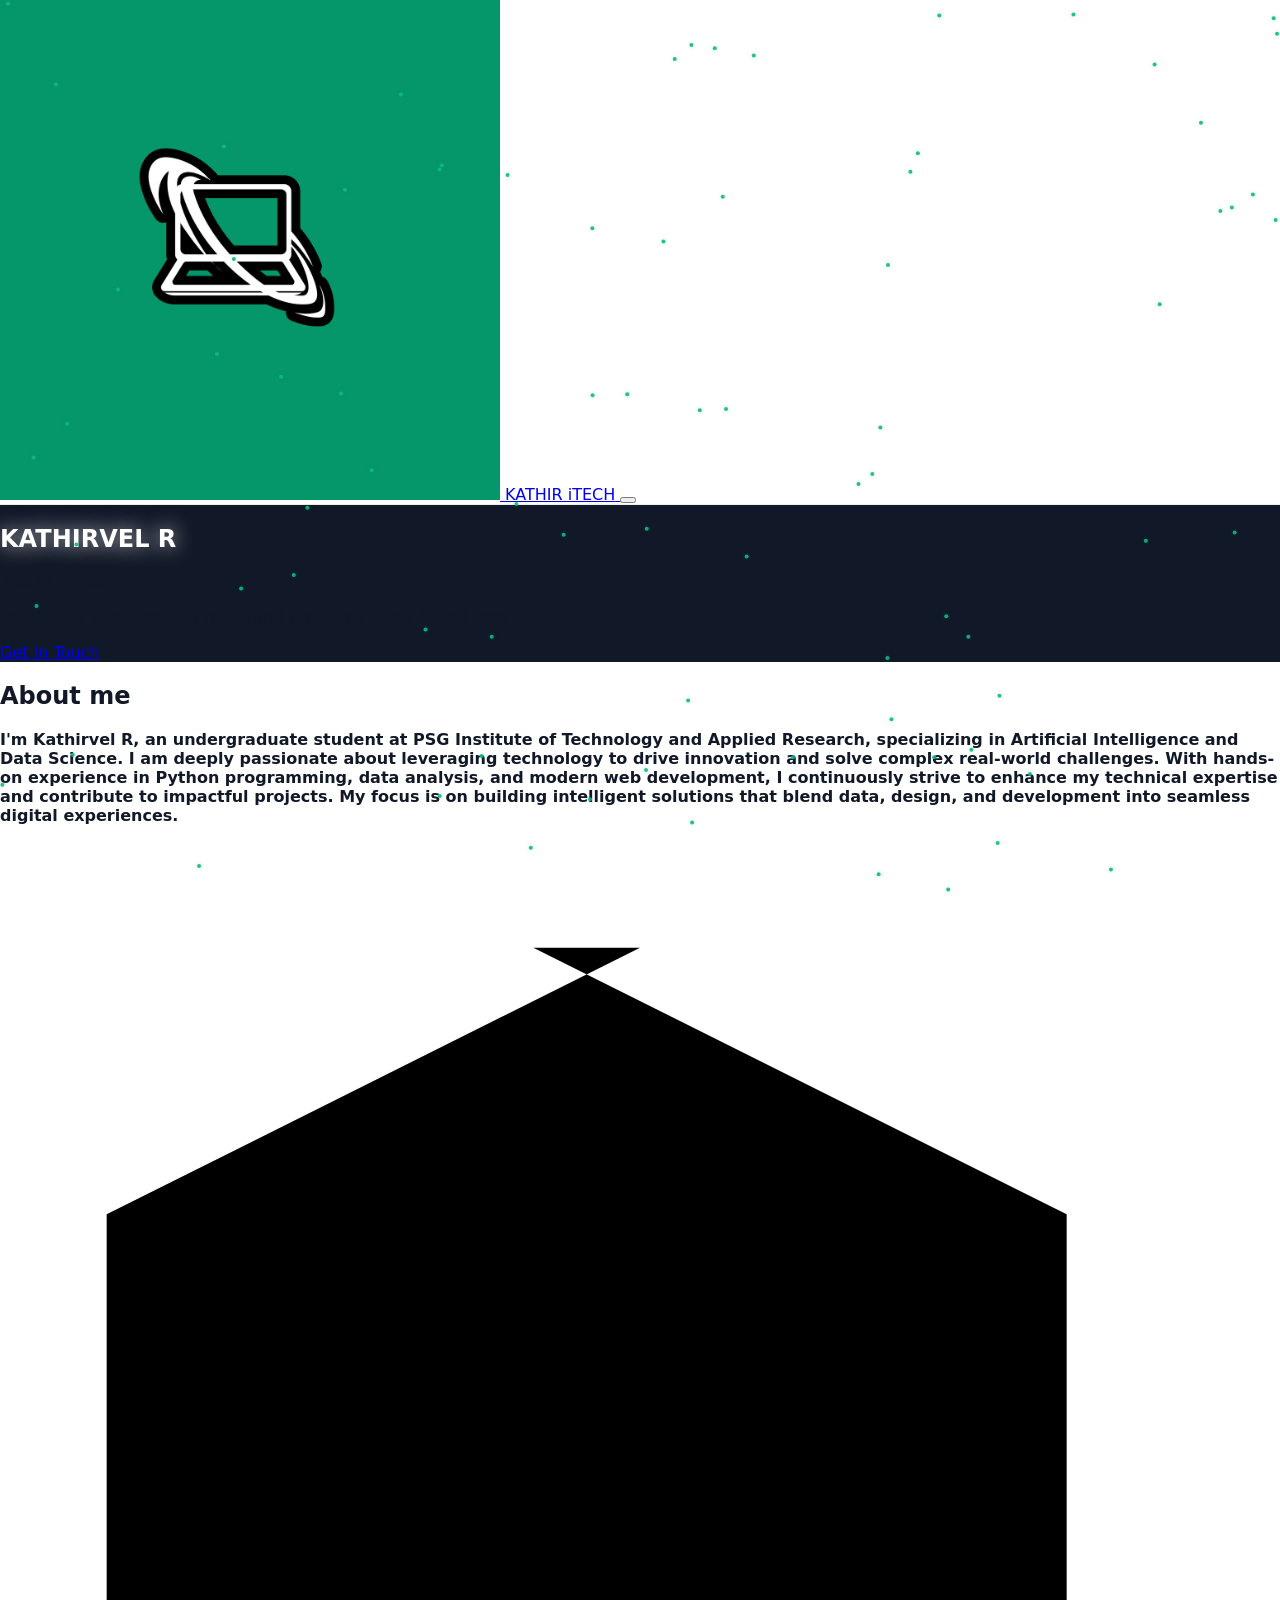
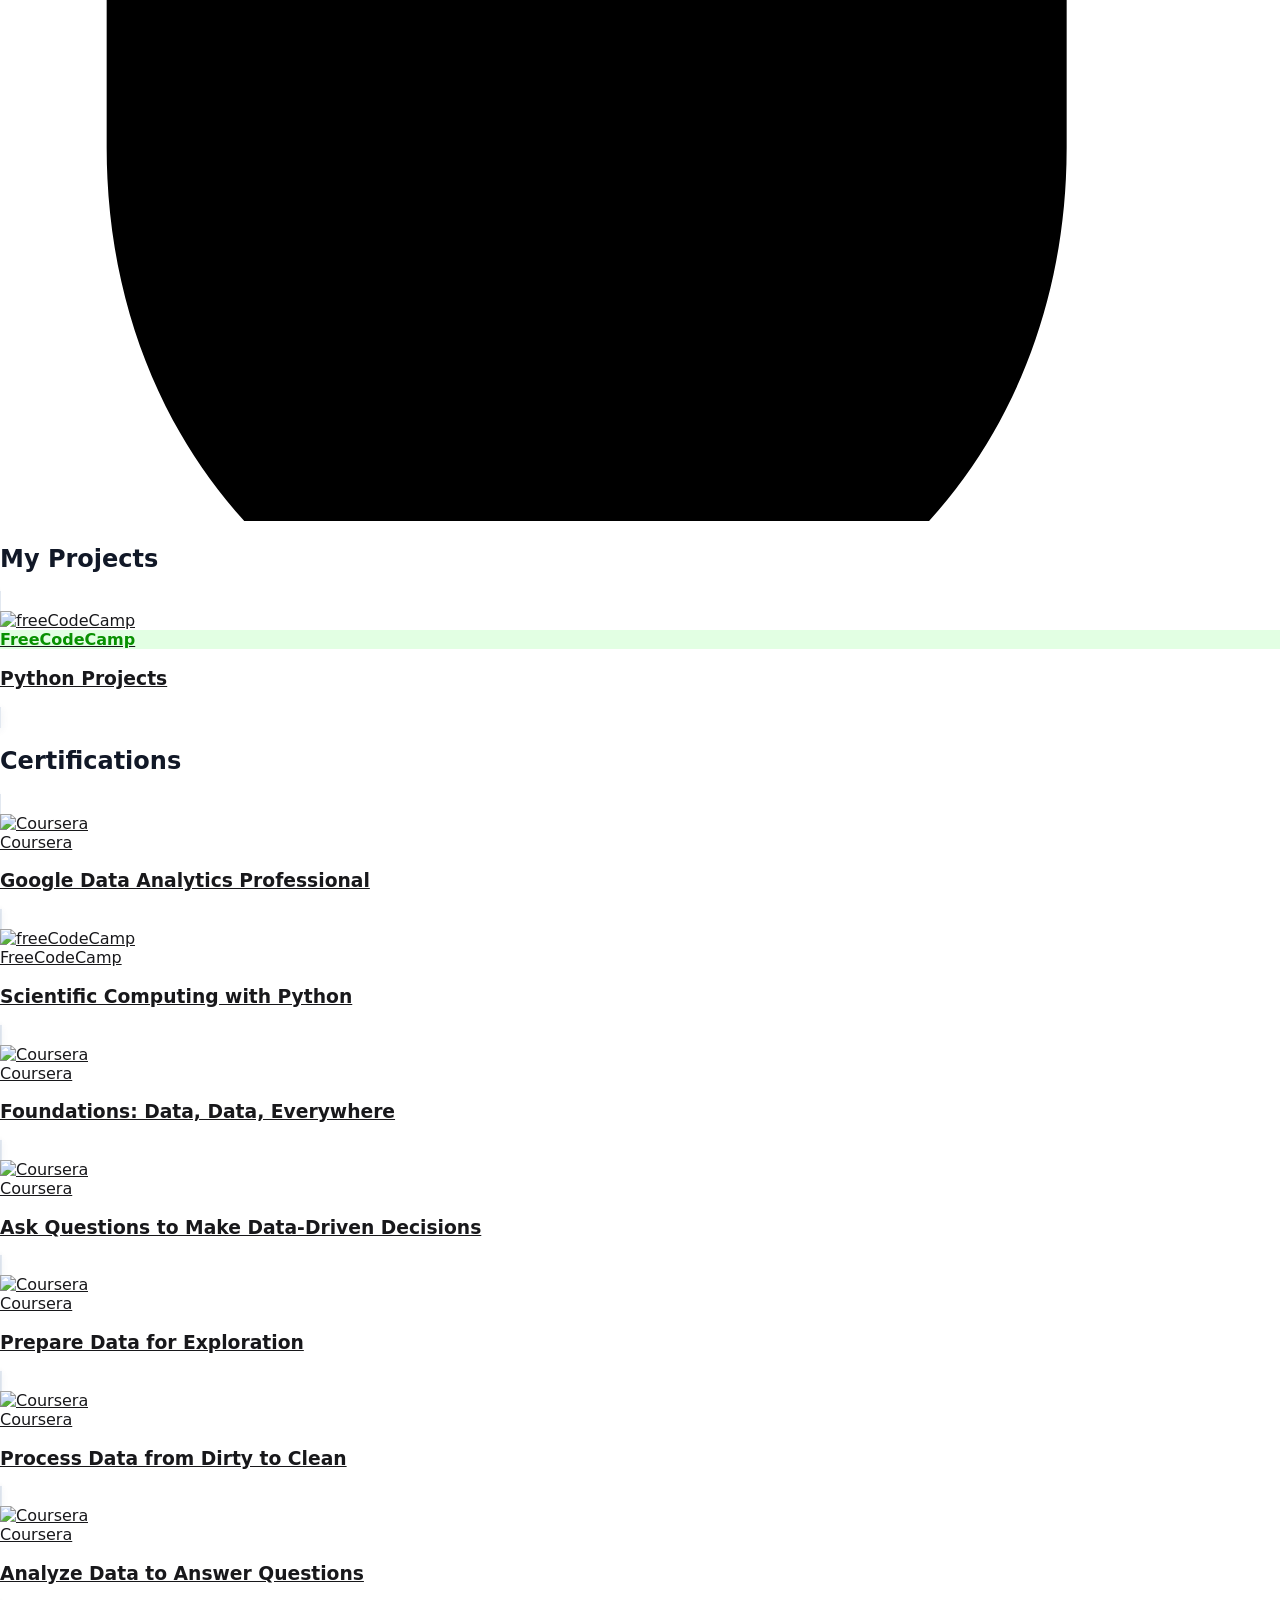
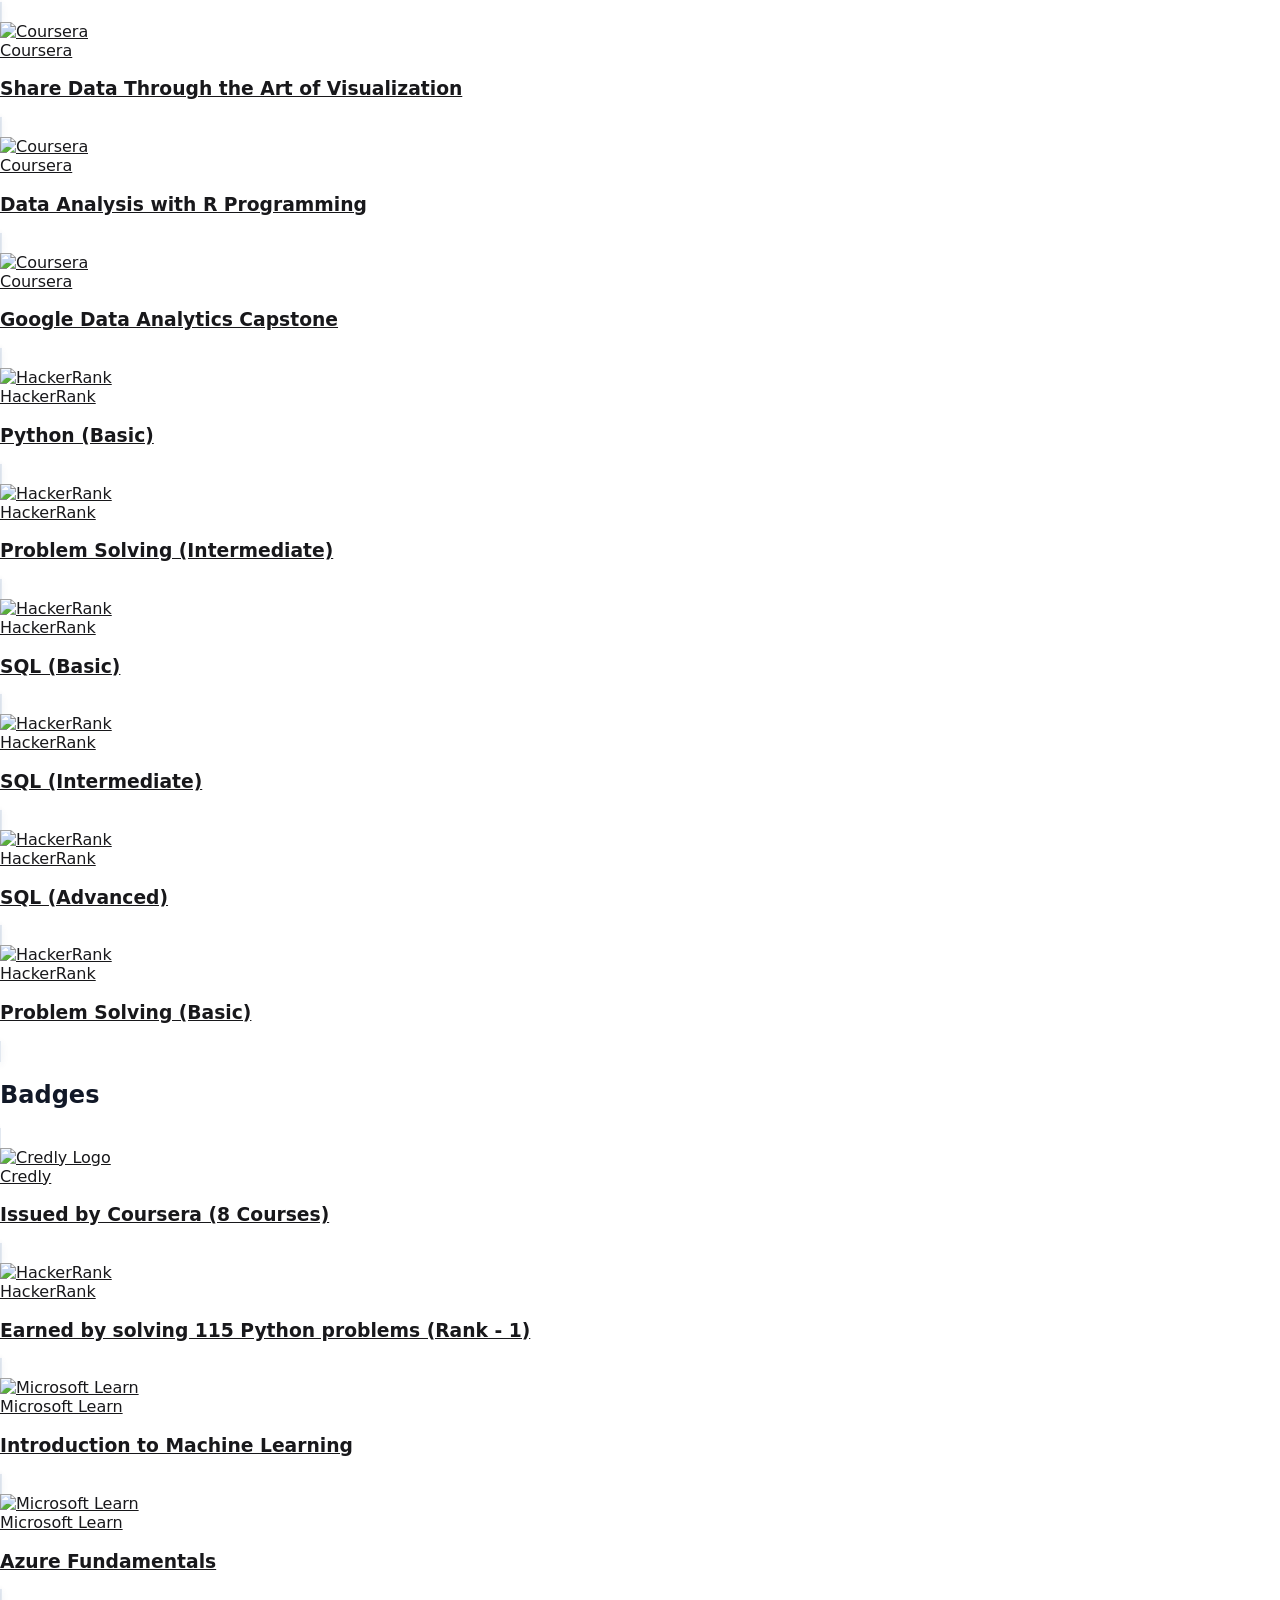
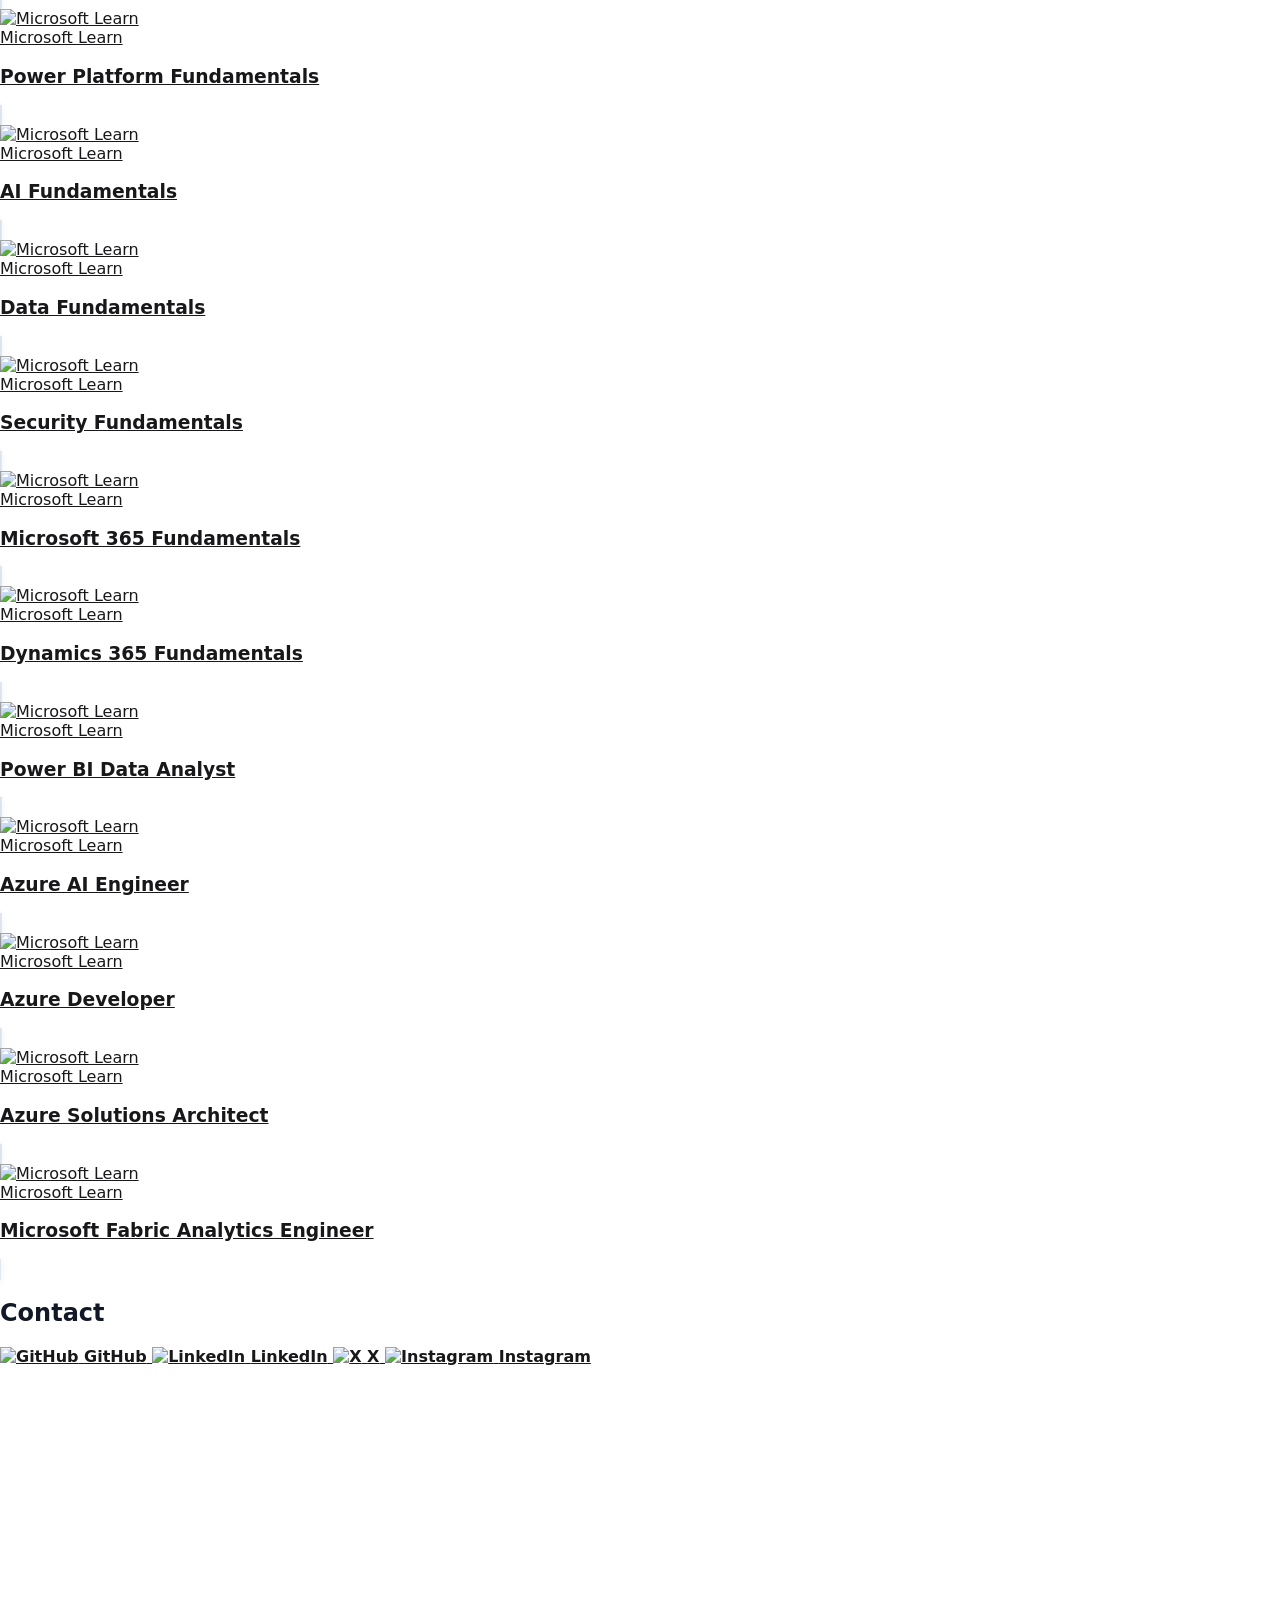
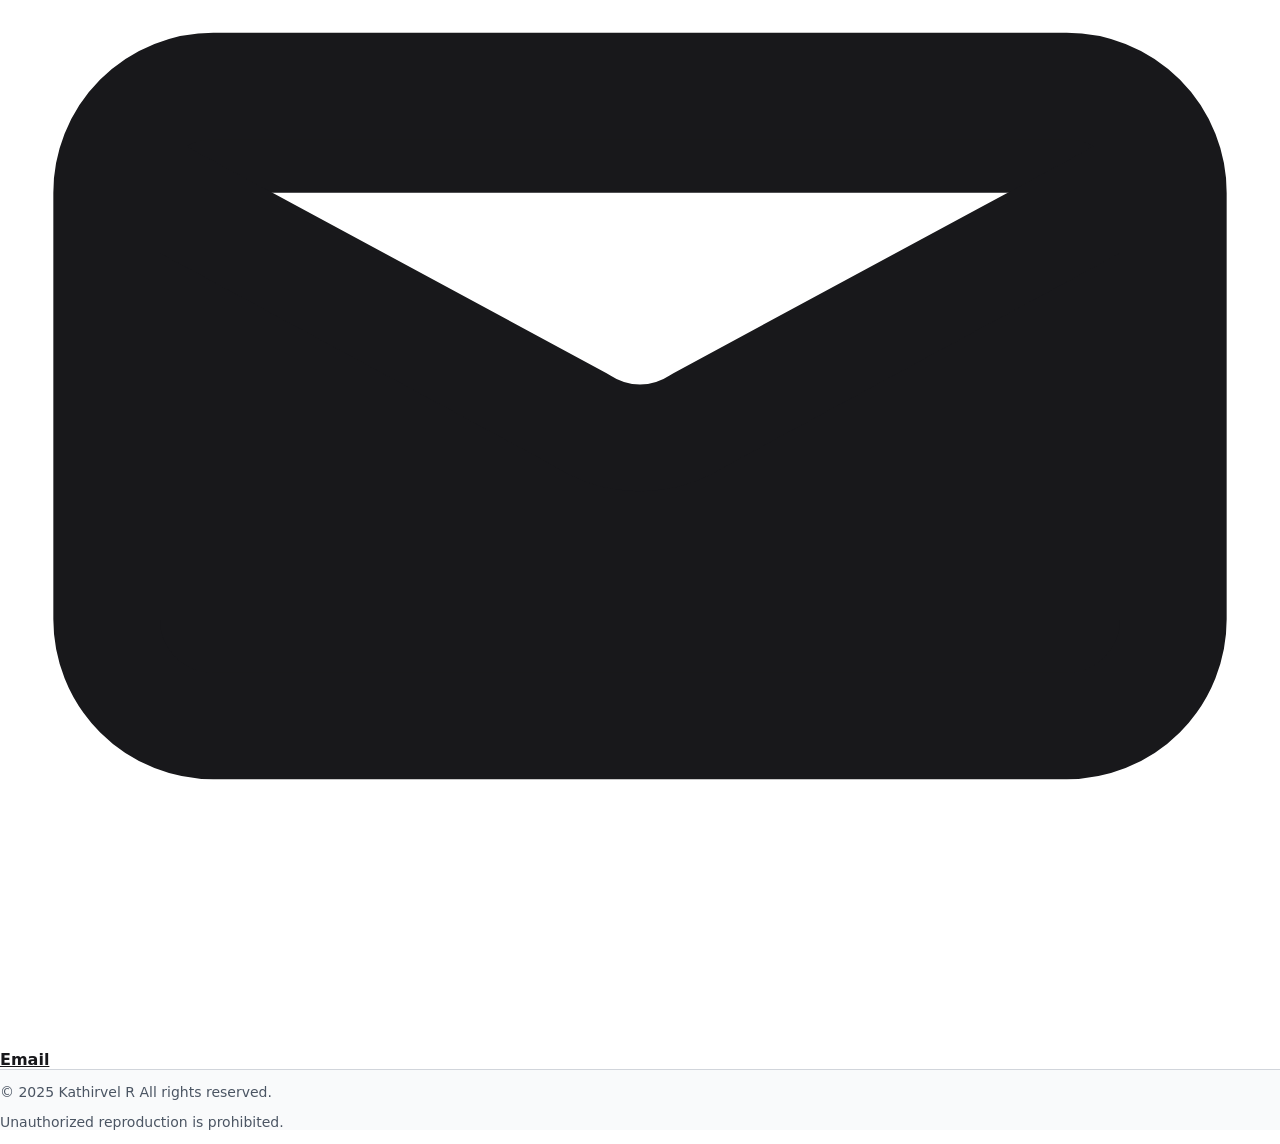
==== index.html @ cb457dfa "Update index.html" ====
<!DOCTYPE html>
<html lang="en" class="scroll-smooth">
<head>
  <meta charset="UTF-8" />
  <meta name="viewport" content="width=device-width, initial-scale=1.0" />
  <link rel="icon" type="image/x-icon" href="favicon.ico" />
  <title>Kathir-iTech-Work_Folio</title>

  <script src="https://cdn.tailwindcss.com"></script>
  <script>
    tailwind.config = {
      theme: {
        extend: {
          colors: {
            primary: '#10b981',
            'primary-hover': '#059669',
            accent: '#34d399',
          },
        },
      },
    };
  </script>

  <link rel="stylesheet" href="style.css" />

  <!-- Google tag (gtag.js) -->
  <script async src="https://www.googletagmanager.com/gtag/js?id=G-2HJN4EGQWB"></script>
  <script>
    window.dataLayer = window.dataLayer || [];
    function gtag(){dataLayer.push(arguments);}
    gtag('js', new Date());
    gtag('config', 'G-2HJN4EGQWB');
  </script>
</head>

<body class="bg-transparent text-gray-900">
  <!-- Particle Canvas Background -->
  

  <div class="particle-network"></div>
  


  <!-- Navigation -->
  <nav id="navbar" class="navbar fixed w-full top-0 z-50">
    <div class="container mx-auto px-4">
      <div class="flex items-center justify-between py-4">
        
        <!-- Brand Section -->
        <a href="#" class="flex items-center space-x-2">
          <img src="kathir.png" alt="Kathir Logo" class="h-8 w-8 rounded-full border border-emerald-400 shadow-sm" />
          <span class="text-2xl font-bold brand-glow text-gray-800">KATHIR iTECH</span>
        </a>

        <!-- Desktop Menu -->
        <ul class="hidden md:flex items-center space-x-6">
          <li><a href="#hero" class="nav-link text-gray-700 hover:text-emerald-600 font-semibold">Hero</a></li>
          <li><a href="#about-me" class="nav-link text-gray-700 hover:text-emerald-600 font-semibold">About me</a></li>
          <li><a href="#my-projects" class="nav-link text-gray-700 hover:text-emerald-600 font-semibold">My Projects</a></li>
          <li><a href="#certifications" class="nav-link text-gray-700 hover:text-emerald-600 font-semibold">Certifications</a></li>
          <li><a href="#badges" class="nav-link text-gray-700 hover:text-emerald-600 font-semibold">Badges</a></li>
          <li><a href="#contact" class="nav-link text-gray-700 hover:text-emerald-600 font-semibold">Contact</a></li>
        </ul>

        <!-- Mobile Menu Button -->
        <button class="md:hidden flex flex-col space-y-1 p-2" id="mobile-menu-btn" aria-label="Toggle menu">
          <span class="w-6 h-0.5 bg-gray-700 transition-all duration-300" id="bar1"></span>
          <span class="w-6 h-0.5 bg-gray-700 transition-all duration-300" id="bar2"></span>
          <span class="w-6 h-0.5 bg-gray-700 transition-all duration-300" id="bar3"></span>
        </button>
      </div>

      <!-- Mobile Menu -->
      <div class="md:hidden bg-gray-100 bg-opacity-90 rounded-lg mt-2 shadow-lg overflow-hidden transition-all duration-300 max-h-0" id="mobile-menu">
        <ul class="py-4 px-4 space-y-2">
          <li><a href="#hero" class="mobile-nav-link block py-2 text-gray-700 hover:text-emerald-600 font-semibold">Hero</a></li>
          <li><a href="#about-me" class="mobile-nav-link block py-2 text-gray-700 hover:text-emerald-600 font-semibold">About me</a></li>
          <li><a href="#my-projects" class="mobile-nav-link block py-2 text-gray-700 hover:text-emerald-600 font-semibold">My Projects</a></li>
          <li><a href="#certifications" class="mobile-nav-link block py-2 text-gray-700 hover:text-emerald-600 font-semibold">Certifications</a></li>
          <li><a href="#badges" class="mobile-nav-link block py-2 text-gray-700 hover:text-emerald-600 font-semibold">Badges</a></li>
          <li><a href="#contact" class="mobile-nav-link block py-2 text-gray-700 hover:text-emerald-600 font-semibold">Contact</a></li>
        </ul>
      </div>
    </div>
  </nav>

  <!-- Hero Section -->
  <section id="hero" class="hero-bg min-h-screen pt-24 flex items-center justify-center relative overflow-hidden">
    <div class="container mx-auto px-4 text-center relative z-10">
      <div class="fade-in-up">
        <h1 class="text-5xl md:text-7xl font-bold mb-7 name-glow text-white">KATHIRVEL R</h1>
        <p class="text-2xl md:text-3xl mb-8 text-emerald-400 font-medium">AI&DS Student</p>
        <p class="text-lg md:text-xl mb-12 max-w-2xl mx-auto text-gray-300 leading-relaxed">
          Passionate about solving real-world problems using AI and data.
        </p>
        <a href="#contact" class="inline-block bg-emerald-500 hover:bg-emerald-600 text-white font-semibold px-8 py-4 rounded-lg transform transition-all duration-300 hover:scale-105 hover:shadow-lg">Get In Touch</a>
      </div>
    </div>
  </section>

  <!-- About me Section -->
  <section id="about-me" class="py-20 bg-white relative z-10">
    <div class="container mx-auto px-4">
      <div class="max-w-4xl mx-auto">
        <div class="grid md:grid-cols-2 gap-12 items-center">
          <div class="fade-in-up">
            <h2 class="text-4xl font-bold text-gray-900 mb-4">About me</h2>
            <div class="w-20 h-1 bg-gray-900 mx-auto md:mx-0 mb-8"></div>
            <p class="text-gray-800">
              <strong>
                I'm <span style="font-weight: 900;">Kathirvel R</span>, an undergraduate student at <span style="font-weight: 900;">PSG Institute of Technology and Applied Research</span>, specializing in Artificial Intelligence and Data Science. I am deeply passionate about leveraging technology to drive innovation and solve complex real-world challenges. With hands-on experience in Python programming, data analysis, and modern web development, I continuously strive to enhance my technical expertise and contribute to impactful projects. My focus is on building intelligent solutions that blend data, design, and development into seamless digital experiences.
              </strong>
            </p>
          </div>
          <div class="fade-in-up">
            <div class="w-full h-64 bg-gradient-to-br from-emerald-300 to-gray-200 rounded-lg flex items-center justify-center">
              <svg class="w-32 h-32 text-gray-500 opacity-50 fill-current" viewBox="0 0 24 24">
                <path d="M12 2L2 7v10c0 5.55 3.84 9.74 9 10 5.16-.26 9-4.45 9-10V7l-10-5z" />
                <path d="M12 7L6.5 9.5V15c0 2.5 2.5 4.5 5.5 4.5s5.5-2 5.5-4.5V9.5L12 7z" />
              </svg>
            </div>
          </div>
        </div>
      </div>
    </div>
  </section>

  <!-- My Projects Section -->
  <section id="my-projects" class="py-20 bg-gray-50 relative z-10">
    <div class="container mx-auto px-4">
      <div class="text-center mb-16">
        <h2 class="text-4xl font-bold text-gray-900 mb-4">My Projects</h2>
        <div class="w-20 h-1 bg-gray-900 mx-auto rounded"></div>
      </div>
      <div class="grid grid-cols-1 sm:grid-cols-2 md:grid-cols-2 lg:grid-cols-3 gap-8 max-w-6xl mx-auto">
        <!-- FreeCodeCamp Project Card -->
        <a href="https://www.freecodecamp.org/certification/kathir-itech/scientific-computing-with-python-v7"
           target="_blank" rel="noopener noreferrer"
           class="project-card bg-white p-6 rounded-lg shadow-lg fade-in-up block hover:shadow-xl transition cursor-pointer">
          <div class="flex items-center mb-4">
            <img src="https://raw.githubusercontent.com/simple-icons/simple-icons/develop/icons/freecodecamp.svg"
                 alt="freeCodeCamp"
                 class="w-12 h-12 bg-white rounded-lg p-2 mr-4 shadow-md" />
            <div class="tool-chip px-3 py-1 rounded-full text-sm font-medium">
              FreeCodeCamp
            </div>
          </div>
          <h3 class="text-xl font-bold text-gray-900 hover:text-emerald-600 transition-colors duration-300">
            Python Projects
          </h3>
        </a>
      </div>
    </div>
  </section>

  <!-- Certifications Section -->
  <section id="certifications" class="py-20 bg-white relative z-10">
    <div class="container mx-auto px-4">
      <div class="text-center mb-16">
        <h2 class="text-4xl font-bold text-gray-900 mb-4">Certifications</h2>
        <div class="w-20 h-1 bg-gray-900 mx-auto rounded"></div>
      </div>
      <div class="grid grid-cols-1 sm:grid-cols-2 md:grid-cols-2 lg:grid-cols-3 gap-8 max-w-6xl mx-auto">
        
        <!-- Google Data Analytics Professional -->
        <a href="https://coursera.org/share/62793baec9036ec1d523f52099c073bc"
           target="_blank" rel="noopener noreferrer"
           class="certification-card p-6 rounded-lg shadow-lg fade-in-up block transition cursor-pointer animate-glow">
           <div class="flex items-center mb-4">
             <img src="https://raw.githubusercontent.com/simple-icons/simple-icons/develop/icons/coursera.svg"
                  alt="Coursera"
                  class="w-12 h-12 bg-white rounded-lg p-2 mr-4 shadow-md" />
           <div class="bg-blue-100 text-blue-800 px-3 py-1 rounded-full text-sm font-medium">
               Coursera
           </div>
          </div>
          <h3 class="text-xl font-bold text-gray-900 hover:text-blue-600 transition-colors duration-300">
             Google Data Analytics Professional
          </h3>
        </a>

        <!-- FreeCodeCamp Scientific Computing -->
        <a href="https://www.freecodecamp.org/certification/kathir-itech/scientific-computing-with-python-v7"
           target="_blank" rel="noopener noreferrer"
           class="certification-card p-6 rounded-lg shadow-lg fade-in-up block hover:shadow-xl transition cursor-pointer">
          <div class="flex items-center mb-4">
            <img src="https://raw.githubusercontent.com/simple-icons/simple-icons/develop/icons/freecodecamp.svg"
                 alt="freeCodeCamp"
                 class="w-12 h-12 bg-white rounded-lg p-2 mr-4 shadow-md" />
            <div class="bg-green-100 text-green-800 px-3 py-1 rounded-full text-sm font-medium">
              FreeCodeCamp
            </div>
          </div>
          <h3 class="text-xl font-bold text-gray-900 hover:text-emerald-600 transition-colors duration-300">
            Scientific Computing with Python
          </h3>
        </a>

        <!-- Coursera Certifications -->
        <a href="https://coursera.org/share/72e4740f45e0385ee79527f031e02804"
           target="_blank" rel="noopener noreferrer"
           class="certification-card p-6 rounded-lg shadow-lg fade-in-up block hover:shadow-xl transition cursor-pointer">
          <div class="flex items-center mb-4">
            <img src="https://raw.githubusercontent.com/simple-icons/simple-icons/develop/icons/coursera.svg"
                 alt="Coursera"
                 class="w-12 h-12 bg-white rounded-lg p-2 mr-4 shadow-md" />
            <div class="bg-blue-100 text-blue-800 px-3 py-1 rounded-full text-sm font-medium">
              Coursera
            </div>
          </div>
          <h3 class="text-xl font-bold text-gray-900 hover:text-blue-600 transition-colors duration-300">
            Foundations: Data, Data, Everywhere
          </h3>
        </a>

        <a href="https://coursera.org/share/b76423ed117c848269ac0a07c8711ea5"
           target="_blank" rel="noopener noreferrer"
           class="certification-card p-6 rounded-lg shadow-lg fade-in-up block hover:shadow-xl transition cursor-pointer">
          <div class="flex items-center mb-4">
            <img src="https://raw.githubusercontent.com/simple-icons/simple-icons/develop/icons/coursera.svg"
                 alt="Coursera"
                 class="w-12 h-12 bg-white rounded-lg p-2 mr-4 shadow-md" />
            <div class="bg-blue-100 text-blue-800 px-3 py-1 rounded-full text-sm font-medium">
              Coursera
            </div>
          </div>
          <h3 class="text-xl font-bold text-gray-900 hover:text-blue-600 transition-colors duration-300">
            Ask Questions to Make Data-Driven Decisions
          </h3>
        </a>

        <a href="https://coursera.org/share/1135500b6b90afed32c72e82792ca790"
           target="_blank" rel="noopener noreferrer"
           class="certification-card p-6 rounded-lg shadow-lg fade-in-up block hover:shadow-xl transition cursor-pointer">
          <div class="flex items-center mb-4">
            <img src="https://raw.githubusercontent.com/simple-icons/simple-icons/develop/icons/coursera.svg"
                 alt="Coursera"
                 class="w-12 h-12 bg-white rounded-lg p-2 mr-4 shadow-md" />
            <div class="bg-blue-100 text-blue-800 px-3 py-1 rounded-full text-sm font-medium">
              Coursera
            </div>
          </div>
          <h3 class="text-xl font-bold text-gray-900 hover:text-blue-600 transition-colors duration-300">
            Prepare Data for Exploration
          </h3>
        </a>

        <a href="https://coursera.org/share/4d9372cda97b8d7a73f5393b2dff89f1"
           target="_blank" rel="noopener noreferrer"
           class="certification-card p-6 rounded-lg shadow-lg fade-in-up block hover:shadow-xl transition cursor-pointer">
          <div class="flex items-center mb-4">
            <img src="https://raw.githubusercontent.com/simple-icons/simple-icons/develop/icons/coursera.svg"
                 alt="Coursera"
                 class="w-12 h-12 bg-white rounded-lg p-2 mr-4 shadow-md" />
            <div class="bg-blue-100 text-blue-800 px-3 py-1 rounded-full text-sm font-medium">
              Coursera
            </div>
          </div>
          <h3 class="text-xl font-bold text-gray-900 hover:text-blue-600 transition-colors duration-300">
            Process Data from Dirty to Clean
          </h3>
        </a>

        <a href="https://coursera.org/share/67ec5230495c852f06849e65df97ebb9"
           target="_blank" rel="noopener noreferrer"
           class="certification-card p-6 rounded-lg shadow-lg fade-in-up block hover:shadow-xl transition cursor-pointer">
          <div class="flex items-center mb-4">
            <img src="https://raw.githubusercontent.com/simple-icons/simple-icons/develop/icons/coursera.svg"
                 alt="Coursera"
                 class="w-12 h-12 bg-white rounded-lg p-2 mr-4 shadow-md" />
            <div class="bg-blue-100 text-blue-800 px-3 py-1 rounded-full text-sm font-medium">
              Coursera
            </div>
          </div>
          <h3 class="text-xl font-bold text-gray-900 hover:text-blue-600 transition-colors duration-300">
            Analyze Data to Answer Questions
          </h3>
        </a>

        <a href="https://coursera.org/share/44b25680eb4b3a33163649966c318280"
           target="_blank" rel="noopener noreferrer"
           class="certification-card p-6 rounded-lg shadow-lg fade-in-up block hover:shadow-xl transition cursor-pointer">
          <div class="flex items-center mb-4">
            <img src="https://raw.githubusercontent.com/simple-icons/simple-icons/develop/icons/coursera.svg"
                 alt="Coursera"
                 class="w-12 h-12 bg-white rounded-lg p-2 mr-4 shadow-md" />
            <div class="bg-blue-100 text-blue-800 px-3 py-1 rounded-full text-sm font-medium">
              Coursera
            </div>
          </div>
          <h3 class="text-xl font-bold text-gray-900 hover:text-blue-600 transition-colors duration-300">
            Share Data Through the Art of Visualization
          </h3>
        </a>

        <a href="https://coursera.org/share/f0ca45888203e613001f5072d8d8bcd6"
           target="_blank" rel="noopener noreferrer"
           class="certification-card p-6 rounded-lg shadow-lg fade-in-up block hover:shadow-xl transition cursor-pointer">
          <div class="flex items-center mb-4">
            <img src="https://raw.githubusercontent.com/simple-icons/simple-icons/develop/icons/coursera.svg"
                 alt="Coursera"
                 class="w-12 h-12 bg-white rounded-lg p-2 mr-4 shadow-md" />
            <div class="bg-blue-100 text-blue-800 px-3 py-1 rounded-full text-sm font-medium">
              Coursera
            </div>
          </div>
          <h3 class="text-xl font-bold text-gray-900 hover:text-blue-600 transition-colors duration-300">
            Data Analysis with R Programming
          </h3>
        </a>

        <a href="https://coursera.org/share/3c7ab38b100906be595aa65e32b6a05e"
           target="_blank" rel="noopener noreferrer"
           class="certification-card p-6 rounded-lg shadow-lg fade-in-up block hover:shadow-xl transition cursor-pointer">
          <div class="flex items-center mb-4">
            <img src="https://raw.githubusercontent.com/simple-icons/simple-icons/develop/icons/coursera.svg"
                 alt="Coursera"
                 class="w-12 h-12 bg-white rounded-lg p-2 mr-4 shadow-md" />
            <div class="bg-blue-100 text-blue-800 px-3 py-1 rounded-full text-sm font-medium">
              Coursera
            </div>
          </div>
          <h3 class="text-xl font-bold text-gray-900 hover:text-blue-600 transition-colors duration-300">
            Google Data Analytics Capstone
          </h3>
        </a>

        <!-- HackerRank Certifications -->
        <a href="https://www.hackerrank.com/certificates/iframe/9d0fe7b7e12c"
           target="_blank" rel="noopener noreferrer"
           class="certification-card p-6 rounded-lg shadow-lg fade-in-up block hover:shadow-xl transition cursor-pointer">
          <div class="flex items-center mb-4">
            <img src="https://raw.githubusercontent.com/simple-icons/simple-icons/develop/icons/hackerrank.svg"
                 alt="HackerRank"
                 class="w-12 h-12 bg-white rounded-lg p-2 mr-4 shadow-md" />
            <div class="bg-green-100 text-green-800 px-3 py-1 rounded-full text-sm font-medium">
              HackerRank
            </div>
          </div>
          <h3 class="text-xl font-bold text-gray-900 hover:text-emerald-600 transition-colors duration-300">
            Python (Basic)
          </h3>
        </a>

        <a href="https://www.hackerrank.com/certificates/iframe/f2dfa9a3e089"
           target="_blank" rel="noopener noreferrer"
           class="certification-card p-6 rounded-lg shadow-lg fade-in-up block hover:shadow-xl transition cursor-pointer">
          <div class="flex items-center mb-4">
            <img src="https://raw.githubusercontent.com/simple-icons/simple-icons/develop/icons/hackerrank.svg"
                 alt="HackerRank"
                 class="w-12 h-12 bg-white rounded-lg p-2 mr-4 shadow-md" />
            <div class="bg-green-100 text-green-800 px-3 py-1 rounded-full text-sm font-medium">
              HackerRank
            </div>
          </div>
          <h3 class="text-xl font-bold text-gray-900 hover:text-emerald-600 transition-colors duration-300">
            Problem Solving (Intermediate)
          </h3>
        </a>

        <a href="https://www.hackerrank.com/certificates/iframe/f68a7b37efd0"
           target="_blank" rel="noopener noreferrer"
           class="certification-card p-6 rounded-lg shadow-lg fade-in-up block hover:shadow-xl transition cursor-pointer">
          <div class="flex items-center mb-4">
            <img src="https://raw.githubusercontent.com/simple-icons/simple-icons/develop/icons/hackerrank.svg"
                 alt="HackerRank"
                 class="w-12 h-12 bg-white rounded-lg p-2 mr-4 shadow-md" />
            <div class="bg-green-100 text-green-800 px-3 py-1 rounded-full text-sm font-medium">
              HackerRank
            </div>
          </div>
          <h3 class="text-xl font-bold text-gray-900 hover:text-emerald-600 transition-colors duration-300">
            SQL (Basic)
          </h3>
        </a>

        <a href="https://www.hackerrank.com/certificates/iframe/69e84843a013"
           target="_blank" rel="noopener noreferrer"
           class="certification-card p-6 rounded-lg shadow-lg fade-in-up block hover:shadow-xl transition cursor-pointer">
          <div class="flex items-center mb-4">
            <img src="https://raw.githubusercontent.com/simple-icons/simple-icons/develop/icons/hackerrank.svg"
                 alt="HackerRank"
                 class="w-12 h-12 bg-white rounded-lg p-2 mr-4 shadow-md" />
            <div class="bg-green-100 text-green-800 px-3 py-1 rounded-full text-sm font-medium">
              HackerRank
            </div>
          </div>
          <h3 class="text-xl font-bold text-gray-900 hover:text-emerald-600 transition-colors duration-300">
            SQL (Intermediate)
          </h3>
        </a>

        <a href="https://www.hackerrank.com/certificates/iframe/6c90302c9925"
           target="_blank" rel="noopener noreferrer"
           class="certification-card p-6 rounded-lg shadow-lg fade-in-up block hover:shadow-xl transition cursor-pointer">
          <div class="flex items-center mb-4">
            <img src="https://raw.githubusercontent.com/simple-icons/simple-icons/develop/icons/hackerrank.svg"
                 alt="HackerRank"
                 class="w-12 h-12 bg-white rounded-lg p-2 mr-4 shadow-md" />
            <div class="bg-green-100 text-green-800 px-3 py-1 rounded-full text-sm font-medium">
              HackerRank
            </div>
          </div>
          <h3 class="text-xl font-bold text-gray-900 hover:text-emerald-600 transition-colors duration-300">
            SQL (Advanced)
          </h3>
        </a>

        <a href="https://www.hackerrank.com/certificates/iframe/6d3131446368"
           target="_blank" rel="noopener noreferrer"
           class="certification-card p-6 rounded-lg shadow-lg fade-in-up block hover:shadow-xl transition cursor-pointer">
          <div class="flex items-center mb-4">
            <img src="https://raw.githubusercontent.com/simple-icons/simple-icons/develop/icons/hackerrank.svg"
                 alt="HackerRank"
                 class="w-12 h-12 bg-white rounded-lg p-2 mr-4 shadow-md" />
            <div class="bg-green-100 text-green-800 px-3 py-1 rounded-full text-sm font-medium">
              HackerRank
            </div>
          </div>
          <h3 class="text-xl font-bold text-gray-900 hover:text-emerald-600 transition-colors duration-300">
            Problem Solving (Basic) 
          </h3>
        </a>
      </div>
    </div>
  </section>

  <!-- Badges Section -->
  <section id="badges" class="py-20 bg-gray-50 relative z-10">
    <div class="container mx-auto px-4">
      <div class="text-center mb-16">
        <h2 class="text-4xl font-bold text-gray-900 mb-4">Badges</h2>
        <div class="w-20 h-1 bg-gray-900 mx-auto rounded"></div>
      </div>
      <div class="grid grid-cols-1 sm:grid-cols-2 md:grid-cols-2 lg:grid-cols-3 gap-8 max-w-6xl mx-auto">

        <!-- Credly Badge -->
        <a href="https://www.credly.com/badges/d3e6959e-ee31-49dc-852a-45e0195808be/public_url"
           target="_blank" rel="noopener noreferrer"
           class="certification-card p-6 rounded-lg shadow-lg fade-in-up block hover:shadow-xl transition cursor-pointer">
          <div class="flex items-center mb-4">
            <img src="https://logo.svgcdn.com/s/credly-dark.png"
                 alt="Credly Logo"
                 class="w-12 h-12 bg-white rounded-lg p-2 mr-4 shadow-md" />
            <div class="bg-blue-100 text-blue-800 px-3 py-1 rounded-full text-sm font-medium">
              Credly
            </div>
          </div>
          <h3 class="text-xl font-bold text-gray-900 hover:text-blue-600 transition-colors duration-300">
            Issued by Coursera (8 Courses)
          </h3>
        </a>

        <!-- HackerRank Badge -->
        <a href="https://www.hackerrank.com/kathir_3447"
           target="_blank" rel="noopener noreferrer"
           class="certification-card p-6 rounded-lg shadow-lg fade-in-up block hover:shadow-xl transition cursor-pointer">
          <div class="flex items-center mb-4">
            <img src="https://raw.githubusercontent.com/simple-icons/simple-icons/develop/icons/hackerrank.svg"
                 alt="HackerRank"
                 class="w-12 h-12 bg-white rounded-lg p-2 mr-4 shadow-md" />
            <div class="bg-green-100 text-green-800 px-3 py-1 rounded-full text-sm font-medium">
              HackerRank
            </div>
          </div>
          <h3 class="text-xl font-bold text-gray-900 hover:text-emerald-600 transition-colors duration-300">
            Earned by solving 115 Python problems (Rank - 1)
          </h3>
        </a>

        <!-- Microsoft Learn Badges -->
        <a href="https://learn.microsoft.com/api/achievements/share/en-us/KathiriTECH-5831/9YDALZCU?sharingId=433A338E14839965"
           target="_blank" rel="noopener noreferrer"
           class="certification-card p-6 rounded-lg shadow-lg fade-in-up block hover:shadow-xl transition cursor-pointer">
          <div class="flex items-center mb-4">
            <img src="https://img.icons8.com/ios-filled/100/000000/microsoft.png"
                 alt="Microsoft Learn"
                 class="w-12 h-12 bg-white rounded-lg p-2 mr-4 shadow-md" />
            <div class="bg-blue-100 text-blue-800 px-3 py-1 rounded-full text-sm font-medium">
              Microsoft Learn
            </div>
          </div>
          <h3 class="text-xl font-bold text-gray-900 hover:text-blue-600 transition-colors duration-300">
            Introduction to Machine Learning
          </h3>
        </a>

        <a href="https://learn.microsoft.com/api/achievements/share/en-us/KathiriTECH-5831/VJNGCUPM?sharingId=433A338E14839965"
           target="_blank" rel="noopener noreferrer"
           class="certification-card p-6 rounded-lg shadow-lg fade-in-up block hover:shadow-xl transition cursor-pointer">
          <div class="flex items-center mb-4">
            <img src="https://img.icons8.com/ios-filled/100/000000/microsoft.png"
                 alt="Microsoft Learn"
                 class="w-12 h-12 bg-white rounded-lg p-2 mr-4 shadow-md" />
            <div class="bg-blue-100 text-blue-800 px-3 py-1 rounded-full text-sm font-medium">
              Microsoft Learn
            </div>
          </div>
          <h3 class="text-xl font-bold text-gray-900 hover:text-blue-600 transition-colors duration-300">
            Azure Fundamentals
          </h3>
        </a>

        <a href="https://learn.microsoft.com/api/achievements/share/en-us/KathiriTECH-5831/VJNG9XTM?sharingId=433A338E14839965"
           target="_blank" rel="noopener noreferrer"
           class="certification-card p-6 rounded-lg shadow-lg fade-in-up block hover:shadow-xl transition cursor-pointer">
          <div class="flex items-center mb-4">
            <img src="https://img.icons8.com/ios-filled/100/000000/microsoft.png"
                 alt="Microsoft Learn"
                 class="w-12 h-12 bg-white rounded-lg p-2 mr-4 shadow-md" />
            <div class="bg-blue-100 text-blue-800 px-3 py-1 rounded-full text-sm font-medium">
              Microsoft Learn
            </div>
          </div>
          <h3 class="text-xl font-bold text-gray-900 hover:text-blue-600 transition-colors duration-300">
            Power Platform Fundamentals
          </h3>
        </a>

        <a href="https://learn.microsoft.com/api/achievements/share/en-us/KathiriTECH-5831/FM6KSV7X?sharingId=433A338E14839965"
           target="_blank" rel="noopener noreferrer"
           class="certification-card p-6 rounded-lg shadow-lg fade-in-up block hover:shadow-xl transition cursor-pointer">
          <div class="flex items-center mb-4">
            <img src="https://img.icons8.com/ios-filled/100/000000/microsoft.png"
                 alt="Microsoft Learn"
                 class="w-12 h-12 bg-white rounded-lg p-2 mr-4 shadow-md" />
            <div class="bg-blue-100 text-blue-800 px-3 py-1 rounded-full text-sm font-medium">
              Microsoft Learn
            </div>
          </div>
          <h3 class="text-xl font-bold text-gray-900 hover:text-blue-600 transition-colors duration-300">
            AI Fundamentals
          </h3>
        </a>

        <a href="https://learn.microsoft.com/api/achievements/share/en-us/KathiriTECH-5831/URJVKKP3?sharingId=433A338E14839965"
           target="_blank" rel="noopener noreferrer"
           class="certification-card p-6 rounded-lg shadow-lg fade-in-up block hover:shadow-xl transition cursor-pointer">
          <div class="flex items-center mb-4">
            <img src="https://img.icons8.com/ios-filled/100/000000/microsoft.png"
                 alt="Microsoft Learn"
                 class="w-12 h-12 bg-white rounded-lg p-2 mr-4 shadow-md" />
            <div class="bg-blue-100 text-blue-800 px-3 py-1 rounded-full text-sm font-medium">
              Microsoft Learn
            </div>
          </div>
          <h3 class="text-xl font-bold text-gray-900 hover:text-blue-600 transition-colors duration-300">
            Data Fundamentals
          </h3>
        </a>

        <a href="https://learn.microsoft.com/api/achievements/share/en-us/KathiriTECH-5831/3ATQEL3H?sharingId=433A338E14839965"
           target="_blank" rel="noopener noreferrer"
           class="certification-card p-6 rounded-lg shadow-lg fade-in-up block hover:shadow-xl transition cursor-pointer">
          <div class="flex items-center mb-4">
            <img src="https://img.icons8.com/ios-filled/100/000000/microsoft.png"
                 alt="Microsoft Learn"
                 class="w-12 h-12 bg-white rounded-lg p-2 mr-4 shadow-md" />
            <div class="bg-blue-100 text-blue-800 px-3 py-1 rounded-full text-sm font-medium">
              Microsoft Learn
            </div>
          </div>
          <h3 class="text-xl font-bold text-gray-900 hover:text-blue-600 transition-colors duration-300">
            Security Fundamentals
          </h3>
        </a>

        <a href="https://learn.microsoft.com/api/achievements/share/en-us/KathiriTECH-5831/YE9LD39R?sharingId=433A338E14839965"
           target="_blank" rel="noopener noreferrer"
           class="certification-card p-6 rounded-lg shadow-lg fade-in-up block hover:shadow-xl transition cursor-pointer">
          <div class="flex items-center mb-4">
            <img src="https://img.icons8.com/ios-filled/100/000000/microsoft.png"
                 alt="Microsoft Learn"
                 class="w-12 h-12 bg-white rounded-lg p-2 mr-4 shadow-md" />
            <div class="bg-blue-100 text-blue-800 px-3 py-1 rounded-full text-sm font-medium">
              Microsoft Learn
            </div>
          </div>
          <h3 class="text-xl font-bold text-gray-900 hover:text-blue-600 transition-colors duration-300">
            Microsoft 365 Fundamentals
          </h3>
        </a>

        <a href="https://learn.microsoft.com/api/achievements/share/en-us/KathiriTECH-5831/7KHC566Z?sharingId=433A338E14839965"
           target="_blank" rel="noopener noreferrer"
           class="certification-card p-6 rounded-lg shadow-lg fade-in-up block hover:shadow-xl transition cursor-pointer">
          <div class="flex items-center mb-4">
            <img src="https://img.icons8.com/ios-filled/100/000000/microsoft.png"
                 alt="Microsoft Learn"
                 class="w-12 h-12 bg-white rounded-lg p-2 mr-4 shadow-md" />
            <div class="bg-blue-100 text-blue-800 px-3 py-1 rounded-full text-sm font-medium">
              Microsoft Learn
            </div>
          </div>
          <h3 class="text-xl font-bold text-gray-900 hover:text-blue-600 transition-colors duration-300">
            Dynamics 365 Fundamentals
          </h3>
        </a>

        <a href="https://learn.microsoft.com/api/achievements/share/en-us/KathiriTECH-5831/URJ4QXV3?sharingId=433A338E14839965"
           target="_blank" rel="noopener noreferrer"
           class="certification-card p-6 rounded-lg shadow-lg fade-in-up block hover:shadow-xl transition cursor-pointer">
          <div class="flex items-center mb-4">
            <img src="https://img.icons8.com/ios-filled/100/000000/microsoft.png"
                 alt="Microsoft Learn"
                 class="w-12 h-12 bg-white rounded-lg p-2 mr-4 shadow-md" />
            <div class="bg-blue-100 text-blue-800 px-3 py-1 rounded-full text-sm font-medium">
              Microsoft Learn
            </div>
          </div>
          <h3 class="text-xl font-bold text-gray-900 hover:text-blue-600 transition-colors duration-300">
            Power BI Data Analyst
          </h3>
        </a>

        <a href="https://learn.microsoft.com/api/achievements/share/en-us/KathiriTECH-5831/9YDPMK5U?sharingId=433A338E14839965"
           target="_blank" rel="noopener noreferrer"
           class="certification-card p-6 rounded-lg shadow-lg fade-in-up block hover:shadow-xl transition cursor-pointer">
          <div class="flex items-center mb-4">
            <img src="https://img.icons8.com/ios-filled/100/000000/microsoft.png"
                 alt="Microsoft Learn"
                 class="w-12 h-12 bg-white rounded-lg p-2 mr-4 shadow-md" />
            <div class="bg-blue-100 text-blue-800 px-3 py-1 rounded-full text-sm font-medium">
              Microsoft Learn
            </div>
          </div>
          <h3 class="text-xl font-bold text-gray-900 hover:text-blue-600 transition-colors duration-300">
            Azure AI Engineer
          </h3>
        </a>

        <a href="https://learn.microsoft.com/api/achievements/share/en-us/KathiriTECH-5831/3ATK4YQH?sharingId=433A338E14839965"
           target="_blank" rel="noopener noreferrer"
           class="certification-card p-6 rounded-lg shadow-lg fade-in-up block hover:shadow-xl transition cursor-pointer">
          <div class="flex items-center mb-4">
            <img src="https://img.icons8.com/ios-filled/100/000000/microsoft.png"
                 alt="Microsoft Learn"
                 class="w-12 h-12 bg-white rounded-lg p-2 mr-4 shadow-md" />
            <div class="bg-blue-100 text-blue-800 px-3 py-1 rounded-full text-sm font-medium">
              Microsoft Learn
            </div>
          </div>
          <h3 class="text-xl font-bold text-gray-900 hover:text-blue-600 transition-colors duration-300">
            Azure Developer
          </h3>
        </a>

        <a href="https://learn.microsoft.com/api/achievements/share/en-us/KathiriTECH-5831/URJ4PD93?sharingId=433A338E14839965"
           target="_blank" rel="noopener noreferrer"
           class="certification-card p-6 rounded-lg shadow-lg fade-in-up block hover:shadow-xl transition cursor-pointer">
          <div class="flex items-center mb-4">
            <img src="https://img.icons8.com/ios-filled/100/000000/microsoft.png"
                 alt="Microsoft Learn"
                 class="w-12 h-12 bg-white rounded-lg p-2 mr-4 shadow-md" />
            <div class="bg-blue-100 text-blue-800 px-3 py-1 rounded-full text-sm font-medium">
              Microsoft Learn
            </div>
          </div>
          <h3 class="text-xl font-bold text-gray-900 hover:text-blue-600 transition-colors duration-300">
            Azure Solutions Architect
          </h3>
        </a>

        <a href="https://learn.microsoft.com/api/achievements/share/en-us/KathiriTECH-5831/K67XAGVB?sharingId=433A338E14839965"
           target="_blank" rel="noopener noreferrer"
           class="certification-card p-6 rounded-lg shadow-lg fade-in-up block hover:shadow-xl transition cursor-pointer">
          <div class="flex items-center mb-4">
            <img src="https://img.icons8.com/ios-filled/100/000000/microsoft.png"
                 alt="Microsoft Learn"
                 class="w-12 h-12 bg-white rounded-lg p-2 mr-4 shadow-md" />
            <div class="bg-blue-100 text-blue-800 px-3 py-1 rounded-full text-sm font-medium">
              Microsoft Learn
            </div>
          </div>
          <h3 class="text-xl font-bold text-gray-900 hover:text-blue-600 transition-colors duration-300">
            Microsoft Fabric Analytics Engineer
          </h3>
        </a>
      </div>
    </div>
  </section>

  <!-- Contact Section -->
  <section id="contact" class="py-20 bg-white relative z-10">
    <div class="container mx-auto px-4">
      <div class="text-center mb-16">
        <h2 class="text-4xl font-bold text-gray-900 mb-4">Contact</h2>
        <div class="w-20 h-1 bg-gray-900 mx-auto rounded"></div>
      </div>
      <div class="max-w-2xl mx-auto flex flex-wrap justify-center gap-8">
        
        <!-- GitHub -->
        <a href="https://github.com/kathir-iTech" target="_blank" rel="noopener noreferrer"
           class="contact-btn flex items-center space-x-3 group transition hover:text-emerald-600">
          <img src="https://img.icons8.com/ios-glyphs/30/000000/github.png" alt="GitHub" class="w-8 h-8" />
          <span class="text-lg font-semibold text-gray-900 group-hover:text-emerald-600">GitHub</span>
        </a>

        <!-- LinkedIn -->
        <a href="https://www.linkedin.com/in/kathir-itech-in?utm_source=share&utm_campaign=share_via&utm_content=profile&utm_medium=android_app" target="_blank" rel="noopener noreferrer"
           class="contact-btn flex items-center space-x-3 group transition hover:text-emerald-600">
          <img src="https://img.icons8.com/ios-filled/50/000000/linkedin.png" alt="LinkedIn" class="w-8 h-8" />
          <span class="text-lg font-semibold text-gray-900 group-hover:text-emerald-600">LinkedIn</span>
        </a>

        <!-- X (Twitter) -->
        <a href="https://x.com/Kathir_3447" target="_blank" rel="noopener noreferrer"
           class="contact-btn flex items-center space-x-3 group transition hover:text-emerald-600">
          <img src="https://img.icons8.com/ios-filled/50/000000/twitterx--v2.png" alt="X" class="w-8 h-8" />
          <span class="text-lg font-semibold text-gray-900 group-hover:text-emerald-600">X</span>
        </a>

        <!-- Instagram -->
        <a href="https://www.instagram.com/kat_hir.7?igsh=cndyYzhnYWNpaHo5" target="_blank" rel="noopener noreferrer"
           class="contact-btn flex items-center space-x-3 group transition hover:text-emerald-600">
          <img src="https://img.icons8.com/ios-filled/50/000000/instagram-new.png" alt="Instagram" class="w-8 h-8" />
          <span class="text-lg font-semibold text-gray-900 group-hover:text-emerald-600">Instagram</span>
        </a>

        <!-- Email -->
        <a href="mailto:kathir.3447@gmail.com" target="_blank" rel="noopener noreferrer"
           class="contact-btn flex items-center space-x-3 group transition hover:text-emerald-600">
          <svg class="w-8 h-8 text-gray-900" fill="none" stroke="currentColor" viewBox="0 0 24 24">
            <path stroke-linecap="round" stroke-linejoin="round" stroke-width="2"
                  d="M3 8l7.89 4.26a2 2 0 002.22 0L21 8M4 6h16a2 2 0 012 2v8a2 2 0 01-2 2H4a2 2 0 01-2-2V8a2 2 0 012-2z" />
          </svg>
          <span class="text-lg font-semibold text-gray-900 group-hover:text-emerald-600">Email</span>
        </a>
      </div>
    </div>
  </section>

  <!-- Footer -->
  <footer class="py-6 border-t border-gray-300 relative z-10">
    <div class="container mx-auto px-4 text-center">
      <p class="text-sm sm:text-base font-medium text-gray-600">&copy; 2025 <span class="text-emerald-600 font-semibold">Kathirvel R</span> All rights reserved.</p>
      <p class="text-gray-400 italic">Unauthorized reproduction is prohibited.</p>
    </div>
  </footer>

 
  <!-- Main JavaScript -->
  <script src="app.js"></script>
  <script src="particle-network.js"></script>
</body>
</html>
---- style.css ----
/* ----------------------------------- 
 Base Styles and Typography
------------------------------------- */

body {
 background: #ffffff; /* Keep white for rest of the site */
 color: #111827; /* Dark text */
 font-family: system-ui, -apple-system, BlinkMacSystemFont, "Segoe UI",
 Roboto, "Helvetica Neue", Arial, sans-serif;
 margin: 0;
 overflow-x: hidden;
}

.particle-network {
  position: fixed;
  top: 0;
  left: 0;
  width: 100vw;
  height: 100vh;
  pointer-events: none;
  z-index: 1;
  background-color: transparent;
}


.hero-bg {
 background-color: #111827; /* Dark background for hero section */
 position: relative;
 overflow: hidden;
}

/* ----------------------------------- 
 Particle Canvas Background (#swarm)
------------------------------------- */

#swarm {
 position: fixed;
 top: 0;
 left: 0;
 width: 100vw;
 height: 100vh;
 pointer-events: none; /* Mouse clicks pass through */
 z-index: -1; /* Behind all other content */
 background-color: transparent;
}

/* ----------------------------------- 
 Navigation Bar
------------------------------------- */

.navbar,
.navbar.scrolled {
 background: #fff !important;
 border-bottom: 1px solid rgba(100, 100, 100, 0.12);
 box-shadow: 0 2px 8px 0 rgba(120, 130, 140, 0.07);
 transition: background 0.3s, box-shadow 0.3s;
 z-index: 99;
}

.nav-link,
.mobile-nav-link {
 font-weight: 700;
 color: #1e293b;
 transition: color 0.3s;
}

.nav-link:hover,
.mobile-nav-link:hover,
.nav-link.active {
 color: #10b981;
}

/* Mobile menu styles */
#mobile-menu {
  max-height: 0;
  transition: max-height 0.3s ease;
  overflow: hidden;
}

#mobile-menu.active {
  max-height: 400px;
}

/* Mobile menu button animation */
#mobile-menu-btn.active #bar1 {
  transform: rotate(-45deg) translate(-5px, 6px);
}

#mobile-menu-btn.active #bar2 {
  opacity: 0;
}

#mobile-menu-btn.active #bar3 {
  transform: rotate(45deg) translate(-5px, -6px);
}

/* ----------------------------------- 
 Text and Glow Effects
------------------------------------- */

.name-glow {
 color: #ffffff;
 text-shadow: 0 0 20px rgba(255, 255, 255, 0.8);
}

@keyframes glow {
 0% {
 box-shadow: 0 0 10px rgba(59, 130, 246, 0.6), 0 0 20px rgba(59, 130, 246, 0.4);
 }
 50% {
 box-shadow: 0 0 20px rgba(59, 130, 246, 0.8), 0 0 40px rgba(59, 130, 246, 0.6);
 }
 100% {
 box-shadow: 0 0 10px rgba(59, 130, 246, 0.6), 0 0 20px rgba(59, 130, 246, 0.4);
 }
}

.animate-glow {
 animation: glow 2s ease-in-out infinite;
}

/* ----------------------------------- 
 Cards (Certifications, Projects)
------------------------------------- */

.certification-card,
.project-card {
 background: #ffffff;
 color: #18181b;
 box-shadow: 0 2px 8px 0 rgba(40, 60, 100, 0.08);
 border: 1px solid #e2e8f0;
 transition: transform 0.3s ease, box-shadow 0.3s ease;
}

.certification-card:hover,
.project-card:hover {
 transform: translateY(-8px);
 box-shadow: 0 10px 25px rgba(0, 0, 0, 0.15);
}

/* Emphasis on FreeCodeCamp label */
.project-card .tool-chip {
 background: #e2ffe3;
 color: #089101;
 font-weight: 700;
}

/* ----------------------------------- 
 Animations for Fade-in
------------------------------------- */

.fade-in-up {
 opacity: 0;
 transform: translateY(30px);
 transition: opacity 0.6s ease, transform 0.6s ease;
}

.fade-in-up.visible {
 opacity: 1;
 transform: translateY(0);
}

/* ----------------------------------- 
 Contact Section and Buttons
------------------------------------- */

.contact-btn,
.contact-info,
.contact-btn svg,
.contact-info a {
 color: #18181b !important;
 fill: #18181b !important;
 font-weight: 700;
}

/* ----------------------------------- 
 Footer
------------------------------------- */

footer {
 background-color: #f9fafb;
 color: #4b5563;
 border-top: 1px solid #d1d5db;
 font-size: 0.875rem;
}

/* ----------------------------------- 
 Floating Chat Button and Chat Window
------------------------------------- */

#chat-toggle {
 position: fixed;
 bottom: 20px;
 right: 20px;
 background: #4f46e5;
 color: white;
 font-size: 24px;
 padding: 15px;
 border-radius: 50%;
 cursor: pointer;
 box-shadow: 0px 4px 10px rgba(0, 0, 0, 0.3);
 z-index: 1000;
}

#chat-window {
 position: fixed;
 bottom: 80px;
 right: 20px;
 width: 300px;
 max-height: 400px;
 background: white;
 border-radius: 10px;
 box-shadow: 0px 4px 20px rgba(0, 0, 0, 0.3);
 display: flex;
 flex-direction: column;
 overflow: hidden;
 z-index: 1000;
}

.hidden {
 display: none;
}

#chat-header {
 background: #4f46e5;
 color: white;
 padding: 10px;
 font-weight: bold;
 display: flex;
 justify-content: space-between;
}

#chat-body {
 flex: 1;
 padding: 10px;
 overflow-y: auto;
 font-size: 14px;
}

/* Chat Messages */

.message {
 margin: 5px 0;
 padding: 8px;
 border-radius: 6px;
}

.user-message {
 background: #e5e7eb;
 align-self: flex-end;
}

.bot-message {
 background: #dbeafe;
 align-self: flex-start;
}

#chat-input-container {
 display: flex;
 border-top: 1px solid #ddd;
}

#chat-input {
 flex: 1;
 padding: 8px;
 border: none;
 outline: none;
}

#send-btn {
 background: #4f46e5;
 color: white;
 border: none;
 padding: 10px;
 cursor: pointer;
}

/* Smooth scrolling */
html {
  scroll-behavior: smooth;
}

/* Loading state */
body:not(.loaded) {
  overflow: hidden;
}

/* Responsive fixes */
@media (max-width: 768px) {
  .text-5xl {
    font-size: 2.5rem;
  }
  
  .md\:text-7xl {
    font-size: 3rem;
  }
}
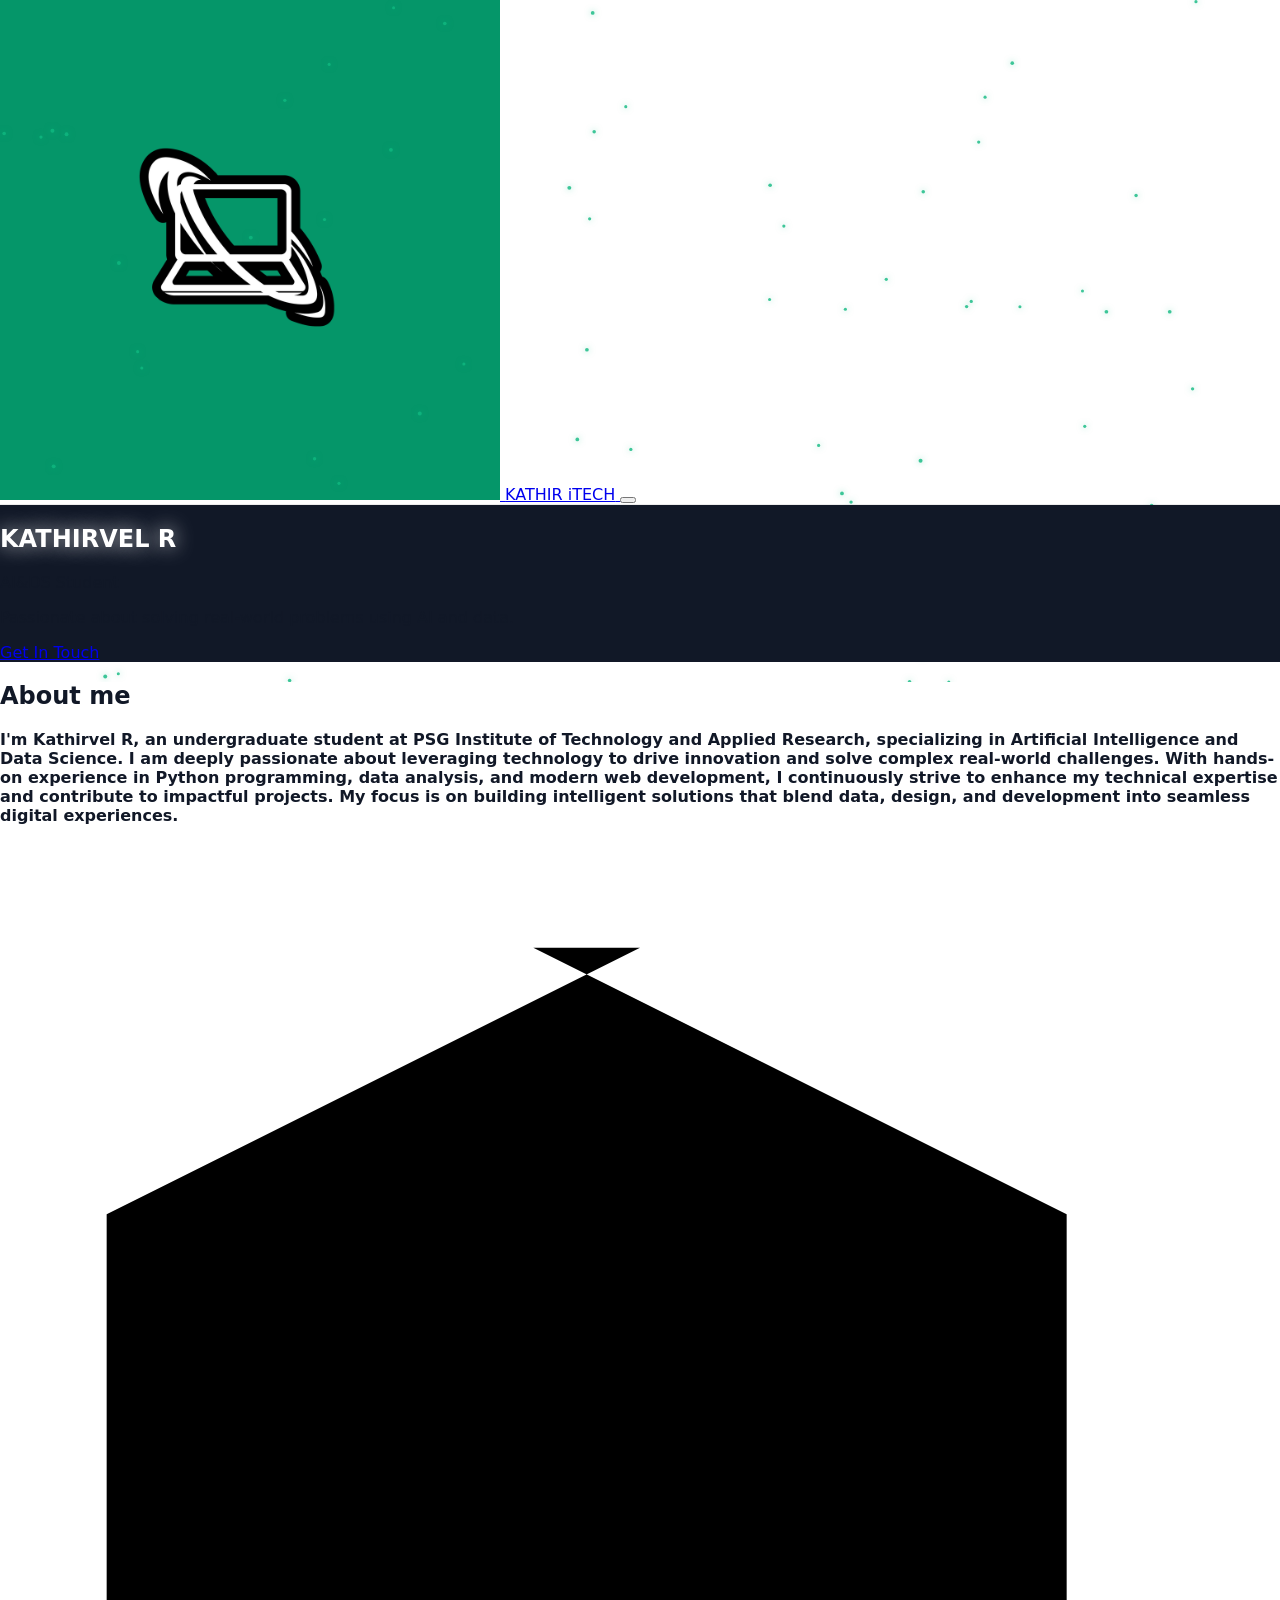
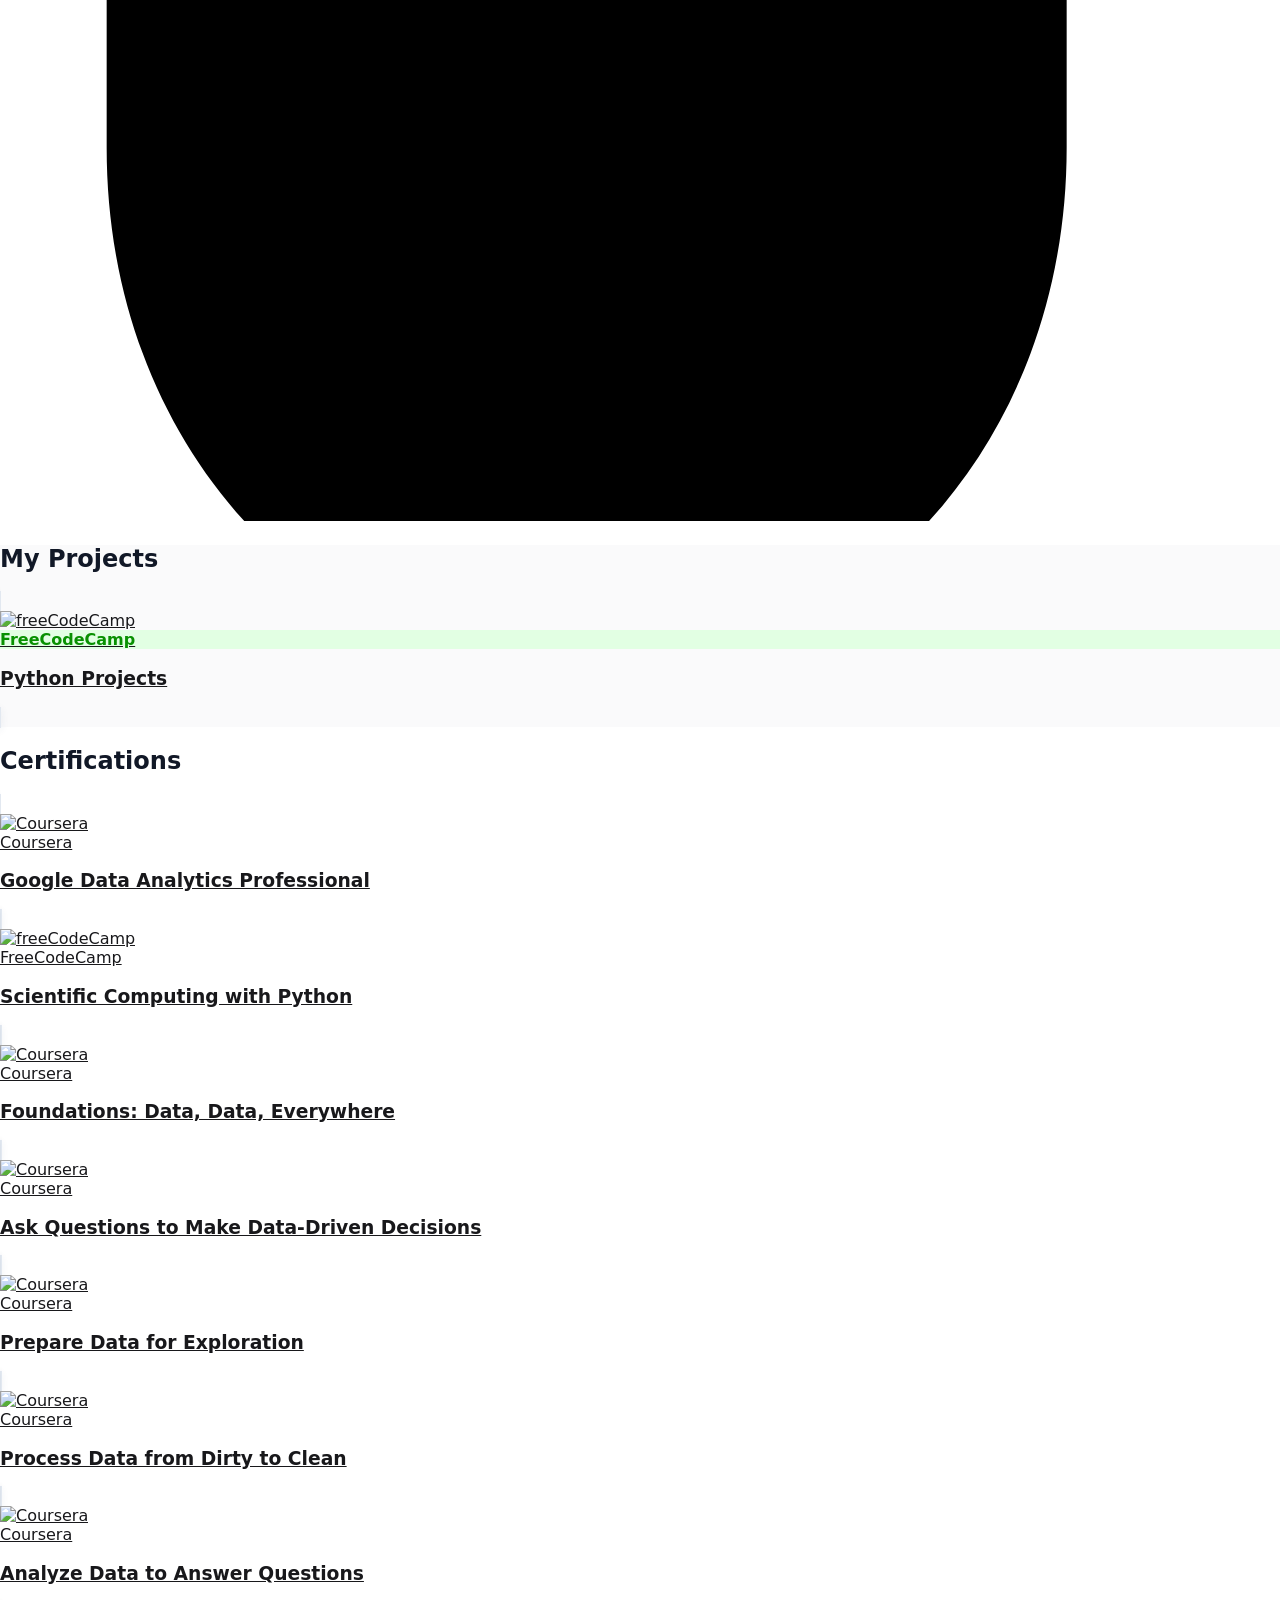
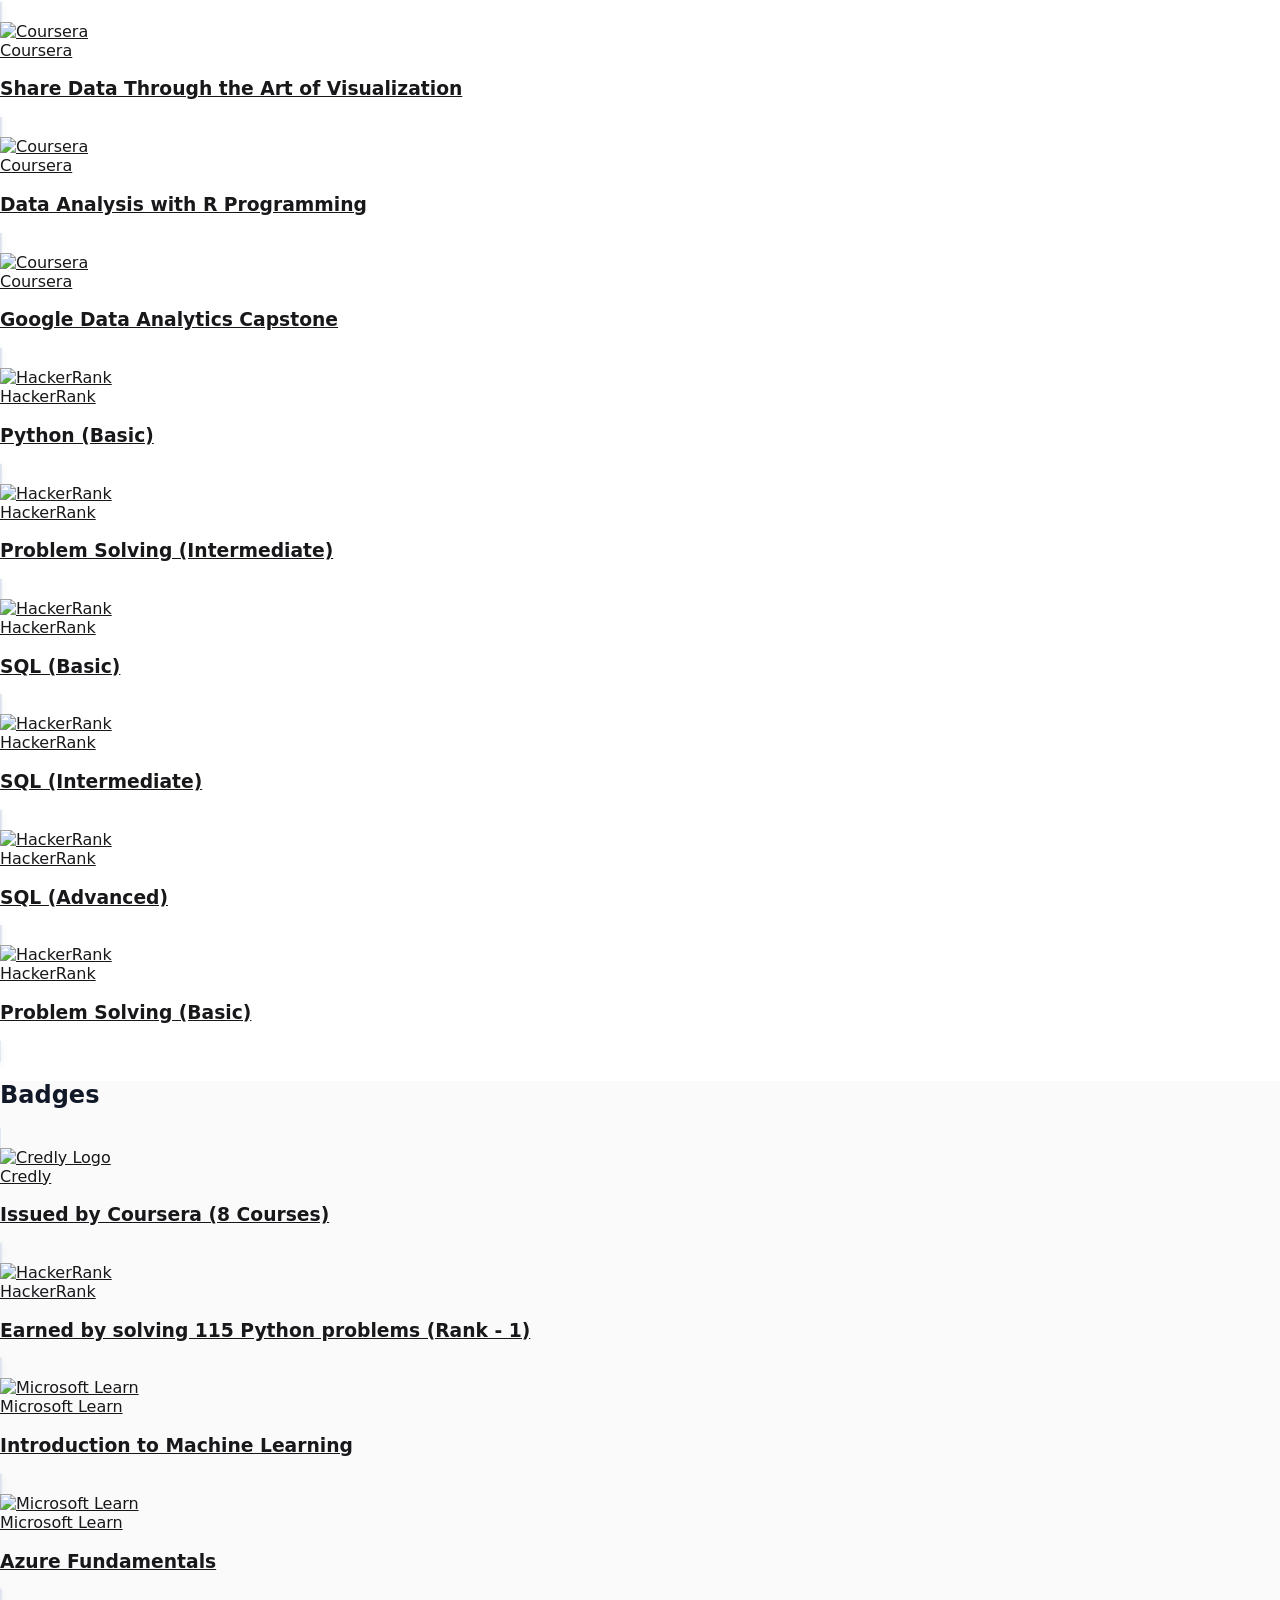
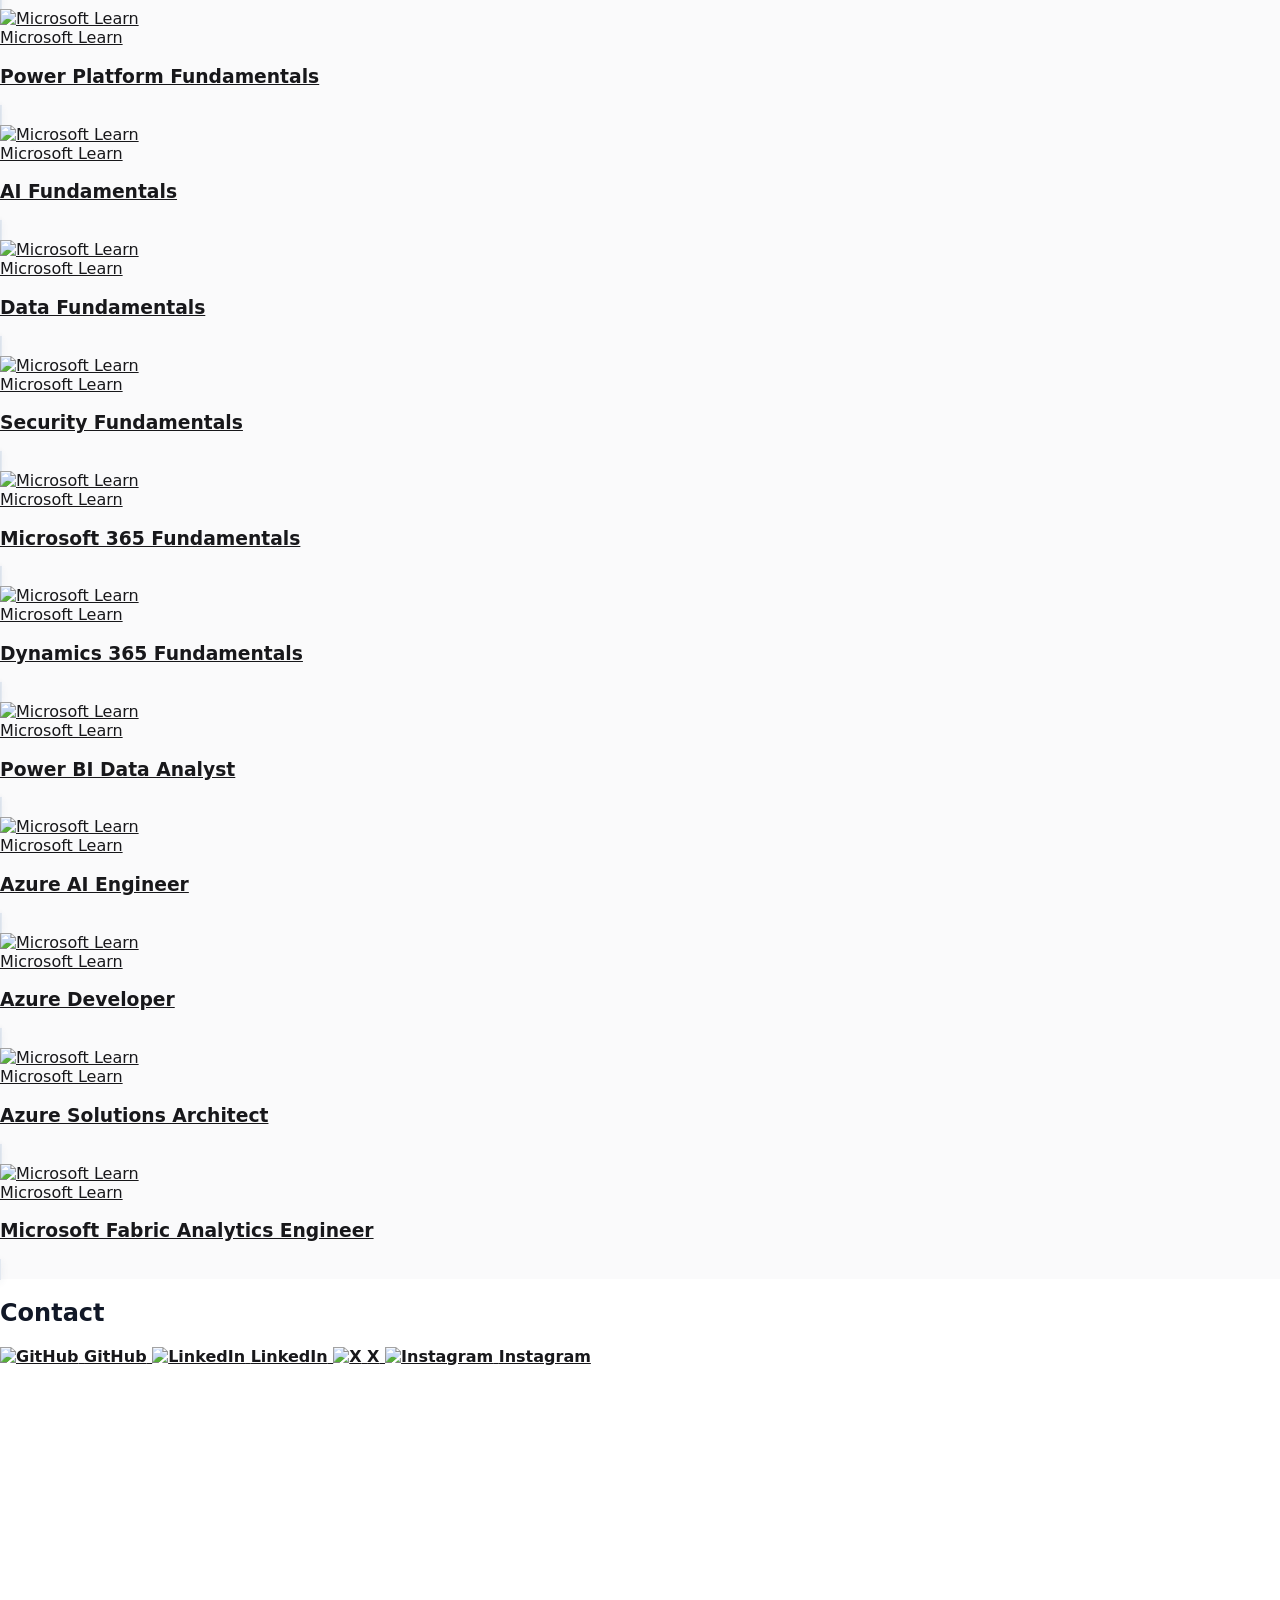
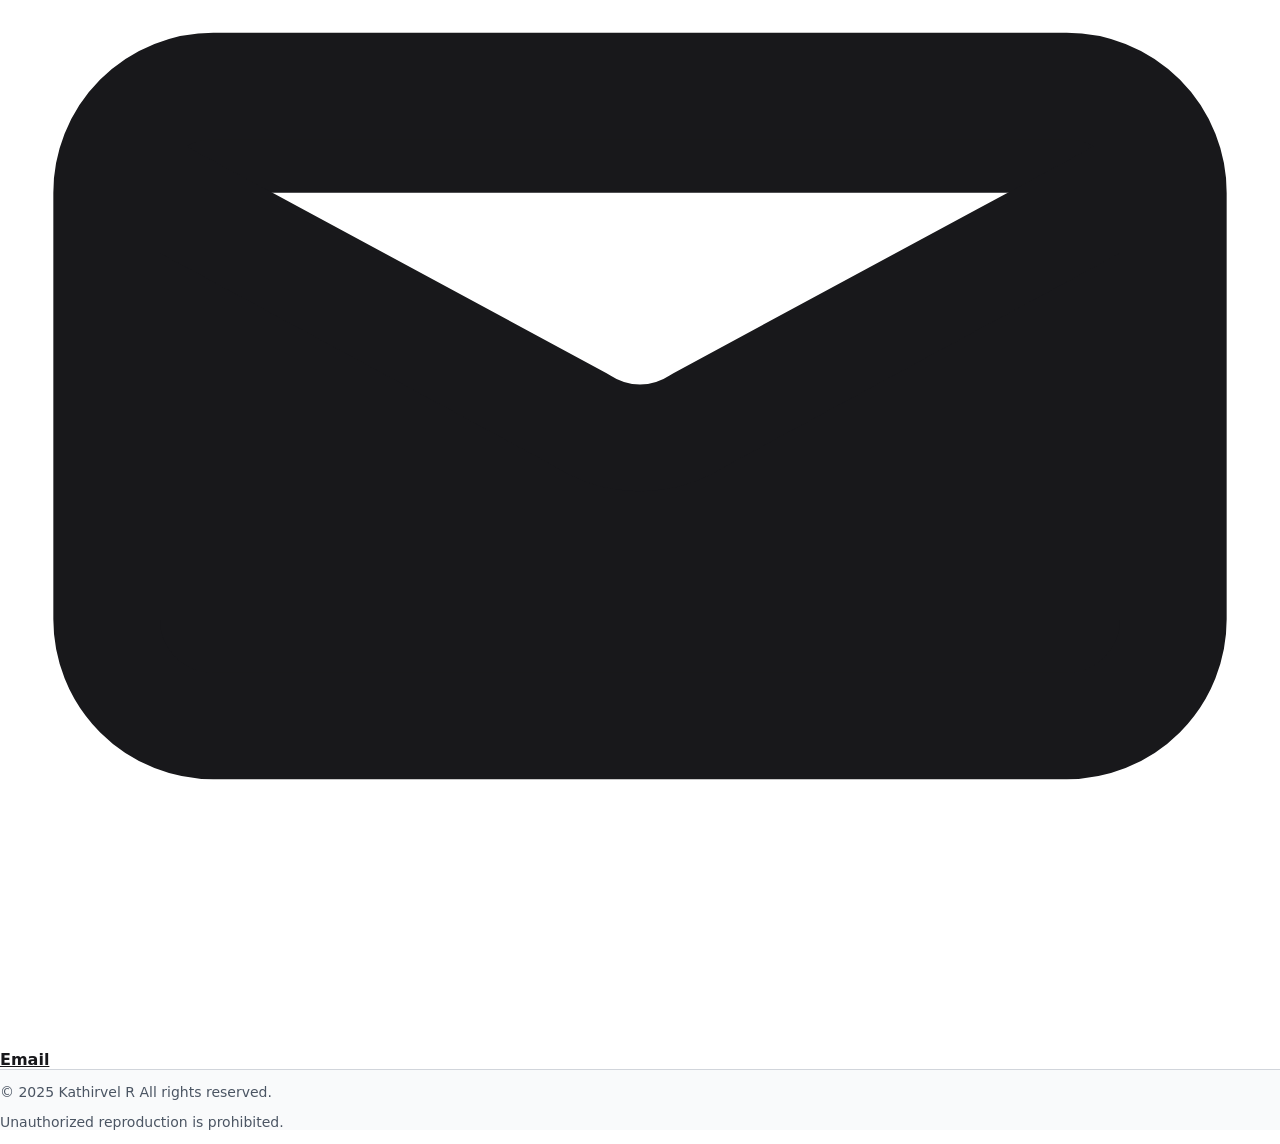
==== commit 5c3f9a89: "Update index.html" ====
--- a/index.html
+++ b/index.html
@@ -31,15 +31,65 @@
     gtag('js', new Date());
     gtag('config', 'G-2HJN4EGQWB');
   </script>
+
+  <style>
+    /* Particle network background styles */
+    .particle-network {
+      position: fixed;
+      top: 0;
+      left: 0;
+      width: 100vw;
+      height: 100vh;
+      pointer-events: none;
+      z-index: 1;
+      background-color: transparent;
+    }
+    
+    /* Make sections transparent to show particles behind */
+    #my-projects {
+      background: rgba(249, 250, 251, 0.85) !important;
+      backdrop-filter: blur(5px);
+    }
+    
+    #certifications {
+      background: rgba(255, 255, 255, 0.85) !important;
+      backdrop-filter: blur(5px);
+    }
+    
+    #badges {
+      background: rgba(249, 250, 251, 0.85) !important;
+      backdrop-filter: blur(5px);
+    }
+    
+    /* Keep solid background for About Me and Contact sections */
+    #about-me {
+      background: rgba(255, 255, 255, 1) !important;
+      position: relative;
+      z-index: 10;
+    }
+    
+    #contact {
+      background: rgba(255, 255, 255, 1) !important;
+      position: relative;
+      z-index: 10;
+    }
+    
+    /* Ensure section positioning */
+    section {
+      position: relative;
+      z-index: 5;
+    }
+    
+    /* Navigation z-index */
+    nav {
+      z-index: 50;
+    }
+  </style>
 </head>
 
 <body class="bg-transparent text-gray-900">
   <!-- Particle Canvas Background -->
-  
-
-  <div class="particle-network"></div>
-  
-
+  <div class="particle-network" id="particle-network"></div>
 
   <!-- Navigation -->
   <nav id="navbar" class="navbar fixed w-full top-0 z-50">
@@ -126,7 +176,7 @@
   </section>
 
   <!-- My Projects Section -->
-  <section id="my-projects" class="py-20 bg-gray-50 relative z-10">
+  <section id="my-projects" class="py-20 relative z-10">
     <div class="container mx-auto px-4">
       <div class="text-center mb-16">
         <h2 class="text-4xl font-bold text-gray-900 mb-4">My Projects</h2>
@@ -154,7 +204,7 @@
   </section>
 
   <!-- Certifications Section -->
-  <section id="certifications" class="py-20 bg-white relative z-10">
+  <section id="certifications" class="py-20 relative z-10">
     <div class="container mx-auto px-4">
       <div class="text-center mb-16">
         <h2 class="text-4xl font-bold text-gray-900 mb-4">Certifications</h2>
@@ -426,7 +476,7 @@
   </section>
 
   <!-- Badges Section -->
-  <section id="badges" class="py-20 bg-gray-50 relative z-10">
+  <section id="badges" class="py-20 relative z-10">
     <div class="container mx-auto px-4">
       <div class="text-center mb-16">
         <h2 class="text-4xl font-bold text-gray-900 mb-4">Badges</h2>
@@ -738,10 +788,188 @@
     </div>
   </footer>
 
- 
+  <!-- Interactive Particle Background Script -->
+  <script>
+    (() => {
+      const container = document.getElementById('particle-network');
+      const canvas = document.createElement('canvas');
+      container.appendChild(canvas);
+      const ctx = canvas.getContext('2d');
+
+      let width, height;
+      const dpr = window.devicePixelRatio || 1;
+      const maxParticles = window.innerWidth < 600 ? 60 : 90;
+      const repulsionRadius = window.innerWidth < 600 ? 120 : 150;
+      const repulsionForce = 0.25;
+      const baseSpeed = 0.3;
+
+      let particles = [];
+      let pointer = { x: null, y: null, active: false };
+
+      function resize() {
+        width = window.innerWidth;
+        height = window.innerHeight;
+        canvas.width = width * dpr;
+        canvas.height = height * dpr;
+        canvas.style.width = width + 'px';
+        canvas.style.height = height + 'px';
+        ctx.setTransform(1, 0, 0, 1, 0, 0);
+        ctx.scale(dpr, dpr);
+      }
+
+      function initParticles() {
+        particles = [];
+        for (let i = 0; i < maxParticles; i++) {
+          particles.push({
+            x: Math.random() * width,
+            y: Math.random() * height,
+            vx: (Math.random() - 0.5) * baseSpeed,
+            vy: (Math.random() - 0.5) * baseSpeed,
+            baseVx: (Math.random() - 0.5) * baseSpeed,
+            baseVy: (Math.random() - 0.5) * baseSpeed,
+            radius: 1.5 + Math.random() * 0.5,
+          });
+        }
+      }
+
+      function updateParticles() {
+        particles.forEach(p => {
+          p.x += p.vx;
+          p.y += p.vy;
+
+          // Bounce off edges
+          if (p.x <= p.radius) {
+            p.x = p.radius;
+            p.vx = Math.abs(p.vx);
+            p.baseVx = Math.abs(p.baseVx);
+          }
+          if (p.x >= width - p.radius) {
+            p.x = width - p.radius;
+            p.vx = -Math.abs(p.vx);
+            p.baseVx = -Math.abs(p.baseVx);
+          }
+          if (p.y <= p.radius) {
+            p.y = p.radius;
+            p.vy = Math.abs(p.vy);
+            p.baseVy = Math.abs(p.baseVy);
+          }
+          if (p.y >= height - p.radius) {
+            p.y = height - p.radius;
+            p.vy = -Math.abs(p.vy);
+            p.baseVy = -Math.abs(p.baseVy);
+          }
+
+          // Attraction/repulsion from pointer
+          if (pointer.active && pointer.x !== null && pointer.y !== null) {
+            const dx = p.x - pointer.x;
+            const dy = p.y - pointer.y;
+            const distToPointer = Math.sqrt(dx * dx + dy * dy);
+
+            if (distToPointer < repulsionRadius && distToPointer > 0) {
+              const force = repulsionForce * (1 - distToPointer / repulsionRadius);
+              p.vx += (dx / distToPointer) * force;
+              p.vy += (dy / distToPointer) * force;
+              p.vx *= 0.9;
+              p.vy *= 0.9;
+            } else {
+              p.vx += (p.baseVx - p.vx) * 0.02;
+              p.vy += (p.baseVy - p.vy) * 0.02;
+            }
+          } else {
+            p.vx += (p.baseVx - p.vx) * 0.01;
+            p.vy += (p.baseVy - p.vy) * 0.01;
+          }
+
+          // Ensure minimum movement
+          const speed = Math.sqrt(p.vx * p.vx + p.vy * p.vy);
+          if (speed < 0.05) {
+            p.vx = p.baseVx;
+            p.vy = p.baseVy;
+          }
+        });
+      }
+
+      function draw() {
+        ctx.clearRect(0, 0, width, height);
+        particles.forEach(p => {
+          // Enhanced glow effect for attraction
+          let glowIntensity = 0.8;
+          if (pointer.active && pointer.x !== null && pointer.y !== null) {
+            const dx = p.x - pointer.x;
+            const dy = p.y - pointer.y;
+            const distToPointer = Math.sqrt(dx * dx + dy * dy);
+            if (distToPointer < repulsionRadius) {
+              glowIntensity = 1.2 + (1 - distToPointer / repulsionRadius) * 0.5;
+            }
+          }
+
+          ctx.beginPath();
+          ctx.fillStyle = `rgba(16,185,129,${glowIntensity})`;
+          ctx.shadowColor = `rgba(16,185,129,${glowIntensity * 0.8})`;
+          ctx.shadowBlur = 8 * glowIntensity;
+          ctx.arc(p.x, p.y, p.radius, 0, Math.PI * 2);
+          ctx.fill();
+          ctx.shadowBlur = 0;
+        });
+      }
+
+      // Mouse and touch event handlers
+      document.addEventListener('mousemove', e => {
+        pointer.x = e.clientX;
+        pointer.y = e.clientY;
+        pointer.active = true;
+      });
+
+      document.addEventListener('mouseleave', () => {
+        pointer.active = false;
+        pointer.x = null;
+        pointer.y = null;
+      });
+
+      document.addEventListener('touchstart', e => {
+        if (e.touches.length === 1) {
+          pointer.x = e.touches[0].clientX;
+          pointer.y = e.touches.clientY;
+          pointer.active = true;
+        }
+      }, { passive: true });
+
+      document.addEventListener('touchmove', e => {
+        if (e.touches.length === 1) {
+          pointer.x = e.touches.clientX;
+          pointer.y = e.touches.clientY;
+          pointer.active = true;
+        }
+      }, { passive: true });
+
+      document.addEventListener('touchend', () => {
+        pointer.active = false;
+        pointer.x = null;
+        pointer.y = null;
+      });
+
+      window.addEventListener('resize', () => {
+        resize();
+        initParticles();
+      });
+
+      function animate() {
+        updateParticles();
+        draw();
+        requestAnimationFrame(animate);
+      }
+
+      function start() {
+        resize();
+        initParticles();
+        animate();
+      }
+
+      start();
+    })();
+  </script>
+
   <!-- Main JavaScript -->
   <script src="app.js"></script>
-  <script src="particle-network.js"></script>
 </body>
 </html>
-
--- a/style.css
+++ b/style.css
@@ -17,10 +17,11 @@
   left: 0;
   width: 100vw;
   height: 100vh;
-  pointer-events: none;
-  z-index: 1;
+  pointer-events: none; /* lets clicks pass through */
+  z-index: 1; /* behind your main page content */
   background-color: transparent;
 }
+
 
 
 .hero-bg {
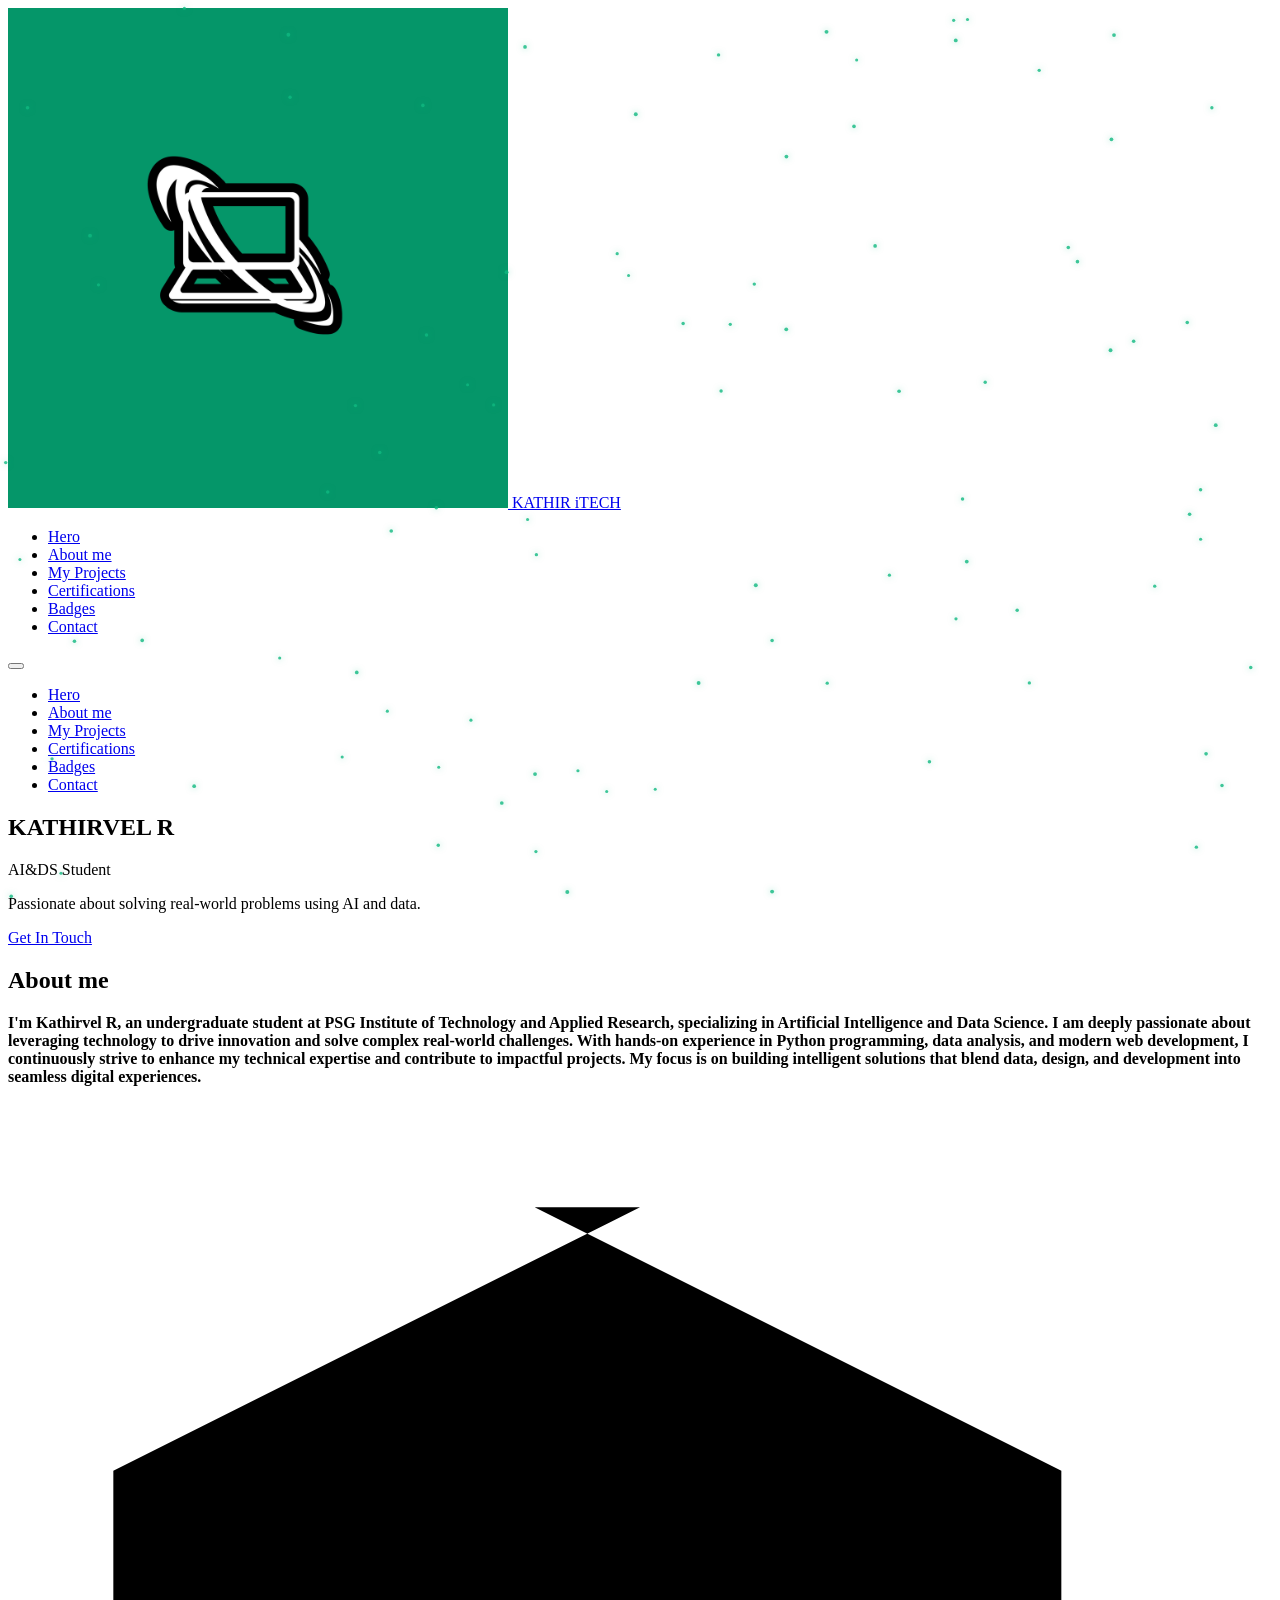
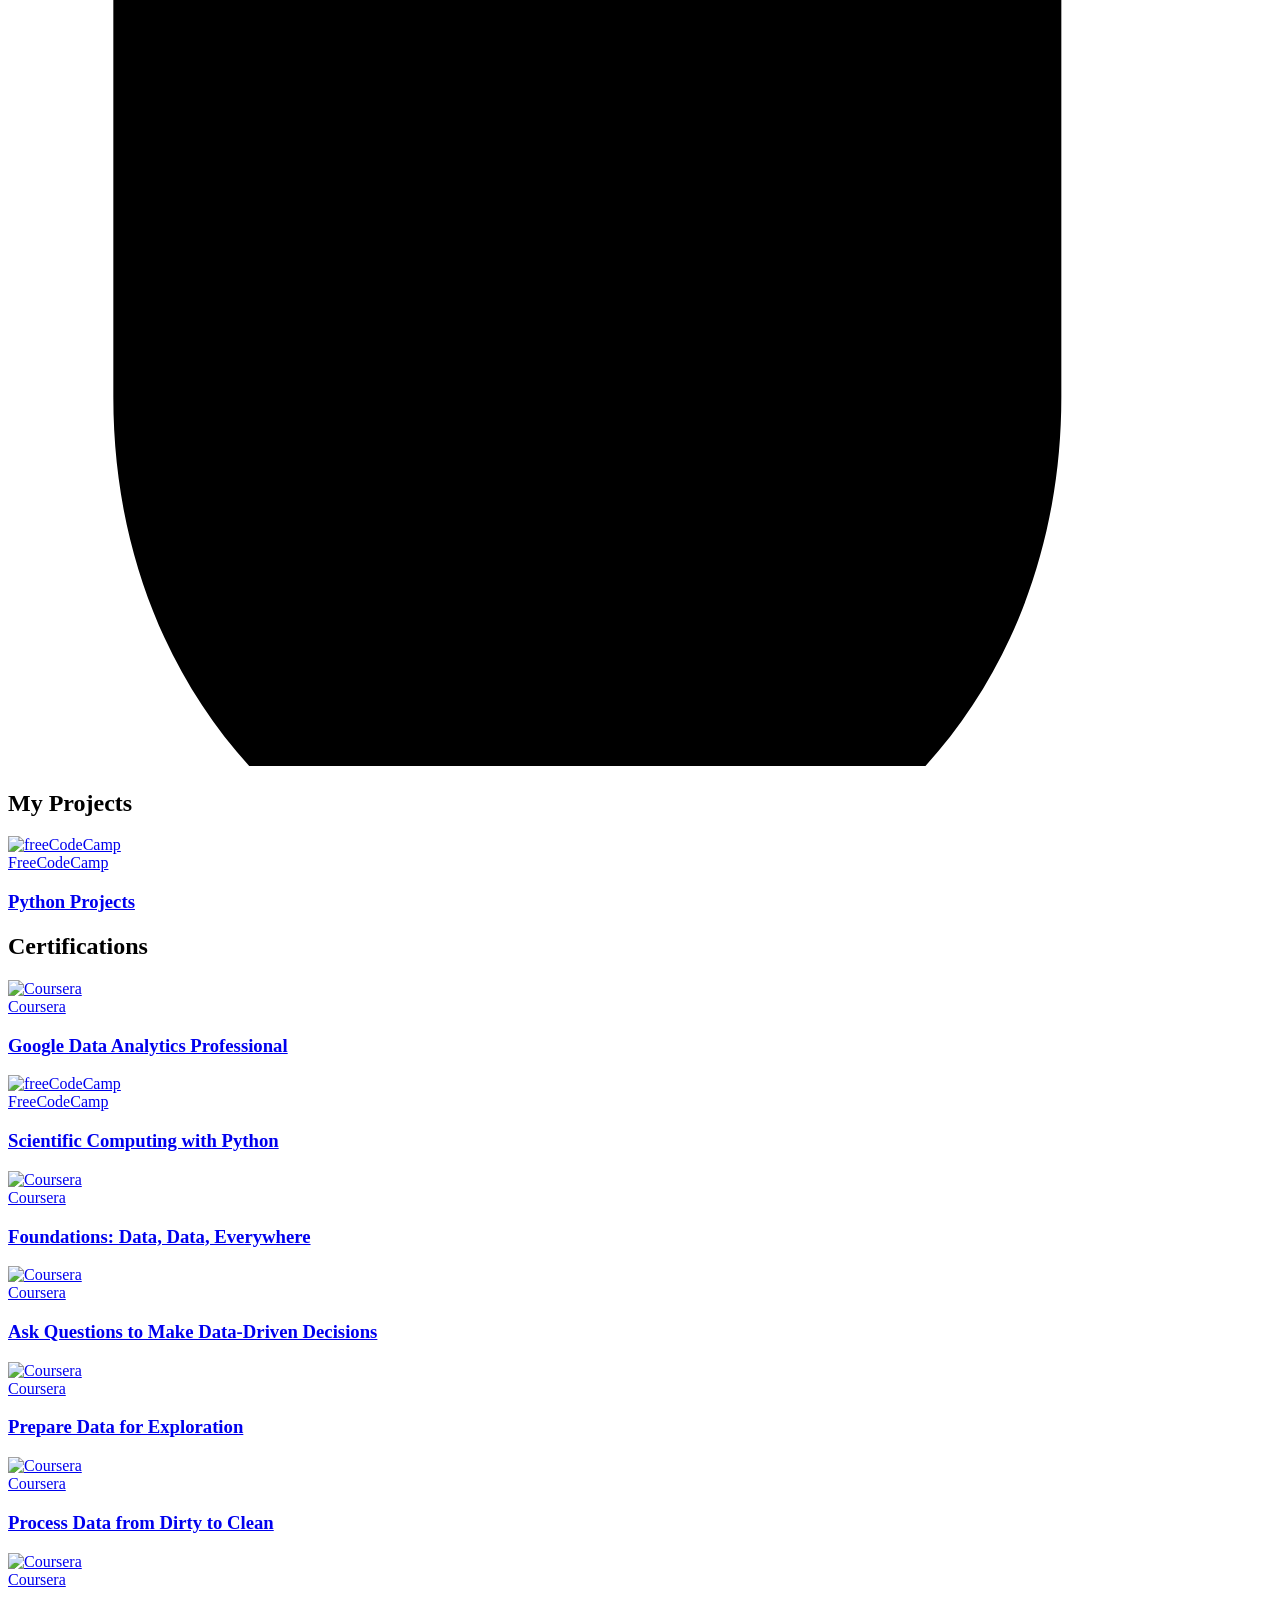
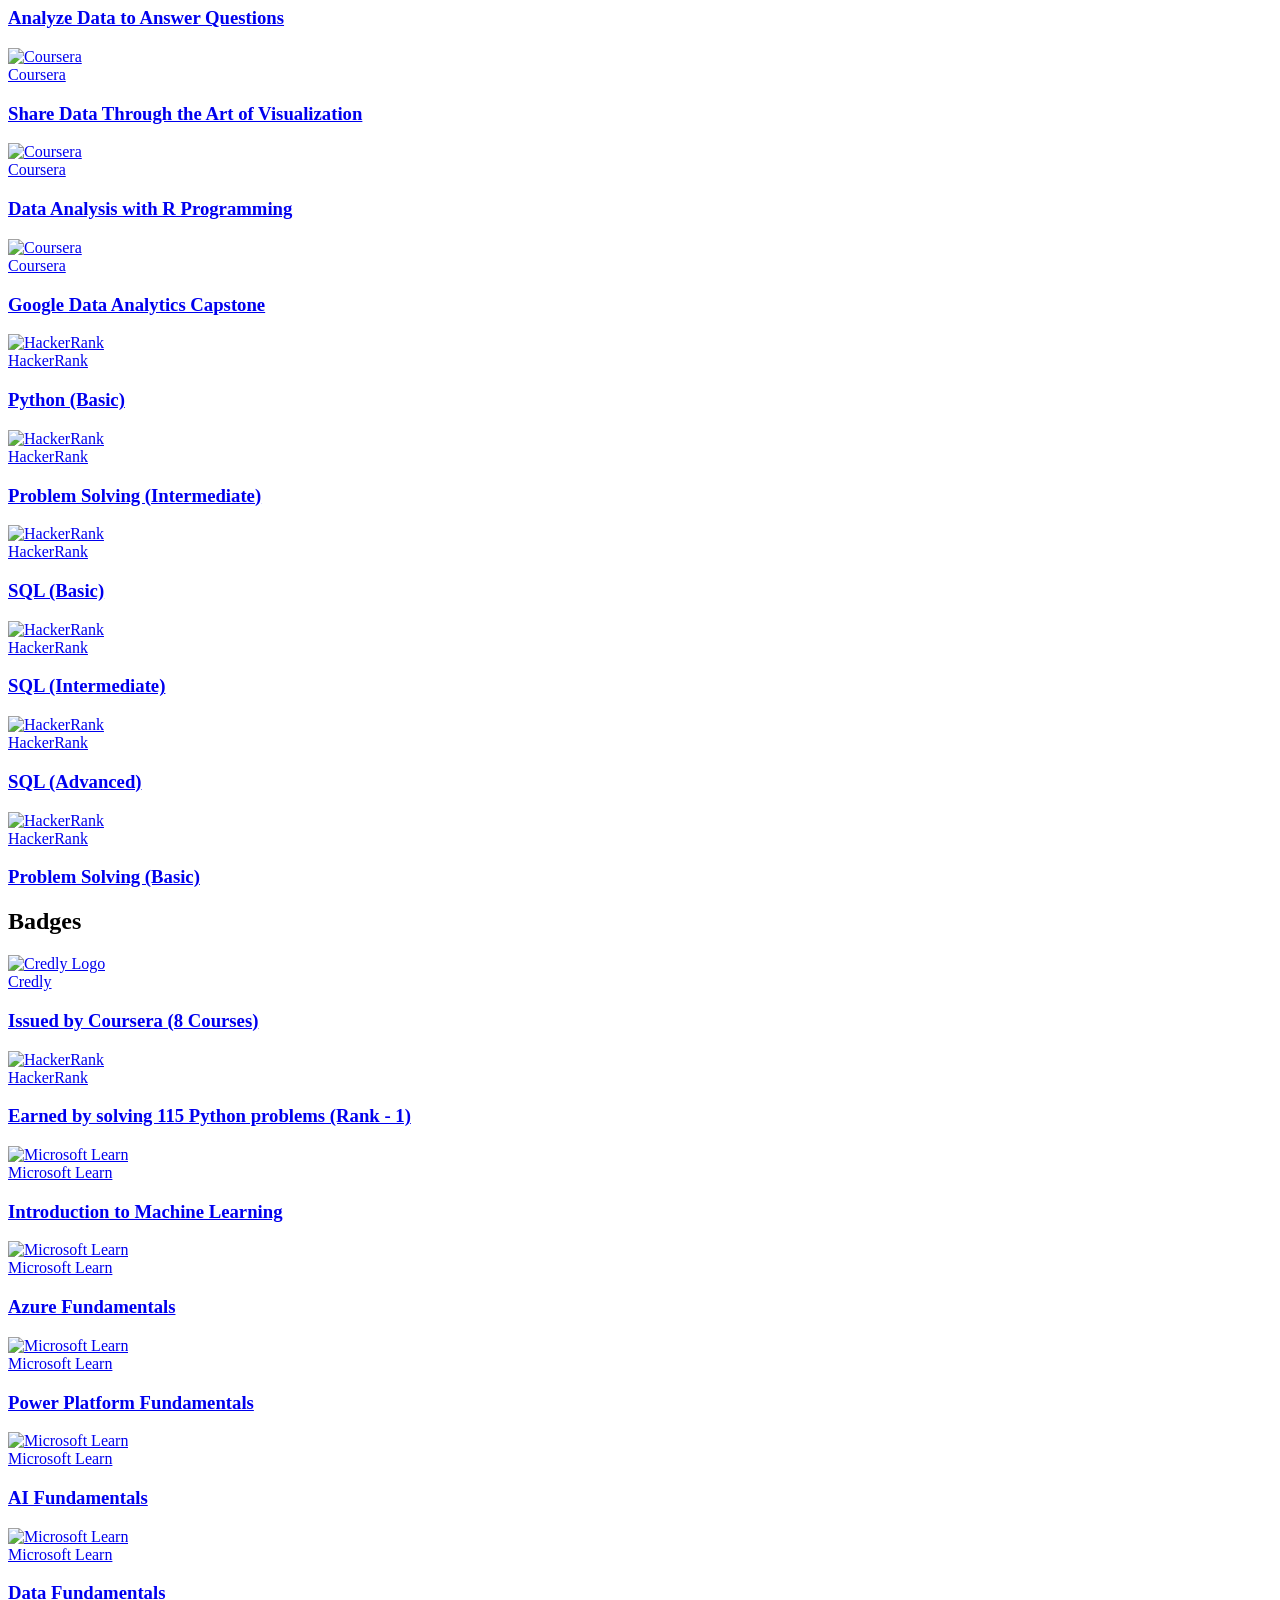
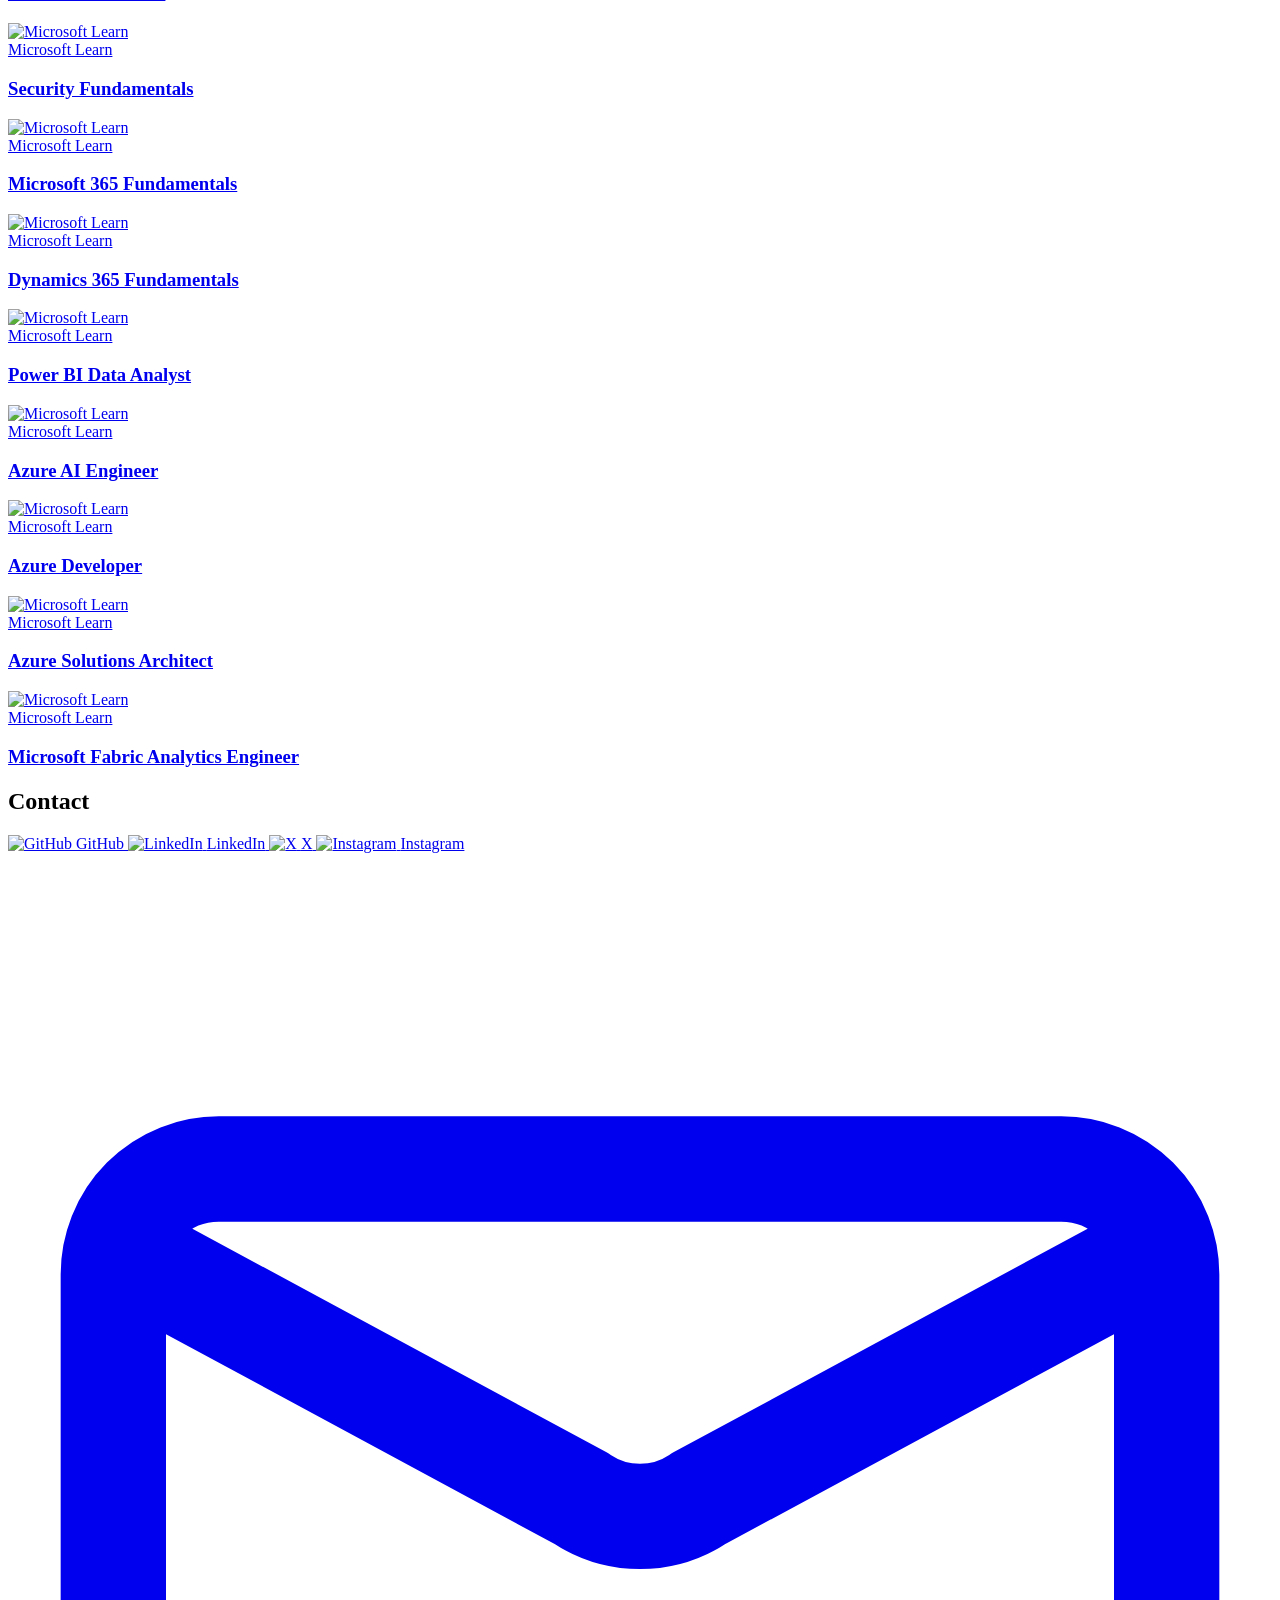
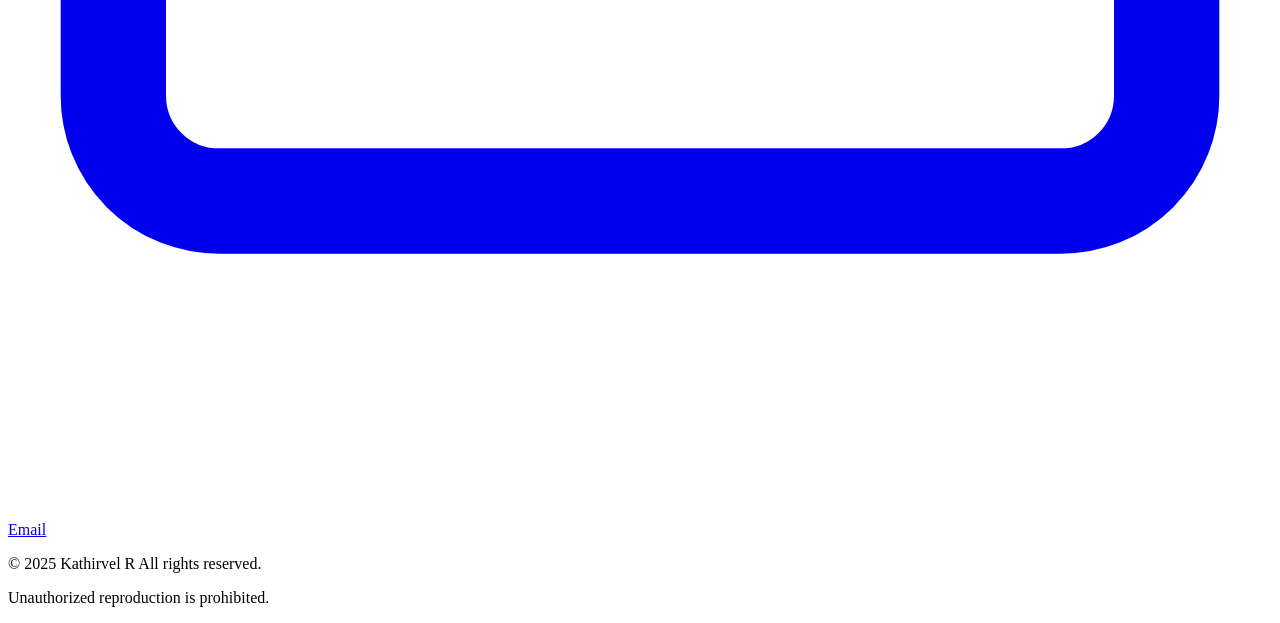
==== commit e3ed7cdb: "Update index.html" ====
--- a/index.html
+++ b/index.html
@@ -45,42 +45,25 @@
       background-color: transparent;
     }
     
-    /* Make sections transparent to show particles behind */
-    #my-projects {
-      background: rgba(249, 250, 251, 0.85) !important;
-      backdrop-filter: blur(5px);
-    }
-    
-    #certifications {
-      background: rgba(255, 255, 255, 0.85) !important;
-      backdrop-filter: blur(5px);
-    }
-    
-    #badges {
-      background: rgba(249, 250, 251, 0.85) !important;
-      backdrop-filter: blur(5px);
-    }
-    
-    /* Keep solid background for About Me and Contact sections */
-    #about-me {
-      background: rgba(255, 255, 255, 1) !important;
-      position: relative;
-      z-index: 10;
-    }
-    
-    #contact {
-      background: rgba(255, 255, 255, 1) !important;
-      position: relative;
-      z-index: 10;
-    }
-    
-    /* Ensure section positioning */
+    /* Ensure sections have proper z-index layering */
     section {
       position: relative;
       z-index: 5;
     }
     
-    /* Navigation z-index */
+    /* Hide particles behind about-me and contact sections */
+    #about-me::before,
+    #contact::before {
+      content: '';
+      position: absolute;
+      top: 0;
+      left: 0;
+      right: 0;
+      bottom: 0;
+      background: inherit;
+      z-index: 2;
+    }
+    
     nav {
       z-index: 50;
     }
@@ -176,7 +159,7 @@
   </section>
 
   <!-- My Projects Section -->
-  <section id="my-projects" class="py-20 relative z-10">
+  <section id="my-projects" class="py-20 bg-gray-50 relative z-10">
     <div class="container mx-auto px-4">
       <div class="text-center mb-16">
         <h2 class="text-4xl font-bold text-gray-900 mb-4">My Projects</h2>
@@ -204,7 +187,7 @@
   </section>
 
   <!-- Certifications Section -->
-  <section id="certifications" class="py-20 relative z-10">
+  <section id="certifications" class="py-20 bg-white relative z-10">
     <div class="container mx-auto px-4">
       <div class="text-center mb-16">
         <h2 class="text-4xl font-bold text-gray-900 mb-4">Certifications</h2>
@@ -476,7 +459,7 @@
   </section>
 
   <!-- Badges Section -->
-  <section id="badges" class="py-20 relative z-10">
+  <section id="badges" class="py-20 bg-gray-50 relative z-10">
     <div class="container mx-auto px-4">
       <div class="text-center mb-16">
         <h2 class="text-4xl font-bold text-gray-900 mb-4">Badges</h2>
@@ -928,7 +911,7 @@
 
       document.addEventListener('touchstart', e => {
         if (e.touches.length === 1) {
-          pointer.x = e.touches[0].clientX;
+          pointer.x = e.touches.clientX;
           pointer.y = e.touches.clientY;
           pointer.active = true;
         }
--- a/style.css
+++ b/style.css
@@ -1,298 +1,315 @@
-/* ----------------------------------- 
- Base Styles and Typography
-------------------------------------- */
-
-body {
- background: #ffffff; /* Keep white for rest of the site */
- color: #111827; /* Dark text */
- font-family: system-ui, -apple-system, BlinkMacSystemFont, "Segoe UI",
- Roboto, "Helvetica Neue", Arial, sans-serif;
- margin: 0;
- overflow-x: hidden;
-}
-
-.particle-network {
-  position: fixed;
-  top: 0;
-  left: 0;
-  width: 100vw;
-  height: 100vh;
-  pointer-events: none; /* lets clicks pass through */
-  z-index: 1; /* behind your main page content */
-  background-color: transparent;
-}
-
-
-
-.hero-bg {
- background-color: #111827; /* Dark background for hero section */
- position: relative;
- overflow: hidden;
-}
-
-/* ----------------------------------- 
- Particle Canvas Background (#swarm)
-------------------------------------- */
-
-#swarm {
- position: fixed;
- top: 0;
- left: 0;
- width: 100vw;
- height: 100vh;
- pointer-events: none; /* Mouse clicks pass through */
- z-index: -1; /* Behind all other content */
- background-color: transparent;
-}
-
-/* ----------------------------------- 
- Navigation Bar
-------------------------------------- */
-
-.navbar,
-.navbar.scrolled {
- background: #fff !important;
- border-bottom: 1px solid rgba(100, 100, 100, 0.12);
- box-shadow: 0 2px 8px 0 rgba(120, 130, 140, 0.07);
- transition: background 0.3s, box-shadow 0.3s;
- z-index: 99;
-}
-
-.nav-link,
-.mobile-nav-link {
- font-weight: 700;
- color: #1e293b;
- transition: color 0.3s;
-}
-
-.nav-link:hover,
-.mobile-nav-link:hover,
-.nav-link.active {
- color: #10b981;
-}
-
-/* Mobile menu styles */
-#mobile-menu {
-  max-height: 0;
-  transition: max-height 0.3s ease;
-  overflow: hidden;
-}
-
-#mobile-menu.active {
-  max-height: 400px;
-}
-
-/* Mobile menu button animation */
-#mobile-menu-btn.active #bar1 {
-  transform: rotate(-45deg) translate(-5px, 6px);
-}
-
-#mobile-menu-btn.active #bar2 {
-  opacity: 0;
-}
-
-#mobile-menu-btn.active #bar3 {
-  transform: rotate(45deg) translate(-5px, -6px);
-}
-
-/* ----------------------------------- 
- Text and Glow Effects
-------------------------------------- */
-
-.name-glow {
- color: #ffffff;
- text-shadow: 0 0 20px rgba(255, 255, 255, 0.8);
-}
-
-@keyframes glow {
- 0% {
- box-shadow: 0 0 10px rgba(59, 130, 246, 0.6), 0 0 20px rgba(59, 130, 246, 0.4);
- }
- 50% {
- box-shadow: 0 0 20px rgba(59, 130, 246, 0.8), 0 0 40px rgba(59, 130, 246, 0.6);
- }
- 100% {
- box-shadow: 0 0 10px rgba(59, 130, 246, 0.6), 0 0 20px rgba(59, 130, 246, 0.4);
- }
-}
-
-.animate-glow {
- animation: glow 2s ease-in-out infinite;
-}
-
-/* ----------------------------------- 
- Cards (Certifications, Projects)
-------------------------------------- */
-
-.certification-card,
-.project-card {
- background: #ffffff;
- color: #18181b;
- box-shadow: 0 2px 8px 0 rgba(40, 60, 100, 0.08);
- border: 1px solid #e2e8f0;
- transition: transform 0.3s ease, box-shadow 0.3s ease;
-}
-
-.certification-card:hover,
-.project-card:hover {
- transform: translateY(-8px);
- box-shadow: 0 10px 25px rgba(0, 0, 0, 0.15);
-}
-
-/* Emphasis on FreeCodeCamp label */
-.project-card .tool-chip {
- background: #e2ffe3;
- color: #089101;
- font-weight: 700;
-}
-
-/* ----------------------------------- 
- Animations for Fade-in
-------------------------------------- */
-
-.fade-in-up {
- opacity: 0;
- transform: translateY(30px);
- transition: opacity 0.6s ease, transform 0.6s ease;
-}
-
-.fade-in-up.visible {
- opacity: 1;
- transform: translateY(0);
-}
-
-/* ----------------------------------- 
- Contact Section and Buttons
-------------------------------------- */
-
-.contact-btn,
-.contact-info,
-.contact-btn svg,
-.contact-info a {
- color: #18181b !important;
- fill: #18181b !important;
- font-weight: 700;
-}
-
-/* ----------------------------------- 
- Footer
-------------------------------------- */
-
-footer {
- background-color: #f9fafb;
- color: #4b5563;
- border-top: 1px solid #d1d5db;
- font-size: 0.875rem;
-}
-
-/* ----------------------------------- 
- Floating Chat Button and Chat Window
-------------------------------------- */
-
-#chat-toggle {
- position: fixed;
- bottom: 20px;
- right: 20px;
- background: #4f46e5;
- color: white;
- font-size: 24px;
- padding: 15px;
- border-radius: 50%;
- cursor: pointer;
- box-shadow: 0px 4px 10px rgba(0, 0, 0, 0.3);
- z-index: 1000;
-}
-
-#chat-window {
- position: fixed;
- bottom: 80px;
- right: 20px;
- width: 300px;
- max-height: 400px;
- background: white;
- border-radius: 10px;
- box-shadow: 0px 4px 20px rgba(0, 0, 0, 0.3);
- display: flex;
- flex-direction: column;
- overflow: hidden;
- z-index: 1000;
-}
-
-.hidden {
- display: none;
-}
-
-#chat-header {
- background: #4f46e5;
- color: white;
- padding: 10px;
- font-weight: bold;
- display: flex;
- justify-content: space-between;
-}
-
-#chat-body {
- flex: 1;
- padding: 10px;
- overflow-y: auto;
- font-size: 14px;
-}
-
-/* Chat Messages */
-
-.message {
- margin: 5px 0;
- padding: 8px;
- border-radius: 6px;
-}
-
-.user-message {
- background: #e5e7eb;
- align-self: flex-end;
-}
-
-.bot-message {
- background: #dbeafe;
- align-self: flex-start;
-}
-
-#chat-input-container {
- display: flex;
- border-top: 1px solid #ddd;
-}
-
-#chat-input {
- flex: 1;
- padding: 8px;
- border: none;
- outline: none;
-}
-
-#send-btn {
- background: #4f46e5;
- color: white;
- border: none;
- padding: 10px;
- cursor: pointer;
-}
-
-/* Smooth scrolling */
-html {
-  scroll-behavior: smooth;
-}
-
-/* Loading state */
-body:not(.loaded) {
-  overflow: hidden;
-}
-
-/* Responsive fixes */
-@media (max-width: 768px) {
-  .text-5xl {
-    font-size: 2.5rem;
-  }
+// Kathirvel R Portfolio JavaScript - Complete Working Version
+
+document.addEventListener('DOMContentLoaded', function() {
+  // Mobile navigation elements
+  const mobileMenuBtn = document.getElementById('mobile-menu-btn');
+  const mobileMenu = document.getElementById('mobile-menu');
+  const navbar = document.getElementById('navbar');
+
+  // Mobile menu toggle functionality
+  function toggleMobileMenu() {
+    if (mobileMenu && mobileMenuBtn) {
+      const isActive = mobileMenu.classList.contains('active');
+      
+      if (isActive) {
+        mobileMenu.classList.remove('active');
+        mobileMenuBtn.classList.remove('active');
+      } else {
+        mobileMenu.classList.add('active');
+        mobileMenuBtn.classList.add('active');
+      }
+    }
+  }
+
+  // Add click event to mobile menu button
+  if (mobileMenuBtn) {
+    mobileMenuBtn.addEventListener('click', function(e) {
+      e.preventDefault();
+      e.stopPropagation();
+      toggleMobileMenu();
+    });
+  }
+
+  // Improved smooth scroll function
+  function smoothScrollToElement(targetId) {
+    const targetElement = document.querySelector(targetId);
+    if (targetElement) {
+      const navbarHeight = navbar ? navbar.offsetHeight : 80;
+      const elementPosition = targetElement.offsetTop - navbarHeight;
+      
+      window.scrollTo({
+        top: elementPosition,
+        behavior: 'smooth'
+      });
+      
+      return true;
+    }
+    return false;
+  }
+
+  // Handle navigation links with improved functionality
+  function setupNavigationLinks() {
+    // Handle both nav-link and mobile-nav-link classes
+    const navLinks = document.querySelectorAll('.nav-link, .mobile-nav-link');
+    
+    navLinks.forEach(link => {
+      const href = link.getAttribute('href');
+      
+      // Only handle internal hash links
+      if (href && href.startsWith('#')) {
+        link.addEventListener('click', function(e) {
+          e.preventDefault();
+          e.stopPropagation();
+          
+          console.log('Navigation clicked:', href);
+          
+          // Close mobile menu if open
+          if (mobileMenu && mobileMenu.classList.contains('active')) {
+            mobileMenu.classList.remove('active');
+            mobileMenuBtn.classList.remove('active');
+          }
+          
+          // Handle hero section
+          if (href === '#hero') {
+            window.scrollTo({
+              top: 0,
+              behavior: 'smooth'
+            });
+          } else {
+            // Handle other sections
+            const success = smoothScrollToElement(href);
+            if (!success) {
+              console.warn('Target element not found:', href);
+            }
+          }
+        });
+      }
+    });
+  }
+
+  // Setup Get In Touch button
+  function setupGetInTouchButton() {
+    const getInTouchBtn = document.querySelector('a[href="#contact"]');
+    if (getInTouchBtn) {
+      getInTouchBtn.addEventListener('click', function(e) {
+        e.preventDefault();
+        console.log('Get In Touch clicked');
+        smoothScrollToElement('#contact');
+      });
+    }
+  }
+
+  // Close mobile menu when clicking outside
+  document.addEventListener('click', function(event) {
+    if (mobileMenu && mobileMenuBtn) {
+      const isClickInsideMenu = mobileMenu.contains(event.target);
+      const isClickOnButton = mobileMenuBtn.contains(event.target);
+      
+      if (!isClickInsideMenu && !isClickOnButton && mobileMenu.classList.contains('active')) {
+        mobileMenu.classList.remove('active');
+        mobileMenuBtn.classList.remove('active');
+      }
+    }
+  });
+
+  // Close mobile menu with Escape key
+  document.addEventListener('keydown', function(e) {
+    if (e.key === 'Escape' && mobileMenu && mobileMenu.classList.contains('active')) {
+      mobileMenu.classList.remove('active');
+      mobileMenuBtn.classList.remove('active');
+    }
+  });
+
+  // Navbar scroll effect
+  function handleNavbarScroll() {
+    if (navbar) {
+      if (window.scrollY > 50) {
+        navbar.classList.add('scrolled');
+      } else {
+        navbar.classList.remove('scrolled');
+      }
+    }
+  }
+
+  // Throttled scroll handler
+  let scrollTimeout;
+  window.addEventListener('scroll', function() {
+    if (scrollTimeout) {
+      clearTimeout(scrollTimeout);
+    }
+    scrollTimeout = setTimeout(handleNavbarScroll, 10);
+  });
+
+  // Active navigation highlighting
+  function updateActiveNavigation() {
+    const sections = document.querySelectorAll('section[id]');
+    const scrollPos = window.scrollY + 120;
+
+    sections.forEach(section => {
+      const sectionTop = section.offsetTop;
+      const sectionBottom = sectionTop + section.offsetHeight;
+      const sectionId = section.getAttribute('id');
+
+      if (scrollPos >= sectionTop && scrollPos < sectionBottom) {
+        // Remove active class from all nav links
+        document.querySelectorAll('.nav-link').forEach(link => {
+          link.classList.remove('text-emerald-600', 'active');
+          link.classList.add('text-gray-700');
+        });
+
+        // Add active class to current nav link
+        const activeLink = document.querySelector(`.nav-link[href="#${sectionId}"]`);
+        if (activeLink) {
+          activeLink.classList.remove('text-gray-700');
+          activeLink.classList.add('text-emerald-600', 'active');
+        }
+      }
+    });
+  }
+
+  // Add scroll listener for active nav
+  window.addEventListener('scroll', updateActiveNavigation);
+
+  // Intersection Observer for fade animations
+  const fadeObserver = new IntersectionObserver(function(entries) {
+    entries.forEach(entry => {
+      if (entry.isIntersecting) {
+        entry.target.classList.add('visible');
+      }
+    });
+  }, {
+    rootMargin: '0px 0px -100px 0px',
+    threshold: 0.1
+  });
+
+  // Observe fade-in elements
+  const fadeElements = document.querySelectorAll('.fade-in-up');
+  fadeElements.forEach(element => {
+    fadeObserver.observe(element);
+  });
+
+  // Add security attributes and click feedback to external links
+  const externalLinks = document.querySelectorAll('a[target="_blank"]');
+  externalLinks.forEach(link => {
+    if (!link.hasAttribute('rel')) {
+      link.setAttribute('rel', 'noopener noreferrer');
+    }
+    
+    // Add click feedback for external links
+    link.addEventListener('click', function() {
+      console.log('External certification link clicked:', this.href);
+      
+      // Add visual feedback
+      this.style.transform = 'scale(0.95)';
+      setTimeout(() => {
+        this.style.transform = '';
+      }, 150);
+    });
+  });
+
+  // Certification card interactions
+  const certificationCards = document.querySelectorAll('.certification-card');
+  certificationCards.forEach(card => {
+    card.addEventListener('mouseenter', function() {
+      this.style.transform = 'translateY(-8px) scale(1.02)';
+    });
+
+    card.addEventListener('mouseleave', function() {
+      this.style.transform = 'translateY(0) scale(1)';
+    });
+  });
+
+  // Initialize hero animations
+  function initializeHeroAnimations() {
+    const heroElements = document.querySelectorAll('#hero .fade-in-up');
+    heroElements.forEach((element, index) => {
+      setTimeout(() => {
+        element.classList.add('visible');
+      }, index * 200 + 500);
+    });
+  }
+
+  // Add interactive effects to tool chips
+  function addToolChipEffects() {
+    const toolChips = document.querySelectorAll('.tool-chip');
+    toolChips.forEach(chip => {
+      chip.addEventListener('mouseenter', function() {
+        this.style.transform = 'translateY(-3px) scale(1.02)';
+      });
+
+      chip.addEventListener('mouseleave', function() {
+        this.style.transform = 'translateY(0) scale(1)';
+      });
+    });
+  }
+
+  // Add hover effects to contact buttons
+  function addContactButtonEffects() {
+    const contactButtons = document.querySelectorAll('.contact-btn');
+    contactButtons.forEach(btn => {
+      btn.addEventListener('mouseenter', function() {
+        this.style.transform = 'translateY(-5px) scale(1.05)';
+      });
+
+      btn.addEventListener('mouseleave', function() {
+        this.style.transform = 'translateY(0) scale(1)';
+      });
+    });
+  }
+
+  // Staggered animation for certification cards
+  function animateCertificationCards() {
+    const certCards = document.querySelectorAll('.certification-card');
+    certCards.forEach((card, index) => {
+      setTimeout(() => {
+        card.classList.add('visible');
+      }, index * 100);
+    });
+  }
+
+  // Initialize page
+  function initializePage() {
+    // Set initial navbar state
+    handleNavbarScroll();
+    
+    // Set initial active nav
+    updateActiveNavigation();
+    
+    // Setup navigation links
+    setupNavigationLinks();
+    
+    // Setup Get In Touch button
+    setupGetInTouchButton();
+    
+    // Initialize animations
+    setTimeout(initializeHeroAnimations, 100);
+    setTimeout(animateCertificationCards, 500);
+    
+    // Add interactive effects
+    addToolChipEffects();
+    addContactButtonEffects();
+    
+    // Mark body as loaded
+    document.body.classList.add('loaded');
+    
+    console.log('Portfolio initialized successfully');
+    console.log('Navigation system fully functional');
+    console.log('Certifications section loaded with clickable links');
+  }
+
+  // Run initialization
+  initializePage();
+
+  // Debug information
+  const navLinks = document.querySelectorAll('.nav-link, .mobile-nav-link');
+  console.log('Navigation links found:', navLinks.length);
+  console.log('Fade elements found:', fadeElements.length);
+  console.log('Certification cards found:', certificationCards.length);
+  console.log('External links found:', externalLinks.length);
+  console.log('Mobile menu button:', mobileMenuBtn ? 'Found' : 'Not found');
+  console.log('Mobile menu:', mobileMenu ? 'Found' : 'Not found');
   
-  .md\:text-7xl {
-    font-size: 3rem;
-  }
-}
+  // List all sections for debugging
+  const sections = document.querySelectorAll('section[id]');
+  console.log('Sections found:', Array.from(sections).map(s => s.id));
+});
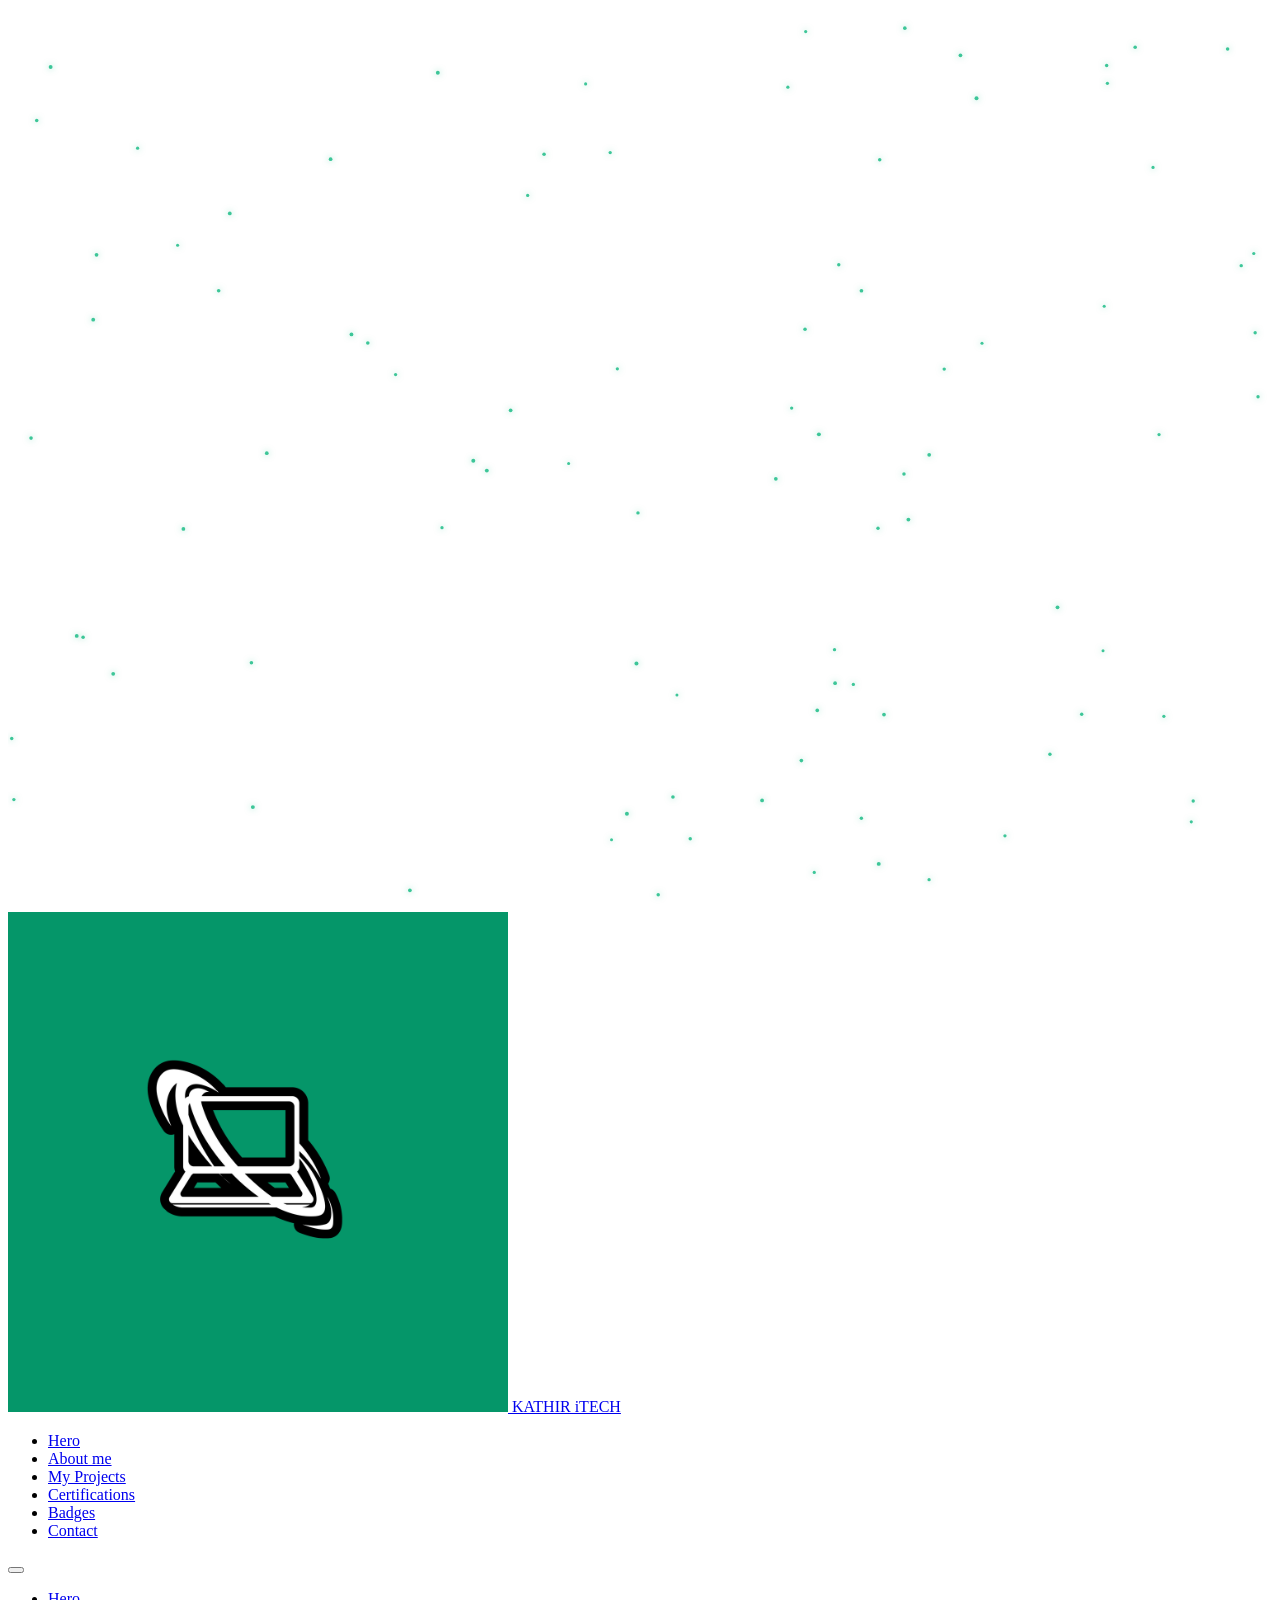
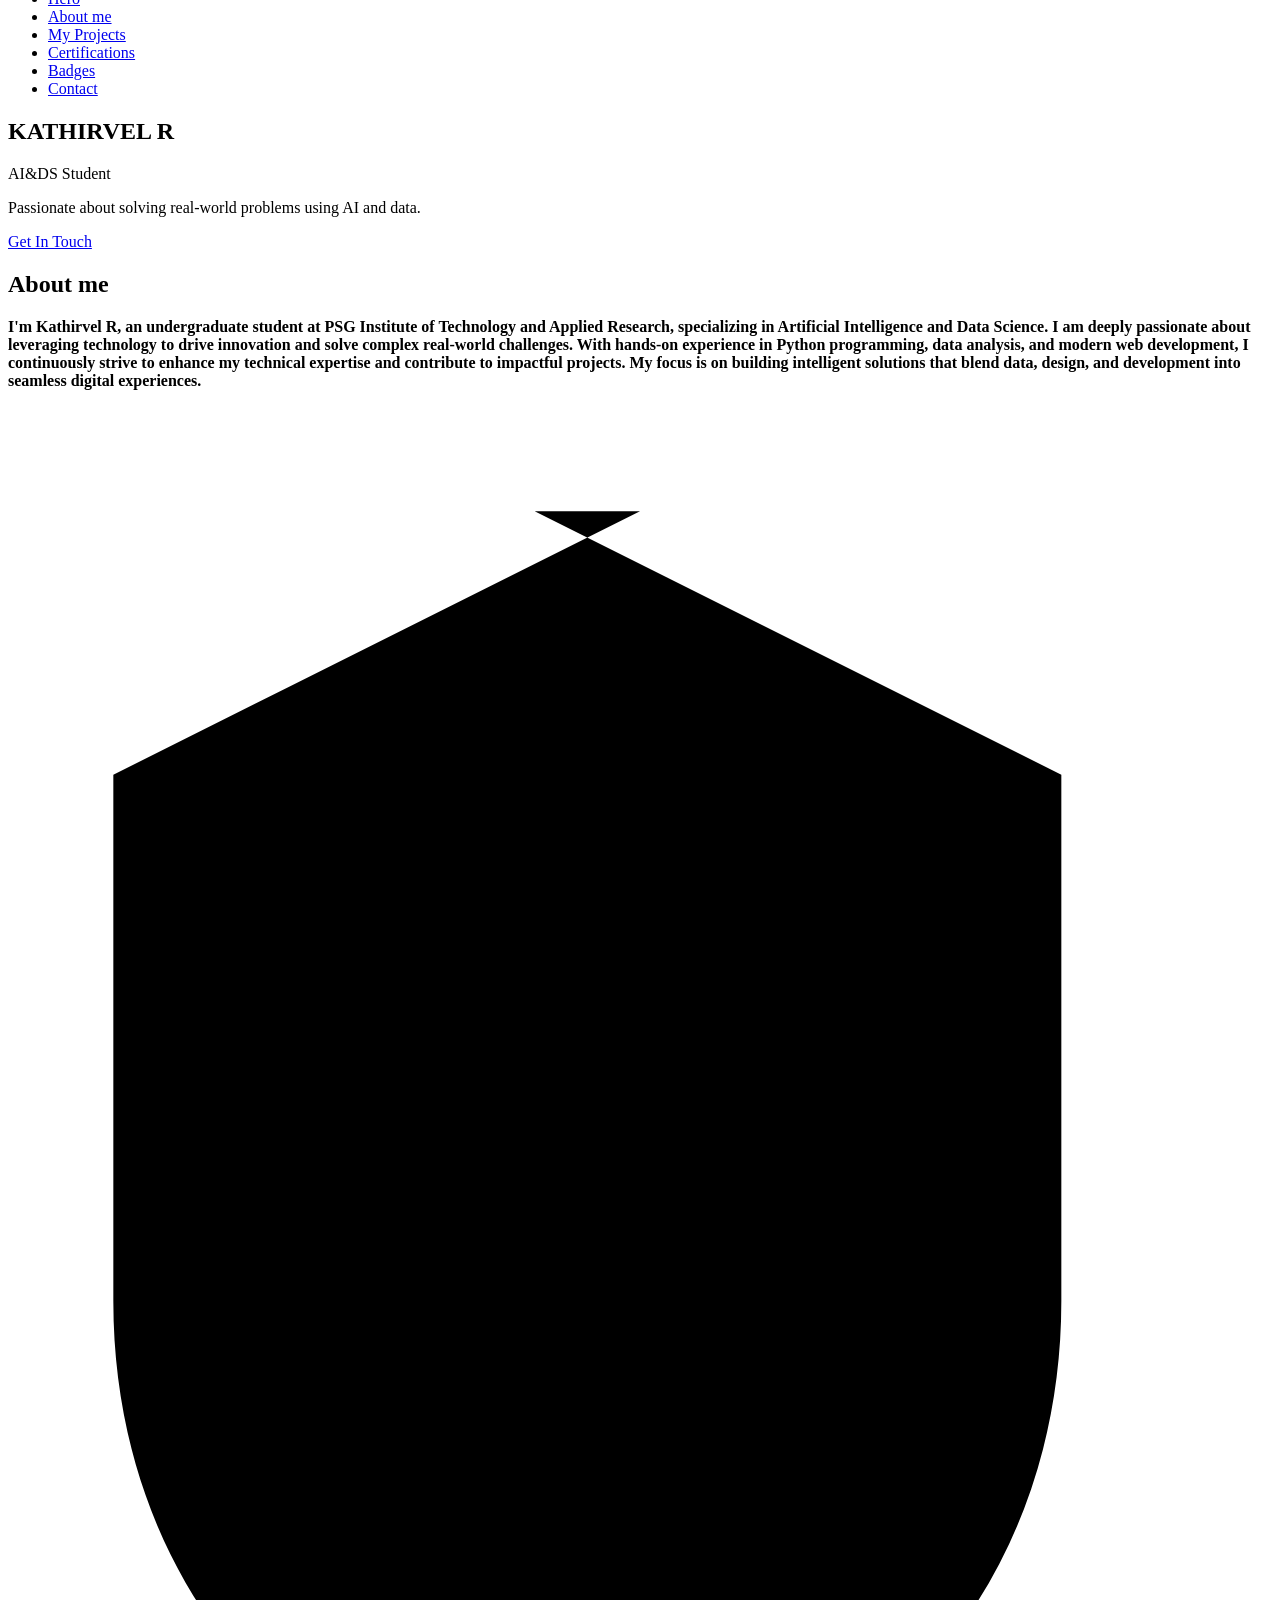
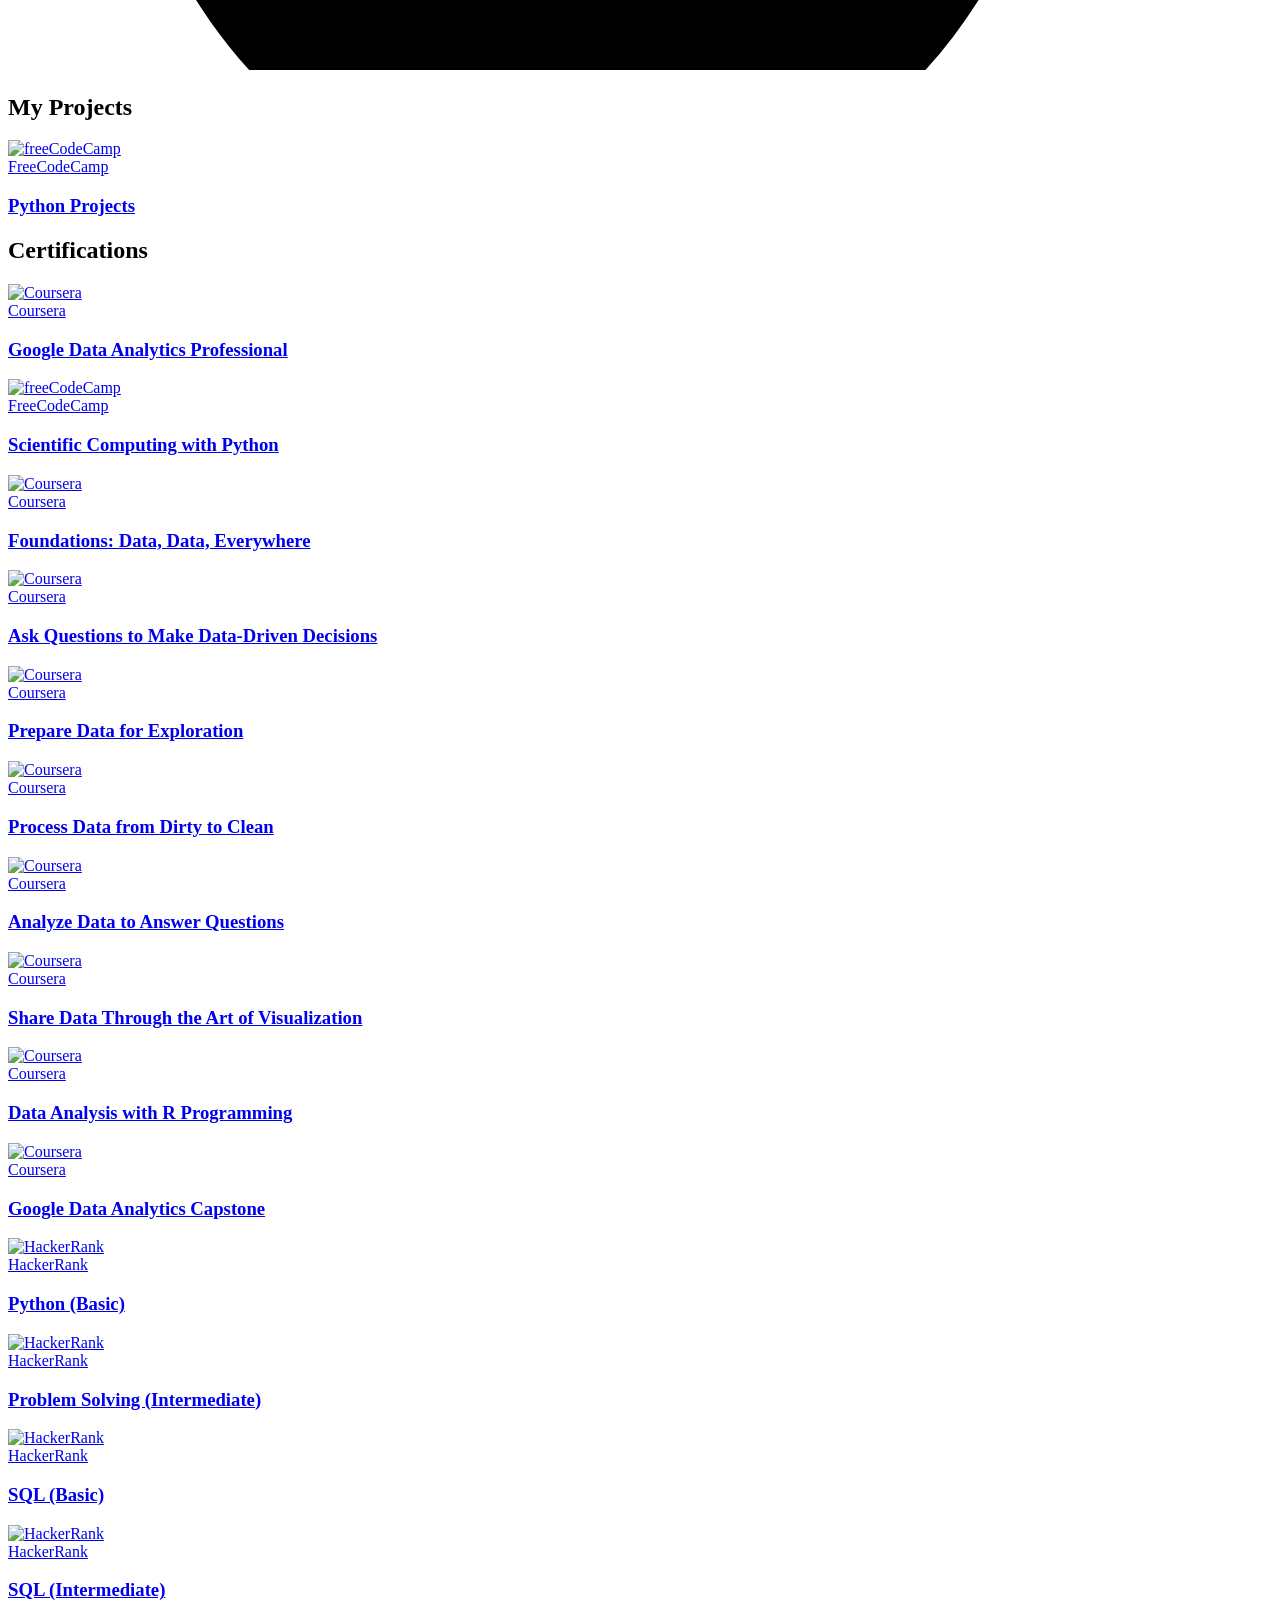
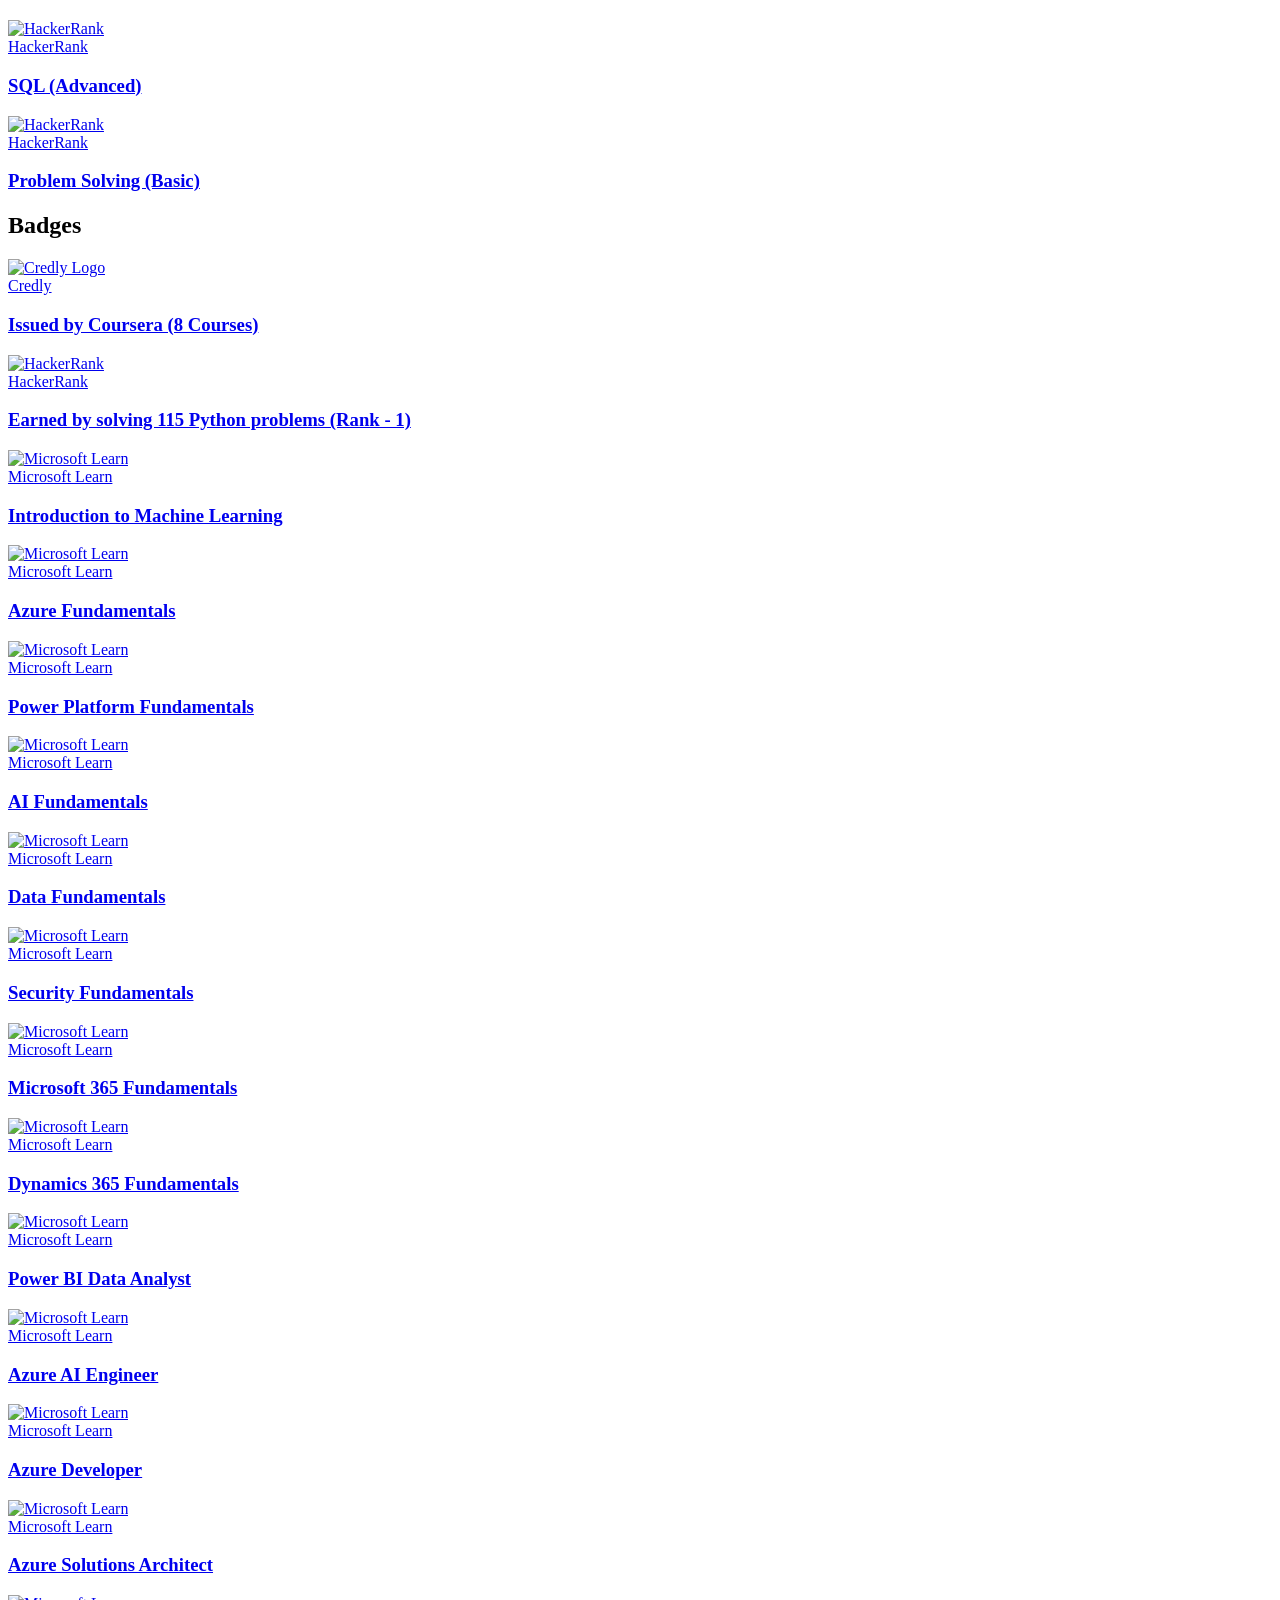
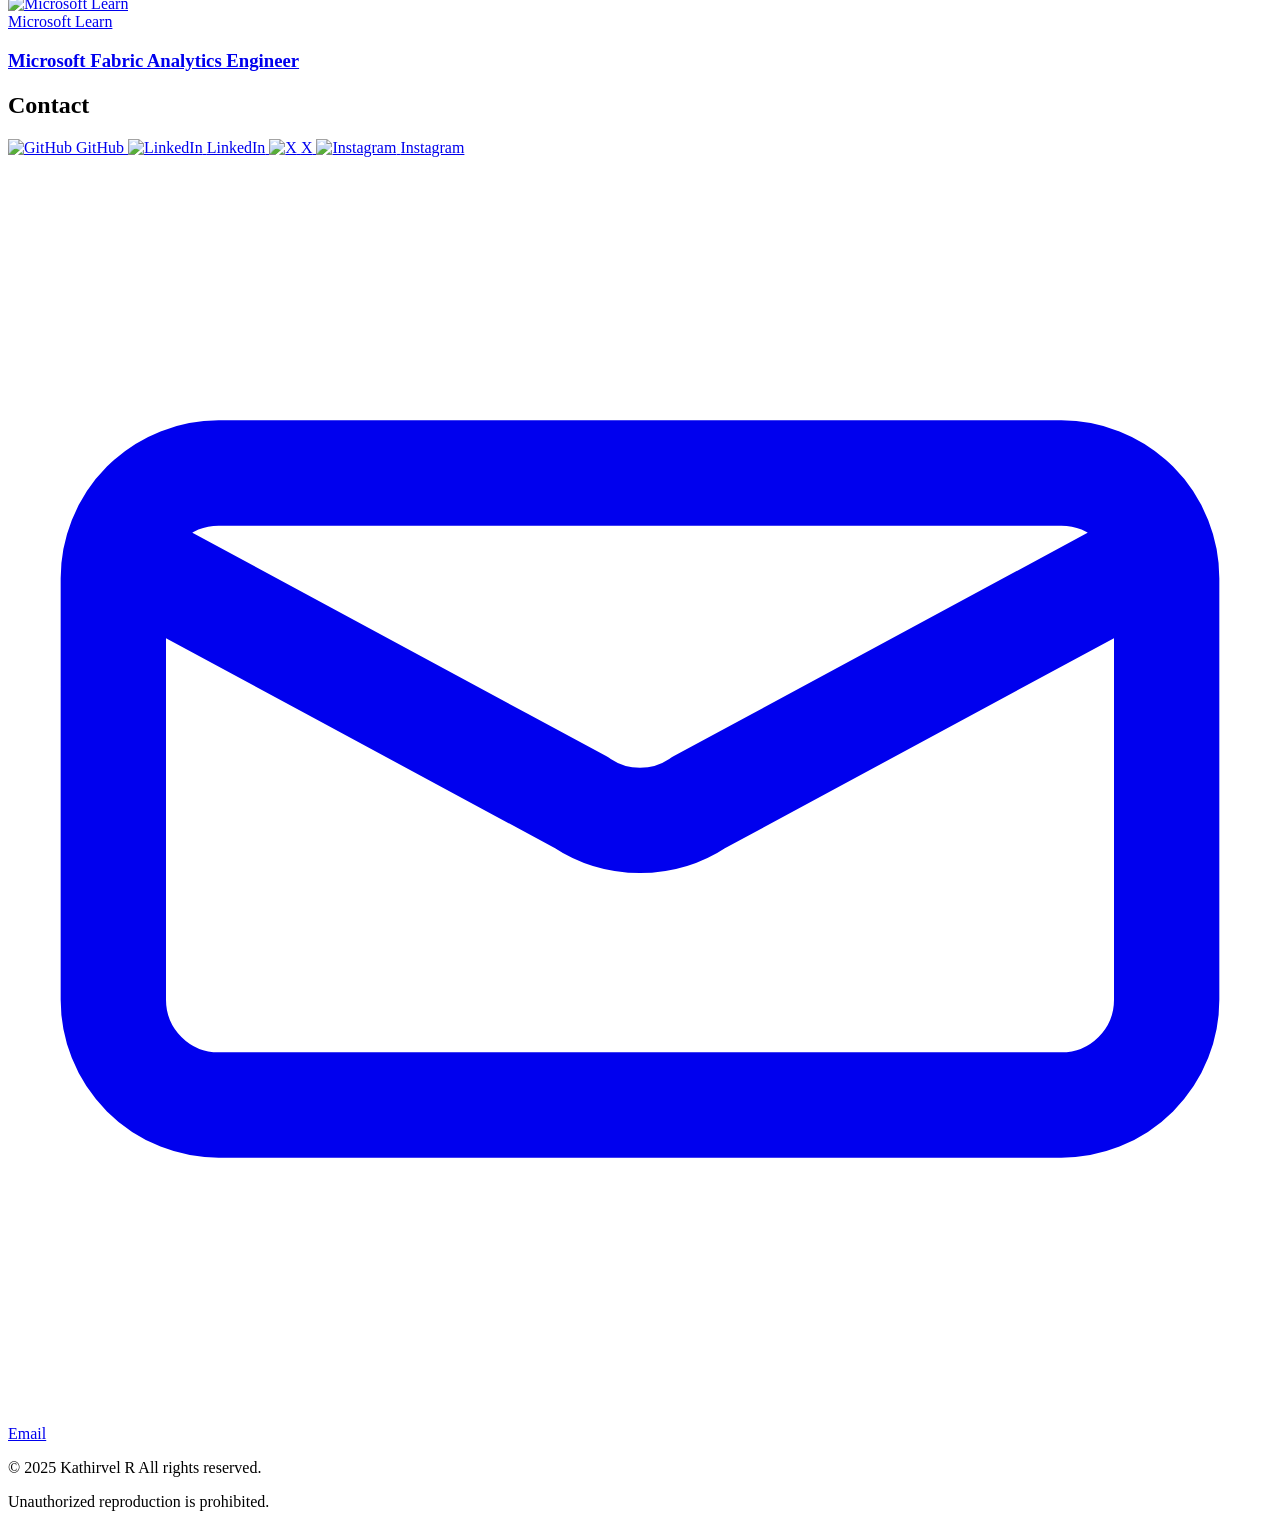
==== commit 70a50498: "Update index.html" ====
--- a/index.html
+++ b/index.html
@@ -31,43 +31,6 @@
     gtag('js', new Date());
     gtag('config', 'G-2HJN4EGQWB');
   </script>
-
-  <style>
-    /* Particle network background styles */
-    .particle-network {
-      position: fixed;
-      top: 0;
-      left: 0;
-      width: 100vw;
-      height: 100vh;
-      pointer-events: none;
-      z-index: 1;
-      background-color: transparent;
-    }
-    
-    /* Ensure sections have proper z-index layering */
-    section {
-      position: relative;
-      z-index: 5;
-    }
-    
-    /* Hide particles behind about-me and contact sections */
-    #about-me::before,
-    #contact::before {
-      content: '';
-      position: absolute;
-      top: 0;
-      left: 0;
-      right: 0;
-      bottom: 0;
-      background: inherit;
-      z-index: 2;
-    }
-    
-    nav {
-      z-index: 50;
-    }
-  </style>
 </head>
 
 <body class="bg-transparent text-gray-900">
@@ -159,7 +122,7 @@
   </section>
 
   <!-- My Projects Section -->
-  <section id="my-projects" class="py-20 bg-gray-50 relative z-10">
+  <section id="my-projects" class="py-20 relative z-10">
     <div class="container mx-auto px-4">
       <div class="text-center mb-16">
         <h2 class="text-4xl font-bold text-gray-900 mb-4">My Projects</h2>
@@ -187,7 +150,7 @@
   </section>
 
   <!-- Certifications Section -->
-  <section id="certifications" class="py-20 bg-white relative z-10">
+  <section id="certifications" class="py-20 relative z-10">
     <div class="container mx-auto px-4">
       <div class="text-center mb-16">
         <h2 class="text-4xl font-bold text-gray-900 mb-4">Certifications</h2>
@@ -459,7 +422,7 @@
   </section>
 
   <!-- Badges Section -->
-  <section id="badges" class="py-20 bg-gray-50 relative z-10">
+  <section id="badges" class="py-20 relative z-10">
     <div class="container mx-auto px-4">
       <div class="text-center mb-16">
         <h2 class="text-4xl font-bold text-gray-900 mb-4">Badges</h2>
@@ -714,7 +677,7 @@
   </section>
 
   <!-- Contact Section -->
-  <section id="contact" class="py-20 bg-white relative z-10">
+  <section id="contact" class="py-20 relative z-10">
     <div class="container mx-auto px-4">
       <div class="text-center mb-16">
         <h2 class="text-4xl font-bold text-gray-900 mb-4">Contact</h2>
@@ -911,16 +874,16 @@
 
       document.addEventListener('touchstart', e => {
         if (e.touches.length === 1) {
-          pointer.x = e.touches.clientX;
-          pointer.y = e.touches.clientY;
+          pointer.x = e.touches[0].clientX;
+          pointer.y = e.touches[0].clientY;
           pointer.active = true;
         }
       }, { passive: true });
 
       document.addEventListener('touchmove', e => {
         if (e.touches.length === 1) {
-          pointer.x = e.touches.clientX;
-          pointer.y = e.touches.clientY;
+          pointer.x = e.touches[0].clientX;
+          pointer.y = e.touches[0].clientY;
           pointer.active = true;
         }
       }, { passive: true });
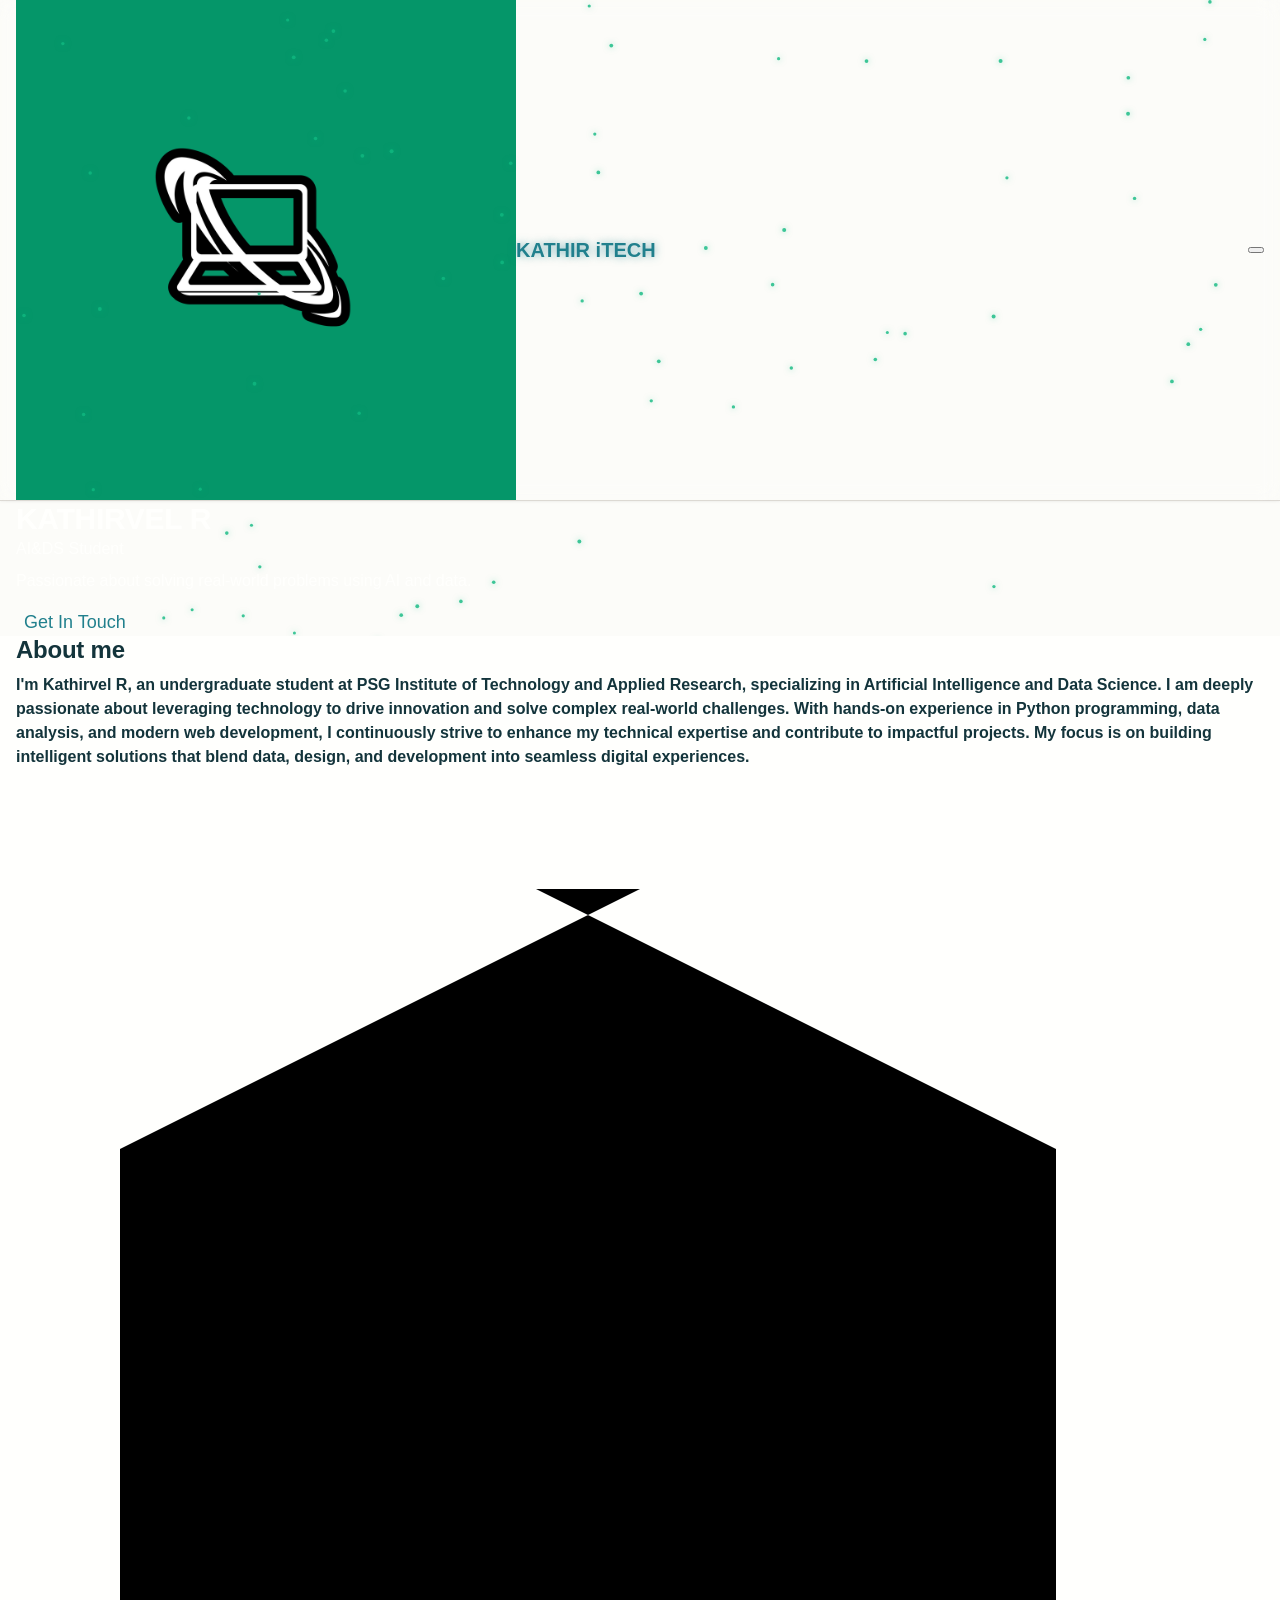
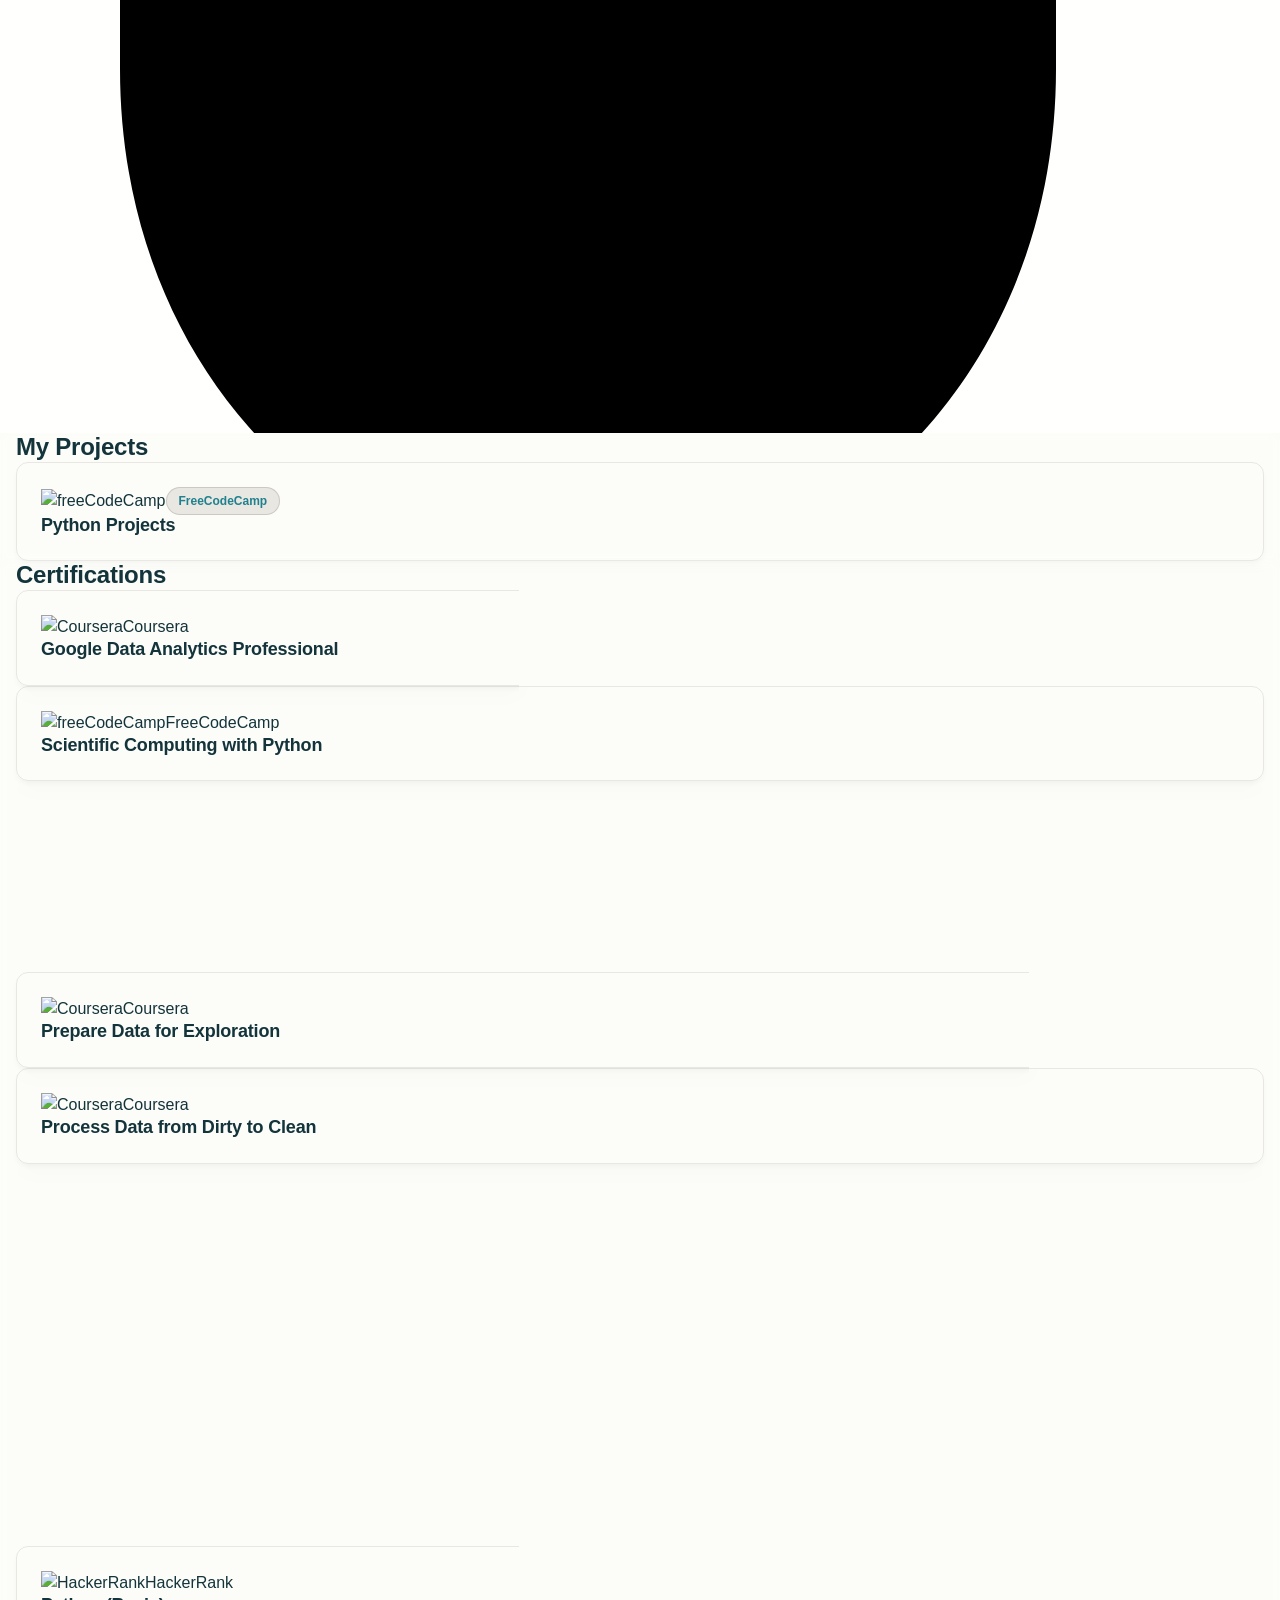
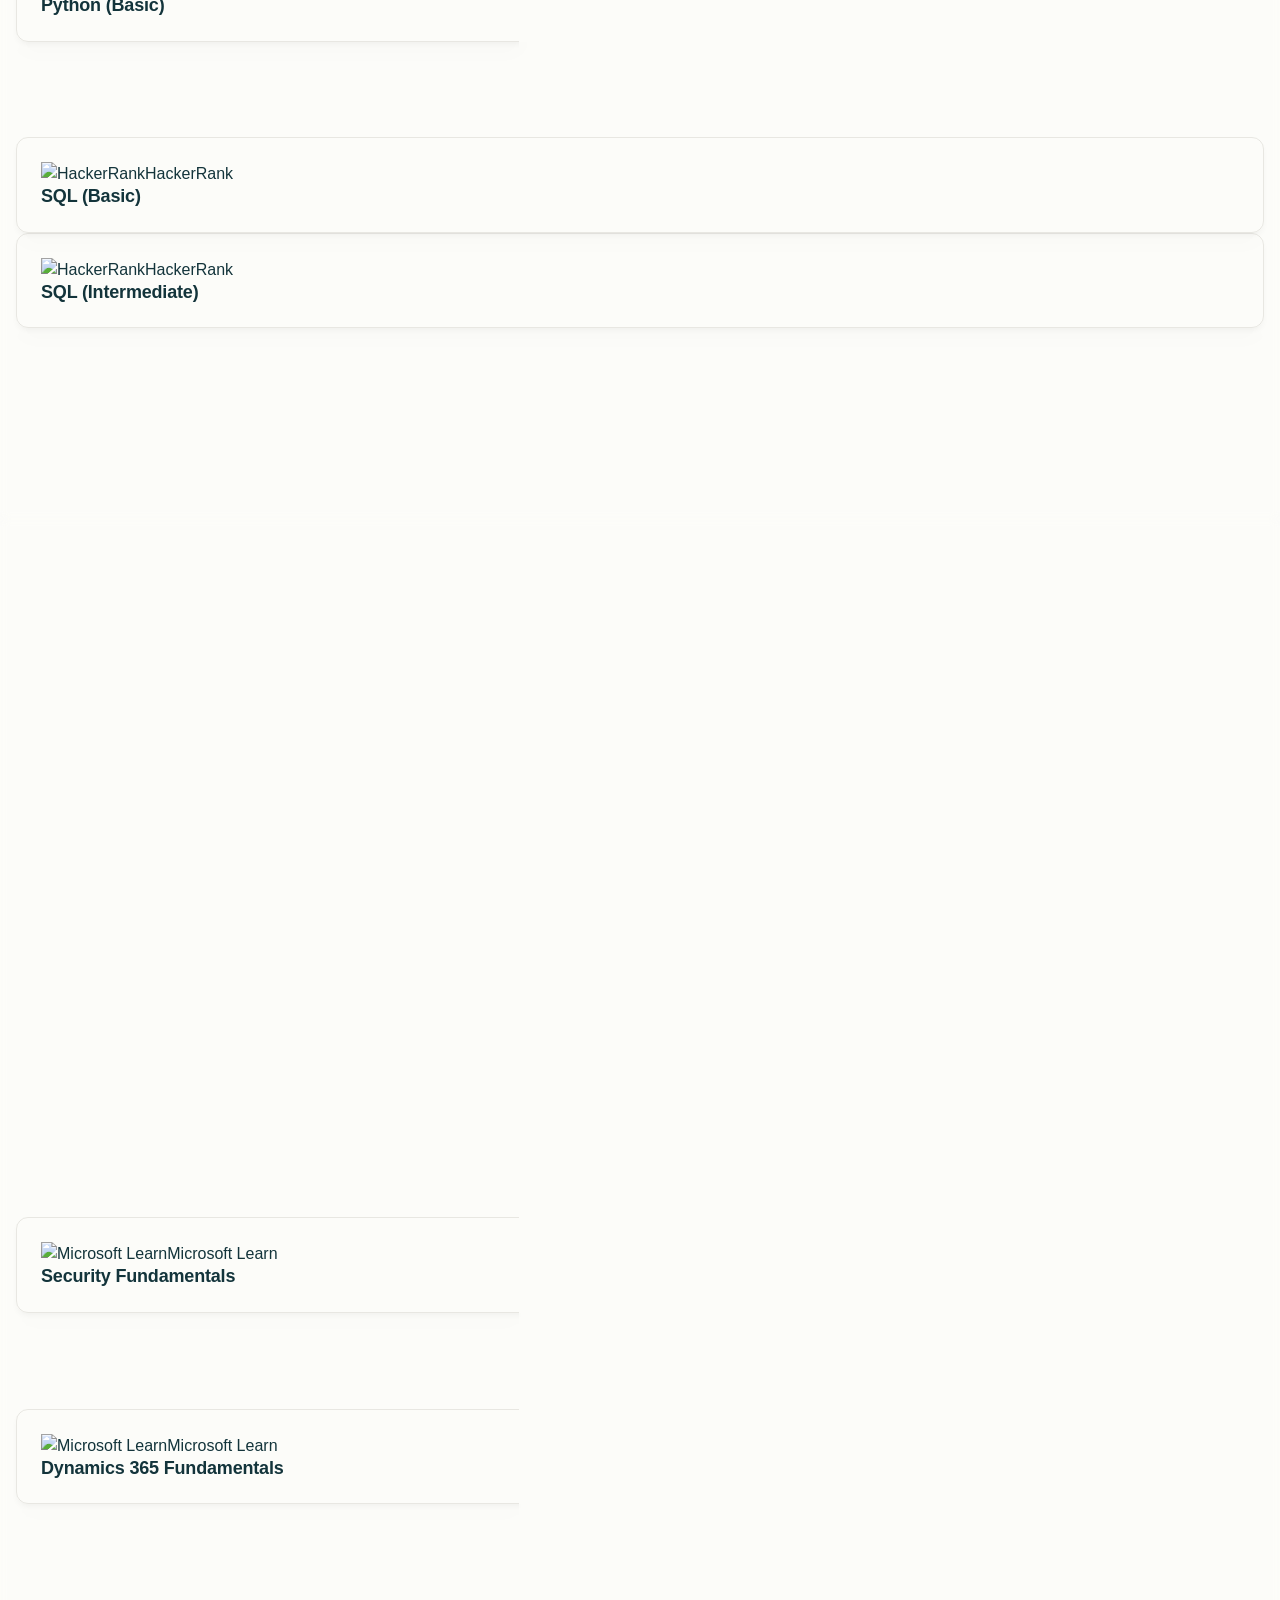
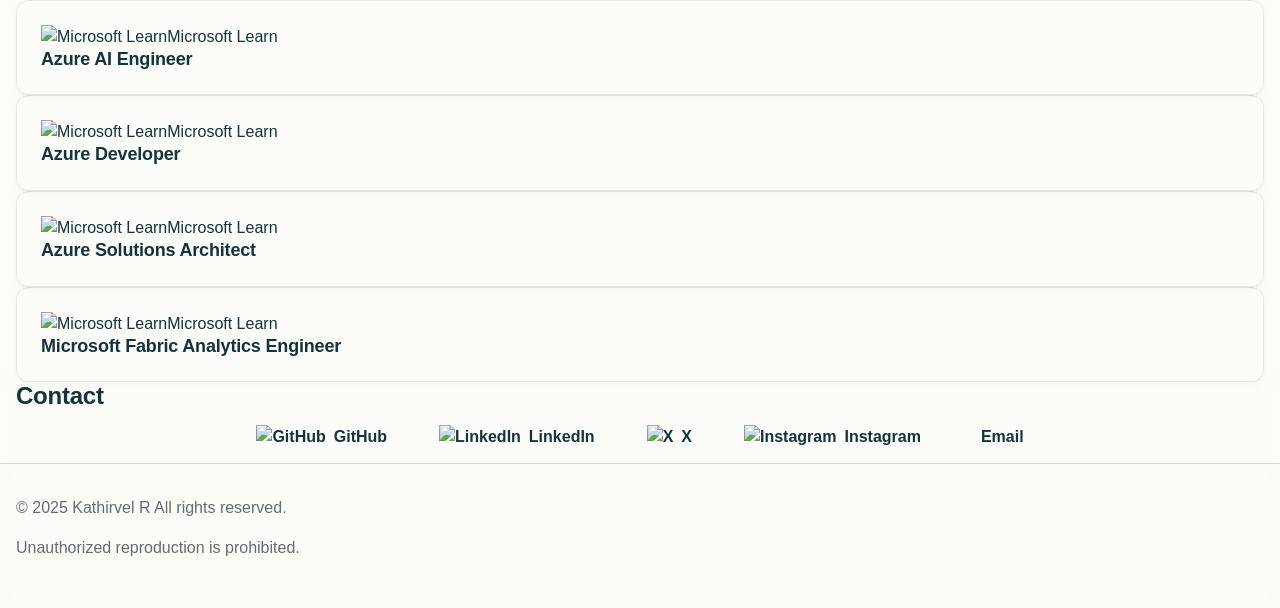
==== commit 27e81399: "Update index.html" ====
--- a/index.html
+++ b/index.html
@@ -84,7 +84,8 @@
   <section id="hero" class="hero-bg min-h-screen pt-24 flex items-center justify-center relative overflow-hidden">
     <div class="container mx-auto px-4 text-center relative z-10">
       <div class="fade-in-up">
-        <h1 class="text-5xl md:text-7xl font-bold mb-7 name-glow text-white">KATHIRVEL R</h1>
+        <h1 class="text-7xl font-extrabold mb-7 name-glow text-black">KATHIRVEL R</h1>
+
         <p class="text-2xl md:text-3xl mb-8 text-emerald-400 font-medium">AI&DS Student</p>
         <p class="text-lg md:text-xl mb-12 max-w-2xl mx-auto text-gray-300 leading-relaxed">
           Passionate about solving real-world problems using AI and data.
--- a/style.css
+++ b/style.css
@@ -1,315 +1,1464 @@
-// Kathirvel R Portfolio JavaScript - Complete Working Version
-
-document.addEventListener('DOMContentLoaded', function() {
-  // Mobile navigation elements
-  const mobileMenuBtn = document.getElementById('mobile-menu-btn');
-  const mobileMenu = document.getElementById('mobile-menu');
-  const navbar = document.getElementById('navbar');
-
-  // Mobile menu toggle functionality
-  function toggleMobileMenu() {
-    if (mobileMenu && mobileMenuBtn) {
-      const isActive = mobileMenu.classList.contains('active');
-      
-      if (isActive) {
-        mobileMenu.classList.remove('active');
-        mobileMenuBtn.classList.remove('active');
-      } else {
-        mobileMenu.classList.add('active');
-        mobileMenuBtn.classList.add('active');
-      }
-    }
-  }
-
-  // Add click event to mobile menu button
-  if (mobileMenuBtn) {
-    mobileMenuBtn.addEventListener('click', function(e) {
-      e.preventDefault();
-      e.stopPropagation();
-      toggleMobileMenu();
-    });
-  }
-
-  // Improved smooth scroll function
-  function smoothScrollToElement(targetId) {
-    const targetElement = document.querySelector(targetId);
-    if (targetElement) {
-      const navbarHeight = navbar ? navbar.offsetHeight : 80;
-      const elementPosition = targetElement.offsetTop - navbarHeight;
-      
-      window.scrollTo({
-        top: elementPosition,
-        behavior: 'smooth'
-      });
-      
-      return true;
-    }
-    return false;
-  }
-
-  // Handle navigation links with improved functionality
-  function setupNavigationLinks() {
-    // Handle both nav-link and mobile-nav-link classes
-    const navLinks = document.querySelectorAll('.nav-link, .mobile-nav-link');
+:root {
+  /* Primitive Color Tokens */
+  --color-white: rgba(255, 255, 255, 1);
+  --color-black: rgba(0, 0, 0, 1);
+  --color-cream-50: rgba(252, 252, 249, 1);
+  --color-cream-100: rgba(255, 255, 253, 1);
+  --color-gray-200: rgba(245, 245, 245, 1);
+  --color-gray-300: rgba(167, 169, 169, 1);
+  --color-gray-400: rgba(119, 124, 124, 1);
+  --color-slate-500: rgba(98, 108, 113, 1);
+  --color-brown-600: rgba(94, 82, 64, 1);
+  --color-charcoal-700: rgba(31, 33, 33, 1);
+  --color-charcoal-800: rgba(38, 40, 40, 1);
+  --color-slate-900: rgba(19, 52, 59, 1);
+  --color-teal-300: rgba(50, 184, 198, 1);
+  --color-teal-400: rgba(45, 166, 178, 1);
+  --color-teal-500: rgba(33, 128, 141, 1);
+  --color-teal-600: rgba(29, 116, 128, 1);
+  --color-teal-700: rgba(26, 104, 115, 1);
+  --color-teal-800: rgba(41, 150, 161, 1);
+  --color-red-400: rgba(255, 84, 89, 1);
+  --color-red-500: rgba(192, 21, 47, 1);
+  --color-orange-400: rgba(230, 129, 97, 1);
+  --color-orange-500: rgba(168, 75, 47, 1);
+
+  /* RGB versions for opacity control */
+  --color-brown-600-rgb: 94, 82, 64;
+  --color-teal-500-rgb: 33, 128, 141;
+  --color-slate-900-rgb: 19, 52, 59;
+  --color-slate-500-rgb: 98, 108, 113;
+  --color-red-500-rgb: 192, 21, 47;
+  --color-red-400-rgb: 255, 84, 89;
+  --color-orange-500-rgb: 168, 75, 47;
+  --color-orange-400-rgb: 230, 129, 97;
+
+  /* Background color tokens (Light Mode) */
+  --color-bg-1: rgba(59, 130, 246, 0.08); /* Light blue */
+  --color-bg-2: rgba(245, 158, 11, 0.08); /* Light yellow */
+  --color-bg-3: rgba(34, 197, 94, 0.08); /* Light green */
+  --color-bg-4: rgba(239, 68, 68, 0.08); /* Light red */
+  --color-bg-5: rgba(147, 51, 234, 0.08); /* Light purple */
+  --color-bg-6: rgba(249, 115, 22, 0.08); /* Light orange */
+  --color-bg-7: rgba(236, 72, 153, 0.08); /* Light pink */
+  --color-bg-8: rgba(6, 182, 212, 0.08); /* Light cyan */
+
+  /* Semantic Color Tokens (Light Mode) */
+  --color-background: var(--color-cream-50);
+  --color-surface: var(--color-cream-100);
+  --color-text: var(--color-slate-900);
+  --color-text-secondary: var(--color-slate-500);
+  --color-primary: var(--color-teal-500);
+  --color-primary-hover: var(--color-teal-600);
+  --color-primary-active: var(--color-teal-700);
+  --color-secondary: rgba(var(--color-brown-600-rgb), 0.12);
+  --color-secondary-hover: rgba(var(--color-brown-600-rgb), 0.2);
+  --color-secondary-active: rgba(var(--color-brown-600-rgb), 0.25);
+  --color-border: rgba(var(--color-brown-600-rgb), 0.2);
+  --color-btn-primary-text: var(--color-cream-50);
+  --color-card-border: rgba(var(--color-brown-600-rgb), 0.12);
+  --color-card-border-inner: rgba(var(--color-brown-600-rgb), 0.12);
+  --color-error: var(--color-red-500);
+  --color-success: var(--color-teal-500);
+  --color-warning: var(--color-orange-500);
+  --color-info: var(--color-slate-500);
+  --color-focus-ring: rgba(var(--color-teal-500-rgb), 0.4);
+  --color-select-caret: rgba(var(--color-slate-900-rgb), 0.8);
+
+  /* Common style patterns */
+  --focus-ring: 0 0 0 3px var(--color-focus-ring);
+  --focus-outline: 2px solid var(--color-primary);
+  --status-bg-opacity: 0.15;
+  --status-border-opacity: 0.25;
+  --select-caret-light: url("data:image/svg+xml,%3Csvg xmlns='http://www.w3.org/2000/svg' width='16' height='16' viewBox='0 0 24 24' fill='none' stroke='%23134252' stroke-width='2' stroke-linecap='round' stroke-linejoin='round'%3E%3Cpolyline points='6 9 12 15 18 9'%3E%3C/polyline%3E%3C/svg%3E");
+  --select-caret-dark: url("data:image/svg+xml,%3Csvg xmlns='http://www.w3.org/2000/svg' width='16' height='16' viewBox='0 0 24 24' fill='none' stroke='%23f5f5f5' stroke-width='2' stroke-linecap='round' stroke-linejoin='round'%3E%3Cpolyline points='6 9 12 15 18 9'%3E%3C/polyline%3E%3C/svg%3E");
+
+  /* RGB versions for opacity control */
+  --color-success-rgb: 33, 128, 141;
+  --color-error-rgb: 192, 21, 47;
+  --color-warning-rgb: 168, 75, 47;
+  --color-info-rgb: 98, 108, 113;
+
+  /* Typography */
+  --font-family-base: "FKGroteskNeue", "Geist", "Inter", -apple-system,
+    BlinkMacSystemFont, "Segoe UI", Roboto, sans-serif;
+  --font-family-mono: "Berkeley Mono", ui-monospace, SFMono-Regular, Menlo,
+    Monaco, Consolas, monospace;
+  --font-size-xs: 11px;
+  --font-size-sm: 12px;
+  --font-size-base: 14px;
+  --font-size-md: 14px;
+  --font-size-lg: 16px;
+  --font-size-xl: 18px;
+  --font-size-2xl: 20px;
+  --font-size-3xl: 24px;
+  --font-size-4xl: 30px;
+  --font-weight-normal: 400;
+  --font-weight-medium: 500;
+  --font-weight-semibold: 550;
+  --font-weight-bold: 600;
+  --line-height-tight: 1.2;
+  --line-height-normal: 1.5;
+  --letter-spacing-tight: -0.01em;
+
+  /* Spacing */
+  --space-0: 0;
+  --space-1: 1px;
+  --space-2: 2px;
+  --space-4: 4px;
+  --space-6: 6px;
+  --space-8: 8px;
+  --space-10: 10px;
+  --space-12: 12px;
+  --space-16: 16px;
+  --space-20: 20px;
+  --space-24: 24px;
+  --space-32: 32px;
+
+  /* Border Radius */
+  --radius-sm: 6px;
+  --radius-base: 8px;
+  --radius-md: 10px;
+  --radius-lg: 12px;
+  --radius-full: 9999px;
+
+  /* Shadows */
+  --shadow-xs: 0 1px 2px rgba(0, 0, 0, 0.02);
+  --shadow-sm: 0 1px 3px rgba(0, 0, 0, 0.04), 0 1px 2px rgba(0, 0, 0, 0.02);
+  --shadow-md: 0 4px 6px -1px rgba(0, 0, 0, 0.04),
+    0 2px 4px -1px rgba(0, 0, 0, 0.02);
+  --shadow-lg: 0 10px 15px -3px rgba(0, 0, 0, 0.04),
+    0 4px 6px -2px rgba(0, 0, 0, 0.02);
+  --shadow-inset-sm: inset 0 1px 0 rgba(255, 255, 255, 0.15),
+    inset 0 -1px 0 rgba(0, 0, 0, 0.03);
+
+  /* Animation */
+  --duration-fast: 150ms;
+  --duration-normal: 250ms;
+  --ease-standard: cubic-bezier(0.16, 1, 0.3, 1);
+
+  /* Layout */
+  --container-sm: 640px;
+  --container-md: 768px;
+  --container-lg: 1024px;
+  --container-xl: 1280px;
+}
+
+/* Dark mode colors */
+@media (prefers-color-scheme: dark) {
+  :root {
+    /* RGB versions for opacity control (Dark Mode) */
+    --color-gray-400-rgb: 119, 124, 124;
+    --color-teal-300-rgb: 50, 184, 198;
+    --color-gray-300-rgb: 167, 169, 169;
+    --color-gray-200-rgb: 245, 245, 245;
+
+    /* Background color tokens (Dark Mode) */
+    --color-bg-1: rgba(29, 78, 216, 0.15); /* Dark blue */
+    --color-bg-2: rgba(180, 83, 9, 0.15); /* Dark yellow */
+    --color-bg-3: rgba(21, 128, 61, 0.15); /* Dark green */
+    --color-bg-4: rgba(185, 28, 28, 0.15); /* Dark red */
+    --color-bg-5: rgba(107, 33, 168, 0.15); /* Dark purple */
+    --color-bg-6: rgba(194, 65, 12, 0.15); /* Dark orange */
+    --color-bg-7: rgba(190, 24, 93, 0.15); /* Dark pink */
+    --color-bg-8: rgba(8, 145, 178, 0.15); /* Dark cyan */
     
-    navLinks.forEach(link => {
-      const href = link.getAttribute('href');
-      
-      // Only handle internal hash links
-      if (href && href.startsWith('#')) {
-        link.addEventListener('click', function(e) {
-          e.preventDefault();
-          e.stopPropagation();
-          
-          console.log('Navigation clicked:', href);
-          
-          // Close mobile menu if open
-          if (mobileMenu && mobileMenu.classList.contains('active')) {
-            mobileMenu.classList.remove('active');
-            mobileMenuBtn.classList.remove('active');
-          }
-          
-          // Handle hero section
-          if (href === '#hero') {
-            window.scrollTo({
-              top: 0,
-              behavior: 'smooth'
-            });
-          } else {
-            // Handle other sections
-            const success = smoothScrollToElement(href);
-            if (!success) {
-              console.warn('Target element not found:', href);
-            }
-          }
-        });
-      }
-    });
-  }
-
-  // Setup Get In Touch button
-  function setupGetInTouchButton() {
-    const getInTouchBtn = document.querySelector('a[href="#contact"]');
-    if (getInTouchBtn) {
-      getInTouchBtn.addEventListener('click', function(e) {
-        e.preventDefault();
-        console.log('Get In Touch clicked');
-        smoothScrollToElement('#contact');
-      });
-    }
-  }
-
-  // Close mobile menu when clicking outside
-  document.addEventListener('click', function(event) {
-    if (mobileMenu && mobileMenuBtn) {
-      const isClickInsideMenu = mobileMenu.contains(event.target);
-      const isClickOnButton = mobileMenuBtn.contains(event.target);
-      
-      if (!isClickInsideMenu && !isClickOnButton && mobileMenu.classList.contains('active')) {
-        mobileMenu.classList.remove('active');
-        mobileMenuBtn.classList.remove('active');
-      }
-    }
-  });
-
-  // Close mobile menu with Escape key
-  document.addEventListener('keydown', function(e) {
-    if (e.key === 'Escape' && mobileMenu && mobileMenu.classList.contains('active')) {
-      mobileMenu.classList.remove('active');
-      mobileMenuBtn.classList.remove('active');
-    }
-  });
-
-  // Navbar scroll effect
-  function handleNavbarScroll() {
-    if (navbar) {
-      if (window.scrollY > 50) {
-        navbar.classList.add('scrolled');
-      } else {
-        navbar.classList.remove('scrolled');
-      }
-    }
-  }
-
-  // Throttled scroll handler
-  let scrollTimeout;
-  window.addEventListener('scroll', function() {
-    if (scrollTimeout) {
-      clearTimeout(scrollTimeout);
-    }
-    scrollTimeout = setTimeout(handleNavbarScroll, 10);
-  });
-
-  // Active navigation highlighting
-  function updateActiveNavigation() {
-    const sections = document.querySelectorAll('section[id]');
-    const scrollPos = window.scrollY + 120;
-
-    sections.forEach(section => {
-      const sectionTop = section.offsetTop;
-      const sectionBottom = sectionTop + section.offsetHeight;
-      const sectionId = section.getAttribute('id');
-
-      if (scrollPos >= sectionTop && scrollPos < sectionBottom) {
-        // Remove active class from all nav links
-        document.querySelectorAll('.nav-link').forEach(link => {
-          link.classList.remove('text-emerald-600', 'active');
-          link.classList.add('text-gray-700');
-        });
-
-        // Add active class to current nav link
-        const activeLink = document.querySelector(`.nav-link[href="#${sectionId}"]`);
-        if (activeLink) {
-          activeLink.classList.remove('text-gray-700');
-          activeLink.classList.add('text-emerald-600', 'active');
-        }
-      }
-    });
-  }
-
-  // Add scroll listener for active nav
-  window.addEventListener('scroll', updateActiveNavigation);
-
-  // Intersection Observer for fade animations
-  const fadeObserver = new IntersectionObserver(function(entries) {
-    entries.forEach(entry => {
-      if (entry.isIntersecting) {
-        entry.target.classList.add('visible');
-      }
-    });
-  }, {
-    rootMargin: '0px 0px -100px 0px',
-    threshold: 0.1
-  });
-
-  // Observe fade-in elements
-  const fadeElements = document.querySelectorAll('.fade-in-up');
-  fadeElements.forEach(element => {
-    fadeObserver.observe(element);
-  });
-
-  // Add security attributes and click feedback to external links
-  const externalLinks = document.querySelectorAll('a[target="_blank"]');
-  externalLinks.forEach(link => {
-    if (!link.hasAttribute('rel')) {
-      link.setAttribute('rel', 'noopener noreferrer');
-    }
-    
-    // Add click feedback for external links
-    link.addEventListener('click', function() {
-      console.log('External certification link clicked:', this.href);
-      
-      // Add visual feedback
-      this.style.transform = 'scale(0.95)';
-      setTimeout(() => {
-        this.style.transform = '';
-      }, 150);
-    });
-  });
-
-  // Certification card interactions
-  const certificationCards = document.querySelectorAll('.certification-card');
-  certificationCards.forEach(card => {
-    card.addEventListener('mouseenter', function() {
-      this.style.transform = 'translateY(-8px) scale(1.02)';
-    });
-
-    card.addEventListener('mouseleave', function() {
-      this.style.transform = 'translateY(0) scale(1)';
-    });
-  });
-
-  // Initialize hero animations
-  function initializeHeroAnimations() {
-    const heroElements = document.querySelectorAll('#hero .fade-in-up');
-    heroElements.forEach((element, index) => {
-      setTimeout(() => {
-        element.classList.add('visible');
-      }, index * 200 + 500);
-    });
-  }
-
-  // Add interactive effects to tool chips
-  function addToolChipEffects() {
-    const toolChips = document.querySelectorAll('.tool-chip');
-    toolChips.forEach(chip => {
-      chip.addEventListener('mouseenter', function() {
-        this.style.transform = 'translateY(-3px) scale(1.02)';
-      });
-
-      chip.addEventListener('mouseleave', function() {
-        this.style.transform = 'translateY(0) scale(1)';
-      });
-    });
-  }
-
-  // Add hover effects to contact buttons
-  function addContactButtonEffects() {
-    const contactButtons = document.querySelectorAll('.contact-btn');
-    contactButtons.forEach(btn => {
-      btn.addEventListener('mouseenter', function() {
-        this.style.transform = 'translateY(-5px) scale(1.05)';
-      });
-
-      btn.addEventListener('mouseleave', function() {
-        this.style.transform = 'translateY(0) scale(1)';
-      });
-    });
-  }
-
-  // Staggered animation for certification cards
-  function animateCertificationCards() {
-    const certCards = document.querySelectorAll('.certification-card');
-    certCards.forEach((card, index) => {
-      setTimeout(() => {
-        card.classList.add('visible');
-      }, index * 100);
-    });
-  }
-
-  // Initialize page
-  function initializePage() {
-    // Set initial navbar state
-    handleNavbarScroll();
-    
-    // Set initial active nav
-    updateActiveNavigation();
-    
-    // Setup navigation links
-    setupNavigationLinks();
-    
-    // Setup Get In Touch button
-    setupGetInTouchButton();
-    
-    // Initialize animations
-    setTimeout(initializeHeroAnimations, 100);
-    setTimeout(animateCertificationCards, 500);
-    
-    // Add interactive effects
-    addToolChipEffects();
-    addContactButtonEffects();
-    
-    // Mark body as loaded
-    document.body.classList.add('loaded');
-    
-    console.log('Portfolio initialized successfully');
-    console.log('Navigation system fully functional');
-    console.log('Certifications section loaded with clickable links');
-  }
-
-  // Run initialization
-  initializePage();
-
-  // Debug information
-  const navLinks = document.querySelectorAll('.nav-link, .mobile-nav-link');
-  console.log('Navigation links found:', navLinks.length);
-  console.log('Fade elements found:', fadeElements.length);
-  console.log('Certification cards found:', certificationCards.length);
-  console.log('External links found:', externalLinks.length);
-  console.log('Mobile menu button:', mobileMenuBtn ? 'Found' : 'Not found');
-  console.log('Mobile menu:', mobileMenu ? 'Found' : 'Not found');
-  
-  // List all sections for debugging
-  const sections = document.querySelectorAll('section[id]');
-  console.log('Sections found:', Array.from(sections).map(s => s.id));
-});
+    /* Semantic Color Tokens (Dark Mode) */
+    --color-background: var(--color-charcoal-700);
+    --color-surface: var(--color-charcoal-800);
+    --color-text: var(--color-gray-200);
+    --color-text-secondary: rgba(var(--color-gray-300-rgb), 0.7);
+    --color-primary: var(--color-teal-300);
+    --color-primary-hover: var(--color-teal-400);
+    --color-primary-active: var(--color-teal-800);
+    --color-secondary: rgba(var(--color-gray-400-rgb), 0.15);
+    --color-secondary-hover: rgba(var(--color-gray-400-rgb), 0.25);
+    --color-secondary-active: rgba(var(--color-gray-400-rgb), 0.3);
+    --color-border: rgba(var(--color-gray-400-rgb), 0.3);
+    --color-error: var(--color-red-400);
+    --color-success: var(--color-teal-300);
+    --color-warning: var(--color-orange-400);
+    --color-info: var(--color-gray-300);
+    --color-focus-ring: rgba(var(--color-teal-300-rgb), 0.4);
+    --color-btn-primary-text: var(--color-slate-900);
+    --color-card-border: rgba(var(--color-gray-400-rgb), 0.2);
+    --color-card-border-inner: rgba(var(--color-gray-400-rgb), 0.15);
+    --shadow-inset-sm: inset 0 1px 0 rgba(255, 255, 255, 0.1),
+      inset 0 -1px 0 rgba(0, 0, 0, 0.15);
+    --button-border-secondary: rgba(var(--color-gray-400-rgb), 0.2);
+    --color-border-secondary: rgba(var(--color-gray-400-rgb), 0.2);
+    --color-select-caret: rgba(var(--color-gray-200-rgb), 0.8);
+
+    /* Common style patterns - updated for dark mode */
+    --focus-ring: 0 0 0 3px var(--color-focus-ring);
+    --focus-outline: 2px solid var(--color-primary);
+    --status-bg-opacity: 0.15;
+    --status-border-opacity: 0.25;
+    --select-caret-light: url("data:image/svg+xml,%3Csvg xmlns='http://www.w3.org/2000/svg' width='16' height='16' viewBox='0 0 24 24' fill='none' stroke='%23134252' stroke-width='2' stroke-linecap='round' stroke-linejoin='round'%3E%3Cpolyline points='6 9 12 15 18 9'%3E%3C/polyline%3E%3C/svg%3E");
+    --select-caret-dark: url("data:image/svg+xml,%3Csvg xmlns='http://www.w3.org/2000/svg' width='16' height='16' viewBox='0 0 24 24' fill='none' stroke='%23f5f5f5' stroke-width='2' stroke-linecap='round' stroke-linejoin='round'%3E%3Cpolyline points='6 9 12 15 18 9'%3E%3C/polyline%3E%3C/svg%3E");
+
+    /* RGB versions for dark mode */
+    --color-success-rgb: var(--color-teal-300-rgb);
+    --color-error-rgb: var(--color-red-400-rgb);
+    --color-warning-rgb: var(--color-orange-400-rgb);
+    --color-info-rgb: var(--color-gray-300-rgb);
+  }
+}
+
+/* Data attribute for manual theme switching */
+[data-color-scheme="dark"] {
+  /* RGB versions for opacity control (dark mode) */
+  --color-gray-400-rgb: 119, 124, 124;
+  --color-teal-300-rgb: 50, 184, 198;
+  --color-gray-300-rgb: 167, 169, 169;
+  --color-gray-200-rgb: 245, 245, 245;
+
+  /* Colorful background palette - Dark Mode */
+  --color-bg-1: rgba(29, 78, 216, 0.15); /* Dark blue */
+  --color-bg-2: rgba(180, 83, 9, 0.15); /* Dark yellow */
+  --color-bg-3: rgba(21, 128, 61, 0.15); /* Dark green */
+  --color-bg-4: rgba(185, 28, 28, 0.15); /* Dark red */
+  --color-bg-5: rgba(107, 33, 168, 0.15); /* Dark purple */
+  --color-bg-6: rgba(194, 65, 12, 0.15); /* Dark orange */
+  --color-bg-7: rgba(190, 24, 93, 0.15); /* Dark pink */
+  --color-bg-8: rgba(8, 145, 178, 0.15); /* Dark cyan */
+  
+  /* Semantic Color Tokens (Dark Mode) */
+  --color-background: var(--color-charcoal-700);
+  --color-surface: var(--color-charcoal-800);
+  --color-text: var(--color-gray-200);
+  --color-text-secondary: rgba(var(--color-gray-300-rgb), 0.7);
+  --color-primary: var(--color-teal-300);
+  --color-primary-hover: var(--color-teal-400);
+  --color-primary-active: var(--color-teal-800);
+  --color-secondary: rgba(var(--color-gray-400-rgb), 0.15);
+  --color-secondary-hover: rgba(var(--color-gray-400-rgb), 0.25);
+  --color-secondary-active: rgba(var(--color-gray-400-rgb), 0.3);
+  --color-border: rgba(var(--color-gray-400-rgb), 0.3);
+  --color-error: var(--color-red-400);
+  --color-success: var(--color-teal-300);
+  --color-warning: var(--color-orange-400);
+  --color-info: var(--color-gray-300);
+  --color-focus-ring: rgba(var(--color-teal-300-rgb), 0.4);
+  --color-btn-primary-text: var(--color-slate-900);
+  --color-card-border: rgba(var(--color-gray-400-rgb), 0.15);
+  --color-card-border-inner: rgba(var(--color-gray-400-rgb), 0.15);
+  --shadow-inset-sm: inset 0 1px 0 rgba(255, 255, 255, 0.1),
+    inset 0 -1px 0 rgba(0, 0, 0, 0.15);
+  --color-border-secondary: rgba(var(--color-gray-400-rgb), 0.2);
+  --color-select-caret: rgba(var(--color-gray-200-rgb), 0.8);
+
+  /* Common style patterns - updated for dark mode */
+  --focus-ring: 0 0 0 3px var(--color-focus-ring);
+  --focus-outline: 2px solid var(--color-primary);
+  --status-bg-opacity: 0.15;
+  --status-border-opacity: 0.25;
+  --select-caret-light: url("data:image/svg+xml,%3Csvg xmlns='http://www.w3.org/2000/svg' width='16' height='16' viewBox='0 0 24 24' fill='none' stroke='%23134252' stroke-width='2' stroke-linecap='round' stroke-linejoin='round'%3E%3Cpolyline points='6 9 12 15 18 9'%3E%3C/polyline%3E%3C/svg%3E");
+  --select-caret-dark: url("data:image/svg+xml,%3Csvg xmlns='http://www.w3.org/2000/svg' width='16' height='16' viewBox='0 0 24 24' fill='none' stroke='%23f5f5f5' stroke-width='2' stroke-linecap='round' stroke-linejoin='round'%3E%3Cpolyline points='6 9 12 15 18 9'%3E%3C/polyline%3E%3C/svg%3E");
+
+  /* RGB versions for dark mode */
+  --color-success-rgb: var(--color-teal-300-rgb);
+  --color-error-rgb: var(--color-red-400-rgb);
+  --color-warning-rgb: var(--color-orange-400-rgb);
+  --color-info-rgb: var(--color-gray-300-rgb);
+}
+
+[data-color-scheme="light"] {
+  /* RGB versions for opacity control (light mode) */
+  --color-brown-600-rgb: 94, 82, 64;
+  --color-teal-500-rgb: 33, 128, 141;
+  --color-slate-900-rgb: 19, 52, 59;
+  
+  /* Semantic Color Tokens (Light Mode) */
+  --color-background: var(--color-cream-50);
+  --color-surface: var(--color-cream-100);
+  --color-text: var(--color-slate-900);
+  --color-text-secondary: var(--color-slate-500);
+  --color-primary: var(--color-teal-500);
+  --color-primary-hover: var(--color-teal-600);
+  --color-primary-active: var(--color-teal-700);
+  --color-secondary: rgba(var(--color-brown-600-rgb), 0.12);
+  --color-secondary-hover: rgba(var(--color-brown-600-rgb), 0.2);
+  --color-secondary-active: rgba(var(--color-brown-600-rgb), 0.25);
+  --color-border: rgba(var(--color-brown-600-rgb), 0.2);
+  --color-btn-primary-text: var(--color-cream-50);
+  --color-card-border: rgba(var(--color-brown-600-rgb), 0.12);
+  --color-card-border-inner: rgba(var(--color-brown-600-rgb), 0.12);
+  --color-error: var(--color-red-500);
+  --color-success: var(--color-teal-500);
+  --color-warning: var(--color-orange-500);
+  --color-info: var(--color-slate-500);
+  --color-focus-ring: rgba(var(--color-teal-500-rgb), 0.4);
+
+  /* RGB versions for light mode */
+  --color-success-rgb: var(--color-teal-500-rgb);
+  --color-error-rgb: var(--color-red-500-rgb);
+  --color-warning-rgb: var(--color-orange-500-rgb);
+  --color-info-rgb: var(--color-slate-500-rgb);
+}
+
+/* Base styles */
+html {
+  font-size: var(--font-size-base);
+  font-family: var(--font-family-base);
+  line-height: var(--line-height-normal);
+  color: var(--color-text);
+  background-color: var(--color-background);
+  -webkit-font-smoothing: antialiased;
+  box-sizing: border-box;
+}
+
+body {
+  margin: 0;
+  padding: 0;
+}
+
+*,
+*::before,
+*::after {
+  box-sizing: inherit;
+}
+
+/* Typography */
+h1,
+h2,
+h3,
+h4,
+h5,
+h6 {
+  margin: 0;
+  font-weight: var(--font-weight-semibold);
+  line-height: var(--line-height-tight);
+  color: var(--color-text);
+  letter-spacing: var(--letter-spacing-tight);
+}
+
+h1 {
+  font-size: var(--font-size-4xl);
+}
+h2 {
+  font-size: var(--font-size-3xl);
+}
+h3 {
+  font-size: var(--font-size-2xl);
+}
+h4 {
+  font-size: var(--font-size-xl);
+}
+h5 {
+  font-size: var(--font-size-lg);
+}
+h6 {
+  font-size: var(--font-size-md);
+}
+
+p {
+  margin: 0 0 var(--space-16) 0;
+}
+
+a {
+  color: var(--color-primary);
+  text-decoration: none;
+  transition: color var(--duration-fast) var(--ease-standard);
+}
+
+a:hover {
+  color: var(--color-primary-hover);
+}
+
+code,
+pre {
+  font-family: var(--font-family-mono);
+  font-size: calc(var(--font-size-base) * 0.95);
+  background-color: var(--color-secondary);
+  border-radius: var(--radius-sm);
+}
+
+code {
+  padding: var(--space-1) var(--space-4);
+}
+
+pre {
+  padding: var(--space-16);
+  margin: var(--space-16) 0;
+  overflow: auto;
+  border: 1px solid var(--color-border);
+}
+
+pre code {
+  background: none;
+  padding: 0;
+}
+
+/* Buttons */
+.btn {
+  display: inline-flex;
+  align-items: center;
+  justify-content: center;
+  padding: var(--space-8) var(--space-16);
+  border-radius: var(--radius-base);
+  font-size: var(--font-size-base);
+  font-weight: 500;
+  line-height: 1.5;
+  cursor: pointer;
+  transition: all var(--duration-normal) var(--ease-standard);
+  border: none;
+  text-decoration: none;
+  position: relative;
+}
+
+.btn:focus-visible {
+  outline: none;
+  box-shadow: var(--focus-ring);
+}
+
+.btn--primary {
+  background: var(--color-primary);
+  color: var(--color-btn-primary-text);
+}
+
+.btn--primary:hover {
+  background: var(--color-primary-hover);
+}
+
+.btn--primary:active {
+  background: var(--color-primary-active);
+}
+
+.btn--secondary {
+  background: var(--color-secondary);
+  color: var(--color-text);
+}
+
+.btn--secondary:hover {
+  background: var(--color-secondary-hover);
+}
+
+.btn--secondary:active {
+  background: var(--color-secondary-active);
+}
+
+.btn--outline {
+  background: transparent;
+  border: 1px solid var(--color-border);
+  color: var(--color-text);
+}
+
+.btn--outline:hover {
+  background: var(--color-secondary);
+}
+
+.btn--sm {
+  padding: var(--space-4) var(--space-12);
+  font-size: var(--font-size-sm);
+  border-radius: var(--radius-sm);
+}
+
+.btn--lg {
+  padding: var(--space-10) var(--space-20);
+  font-size: var(--font-size-lg);
+  border-radius: var(--radius-md);
+}
+
+.btn--full-width {
+  width: 100%;
+}
+
+.btn:disabled {
+  opacity: 0.5;
+  cursor: not-allowed;
+}
+
+/* Form elements */
+.form-control {
+  display: block;
+  width: 100%;
+  padding: var(--space-8) var(--space-12);
+  font-size: var(--font-size-md);
+  line-height: 1.5;
+  color: var(--color-text);
+  background-color: var(--color-surface);
+  border: 1px solid var(--color-border);
+  border-radius: var(--radius-base);
+  transition: border-color var(--duration-fast) var(--ease-standard),
+    box-shadow var(--duration-fast) var(--ease-standard);
+}
+
+textarea.form-control {
+  font-family: var(--font-family-base);
+  font-size: var(--font-size-base);
+}
+
+select.form-control {
+  padding: var(--space-8) var(--space-12);
+  -webkit-appearance: none;
+  -moz-appearance: none;
+  appearance: none;
+  background-image: var(--select-caret-light);
+  background-repeat: no-repeat;
+  background-position: right var(--space-12) center;
+  background-size: 16px;
+  padding-right: var(--space-32);
+}
+
+/* Add a dark mode specific caret */
+@media (prefers-color-scheme: dark) {
+  select.form-control {
+    background-image: var(--select-caret-dark);
+  }
+}
+
+/* Also handle data-color-scheme */
+[data-color-scheme="dark"] select.form-control {
+  background-image: var(--select-caret-dark);
+}
+
+[data-color-scheme="light"] select.form-control {
+  background-image: var(--select-caret-light);
+}
+
+.form-control:focus {
+  border-color: var(--color-primary);
+  outline: var(--focus-outline);
+}
+
+.form-label {
+  display: block;
+  margin-bottom: var(--space-8);
+  font-weight: var(--font-weight-medium);
+  font-size: var(--font-size-sm);
+}
+
+.form-group {
+  margin-bottom: var(--space-16);
+}
+
+/* Card component */
+.card {
+  background-color: var(--color-surface);
+  border-radius: var(--radius-lg);
+  border: 1px solid var(--color-card-border);
+  box-shadow: var(--shadow-sm);
+  overflow: hidden;
+  transition: box-shadow var(--duration-normal) var(--ease-standard);
+}
+
+.card:hover {
+  box-shadow: var(--shadow-md);
+}
+
+.card__body {
+  padding: var(--space-16);
+}
+
+.card__header,
+.card__footer {
+  padding: var(--space-16);
+  border-bottom: 1px solid var(--color-card-border-inner);
+}
+
+/* Status indicators - simplified with CSS variables */
+.status {
+  display: inline-flex;
+  align-items: center;
+  padding: var(--space-6) var(--space-12);
+  border-radius: var(--radius-full);
+  font-weight: var(--font-weight-medium);
+  font-size: var(--font-size-sm);
+}
+
+.status--success {
+  background-color: rgba(
+    var(--color-success-rgb, 33, 128, 141),
+    var(--status-bg-opacity)
+  );
+  color: var(--color-success);
+  border: 1px solid
+    rgba(var(--color-success-rgb, 33, 128, 141), var(--status-border-opacity));
+}
+
+.status--error {
+  background-color: rgba(
+    var(--color-error-rgb, 192, 21, 47),
+    var(--status-bg-opacity)
+  );
+  color: var(--color-error);
+  border: 1px solid
+    rgba(var(--color-error-rgb, 192, 21, 47), var(--status-border-opacity));
+}
+
+.status--warning {
+  background-color: rgba(
+    var(--color-warning-rgb, 168, 75, 47),
+    var(--status-bg-opacity)
+  );
+  color: var(--color-warning);
+  border: 1px solid
+    rgba(var(--color-warning-rgb, 168, 75, 47), var(--status-border-opacity));
+}
+
+.status--info {
+  background-color: rgba(
+    var(--color-info-rgb, 98, 108, 113),
+    var(--status-bg-opacity)
+  );
+  color: var(--color-info);
+  border: 1px solid
+    rgba(var(--color-info-rgb, 98, 108, 113), var(--status-border-opacity));
+}
+
+/* Container layout */
+.container {
+  width: 100%;
+  margin-right: auto;
+  margin-left: auto;
+  padding-right: var(--space-16);
+  padding-left: var(--space-16);
+}
+
+@media (min-width: 640px) {
+  .container {
+    max-width: var(--container-sm);
+  }
+}
+@media (min-width: 768px) {
+  .container {
+    max-width: var(--container-md);
+  }
+}
+@media (min-width: 1024px) {
+  .container {
+    max-width: var(--container-lg);
+  }
+}
+@media (min-width: 1280px) {
+  .container {
+    max-width: var(--container-xl);
+  }
+}
+
+/* Utility classes */
+.flex {
+  display: flex;
+}
+.flex-col {
+  flex-direction: column;
+}
+.items-center {
+  align-items: center;
+}
+.justify-center {
+  justify-content: center;
+}
+.justify-between {
+  justify-content: space-between;
+}
+.gap-4 {
+  gap: var(--space-4);
+}
+.gap-8 {
+  gap: var(--space-8);
+}
+.gap-16 {
+  gap: var(--space-16);
+}
+
+.m-0 {
+  margin: 0;
+}
+.mt-8 {
+  margin-top: var(--space-8);
+}
+.mb-8 {
+  margin-bottom: var(--space-8);
+}
+.mx-8 {
+  margin-left: var(--space-8);
+  margin-right: var(--space-8);
+}
+.my-8 {
+  margin-top: var(--space-8);
+  margin-bottom: var(--space-8);
+}
+
+.p-0 {
+  padding: 0;
+}
+.py-8 {
+  padding-top: var(--space-8);
+  padding-bottom: var(--space-8);
+}
+.px-8 {
+  padding-left: var(--space-8);
+  padding-right: var(--space-8);
+}
+.py-16 {
+  padding-top: var(--space-16);
+  padding-bottom: var(--space-16);
+}
+.px-16 {
+  padding-left: var(--space-16);
+  padding-right: var(--space-16);
+}
+
+.block {
+  display: block;
+}
+.hidden {
+  display: none;
+}
+
+/* Accessibility */
+.sr-only {
+  position: absolute;
+  width: 1px;
+  height: 1px;
+  padding: 0;
+  margin: -1px;
+  overflow: hidden;
+  clip: rect(0, 0, 0, 0);
+  white-space: nowrap;
+  border-width: 0;
+}
+
+:focus-visible {
+  outline: var(--focus-outline);
+  outline-offset: 2px;
+}
+
+/* Dark mode specifics */
+[data-color-scheme="dark"] .btn--outline {
+  border: 1px solid var(--color-border-secondary);
+}
+
+@font-face {
+  font-family: 'FKGroteskNeue';
+  src: url('https://r2cdn.perplexity.ai/fonts/FKGroteskNeue.woff2')
+    format('woff2');
+}
+
+/* END PERPLEXITY DESIGN SYSTEM */
+/* ----------------------------------- 
+ Base Styles and Typography
+------------------------------------- */
+
+body {
+  background: transparent; /* Allow particles to show through */
+  color: var(--color-text);
+  font-family: var(--font-family-base);
+  margin: 0;
+  overflow-x: hidden;
+  font-size: var(--font-size-xl); /* Increased base font size */
+  line-height: var(--line-height-normal);
+}
+
+/* Improved heading sizes */
+h1 {
+  font-size: var(--font-size-4xl);
+  font-weight: var(--font-weight-semibold);
+  line-height: var(--line-height-tight);
+  letter-spacing: var(--letter-spacing-tight);
+  margin: 0;
+}
+
+h2 {
+  font-size: var(--font-size-3xl);
+  font-weight: var(--font-weight-semibold);
+  line-height: var(--line-height-tight);
+  letter-spacing: var(--letter-spacing-tight);
+  margin: 0;
+}
+
+h3 {
+  font-size: var(--font-size-2xl);
+  font-weight: var(--font-weight-semibold);
+  line-height: var(--line-height-tight);
+  letter-spacing: var(--letter-spacing-tight);
+  margin: 0;
+}
+
+h4 {
+  font-size: var(--font-size-xl);
+  font-weight: var(--font-weight-semibold);
+  line-height: var(--line-height-tight);
+  letter-spacing: var(--letter-spacing-tight);
+  margin: 0;
+}
+
+p {
+  font-size: var(--font-size-lg);
+  line-height: var(--line-height-normal);
+  margin: 0 0 var(--space-16) 0;
+}
+
+/* ----------------------------------- 
+ Particle Network Background
+------------------------------------- */
+
+.particle-network {
+  position: fixed;
+  top: 0;
+  left: 0;
+  width: 100vw;
+  height: 100vh;
+  pointer-events: none;
+  z-index: 1;
+  background-color: transparent;
+}
+
+/* ----------------------------------- 
+ Section Backgrounds for Particles
+------------------------------------- */
+
+/* Semi-transparent backgrounds to show particles */
+#my-projects {
+  background: rgba(var(--color-background), 0.85) !important;
+  backdrop-filter: blur(5px);
+}
+
+#certifications {
+  background: rgba(var(--color-surface), 0.85) !important;
+  backdrop-filter: blur(5px);
+}
+
+#badges {
+  background: rgba(var(--color-background), 0.85) !important;
+  backdrop-filter: blur(5px);
+}
+
+/* Solid backgrounds where particles should be hidden */
+#about-me {
+  background: var(--color-surface) !important;
+  position: relative;
+  z-index: 10;
+}
+
+#contact {
+  background: rgba(var(--color-surface), 0.85) !important;
+  backdrop-filter: blur(5px);
+  position: relative;
+  z-index: 5;
+}
+
+/* Hero section - TRANSPARENT background to show particles */
+.hero-bg {
+  background: transparent !important;
+  position: relative;
+  overflow: hidden;
+}
+
+#hero {
+  background: transparent !important;
+  color: var(--color-surface); /* Ensure text is light for readability */
+}
+
+/* ----------------------------------- 
+ Navigation Bar
+------------------------------------- */
+
+.navbar {
+  background: rgba(var(--color-surface), 0.95) !important;
+  backdrop-filter: blur(10px);
+  border-bottom: 1px solid var(--color-border);
+  box-shadow: var(--shadow-sm);
+  transition: background var(--duration-normal) var(--ease-standard), 
+              box-shadow var(--duration-normal) var(--ease-standard);
+  z-index: 50;
+}
+
+.navbar.scrolled {
+  background: rgba(var(--color-surface), 0.98) !important;
+  box-shadow: var(--shadow-lg);
+}
+
+/* Brand styling - GREEN AND BOLD */
+.brand-glow {
+  color: var(--color-primary) !important;
+  font-weight: var(--font-weight-bold) !important;
+  text-shadow: 0 0 var(--space-8) rgba(var(--color-primary-rgb, 33, 128, 141), 0.6) !important;
+  font-size: var(--font-size-2xl) !important;
+}
+
+.nav-link,
+.mobile-nav-link {
+  font-weight: var(--font-weight-bold);
+  color: var(--color-text);
+  transition: color var(--duration-normal) var(--ease-standard);
+  position: relative;
+  font-size: var(--font-size-lg);
+}
+
+.nav-link:hover,
+.mobile-nav-link:hover,
+.nav-link.active {
+  color: var(--color-primary);
+}
+
+.nav-link::after {
+  content: '';
+  position: absolute;
+  width: 0;
+  height: var(--space-2);
+  bottom: calc(-1 * var(--space-4));
+  left: 50%;
+  background-color: var(--color-primary);
+  transition: all var(--duration-normal) var(--ease-standard);
+  transform: translateX(-50%);
+}
+
+.nav-link:hover::after,
+.nav-link.active::after {
+  width: 100%;
+}
+
+/* ----------------------------------- 
+ Mobile Menu Styles
+------------------------------------- */
+
+#mobile-menu {
+  max-height: 0;
+  transition: max-height var(--duration-normal) var(--ease-standard);
+  overflow: hidden;
+  background: rgba(var(--color-surface), 0.95);
+  backdrop-filter: blur(10px);
+}
+
+#mobile-menu.active {
+  max-height: 400px;
+}
+
+/* Mobile menu button animation */
+#mobile-menu-btn {
+  transition: all var(--duration-normal) var(--ease-standard);
+}
+
+#mobile-menu-btn span {
+  transition: all var(--duration-normal) var(--ease-standard);
+  transform-origin: center;
+}
+
+#mobile-menu-btn.active #bar1 {
+  transform: rotate(-45deg) translate(-5px, 6px);
+}
+
+#mobile-menu-btn.active #bar2 {
+  opacity: 0;
+  transform: scale(0);
+}
+
+#mobile-menu-btn.active #bar3 {
+  transform: rotate(45deg) translate(-5px, -6px);
+}
+
+/* ----------------------------------- 
+ Text and Glow Effects
+------------------------------------- */
+
+.name-glow {
+  color: var(--color-surface);
+  text-shadow: 0 0 var(--space-20) rgba(var(--color-surface), 0.8),
+               0 0 var(--space-32) rgba(var(--color-primary-rgb, 33, 128, 141), 0.3),
+               0 0 60px rgba(var(--color-primary-rgb, 33, 128, 141), 0.2);
+  animation: nameGlow 3s ease-in-out infinite alternate;
+  font-size: var(--font-size-4xl) !important;
+  font-weight: var(--font-weight-bold);
+  line-height: var(--line-height-tight);
+  letter-spacing: var(--letter-spacing-tight);
+}
+
+@keyframes nameGlow {
+  from {
+    text-shadow: 0 0 var(--space-20) rgba(var(--color-surface), 0.8),
+                 0 0 var(--space-32) rgba(var(--color-primary-rgb, 33, 128, 141), 0.3),
+                 0 0 60px rgba(var(--color-primary-rgb, 33, 128, 141), 0.2);
+  }
+  to {
+    text-shadow: 0 0 30px rgba(var(--color-surface), 1),
+                 0 0 50px rgba(var(--color-primary-rgb, 33, 128, 141), 0.5),
+                 0 0 80px rgba(var(--color-primary-rgb, 33, 128, 141), 0.3);
+  }
+}
+
+@keyframes glow {
+  0% {
+    box-shadow: 0 0 var(--space-10) rgba(var(--color-primary-rgb, 33, 128, 141), 0.6), 
+                0 0 var(--space-20) rgba(var(--color-primary-rgb, 33, 128, 141), 0.4);
+  }
+  50% {
+    box-shadow: 0 0 var(--space-20) rgba(var(--color-primary-rgb, 33, 128, 141), 0.8), 
+                0 0 var(--space-32) rgba(var(--color-primary-rgb, 33, 128, 141), 0.6);
+  }
+  100% {
+    box-shadow: 0 0 var(--space-10) rgba(var(--color-primary-rgb, 33, 128, 141), 0.6), 
+                0 0 var(--space-20) rgba(var(--color-primary-rgb, 33, 128, 141), 0.4);
+  }
+}
+
+.animate-glow {
+  animation: glow 2s ease-in-out infinite;
+}
+
+/* ----------------------------------- 
+ Cards (Certifications, Projects)
+------------------------------------- */
+
+.certification-card,
+.project-card {
+  background: rgba(var(--color-surface), 0.9);
+  backdrop-filter: blur(10px);
+  color: var(--color-text);
+  box-shadow: var(--shadow-md);
+  border: 1px solid var(--color-card-border);
+  border-radius: var(--radius-lg);
+  transition: all var(--duration-normal) var(--ease-standard);
+  position: relative;
+  overflow: hidden;
+  font-size: var(--font-size-lg);
+  padding: var(--space-24);
+}
+
+.certification-card h3,
+.project-card h3 {
+  font-size: var(--font-size-xl) !important;
+  font-weight: var(--font-weight-semibold);
+  line-height: var(--line-height-tight);
+  letter-spacing: var(--letter-spacing-tight);
+}
+
+.certification-card::before,
+.project-card::before {
+  content: '';
+  position: absolute;
+  top: 0;
+  left: -100%;
+  width: 100%;
+  height: 100%;
+  background: linear-gradient(
+    90deg,
+    transparent,
+    rgba(var(--color-primary-rgb, 33, 128, 141), 0.1),
+    transparent
+  );
+  transition: left 0.5s var(--ease-standard);
+}
+
+.certification-card:hover::before,
+.project-card:hover::before {
+  left: 100%;
+}
+
+.certification-card:hover,
+.project-card:hover {
+  transform: translateY(-12px) scale(1.02);
+  box-shadow: var(--shadow-lg);
+  background: rgba(var(--color-surface), 0.95);
+}
+
+/* Tool chip styling */
+.tool-chip {
+  background: var(--color-secondary);
+  color: var(--color-primary);
+  font-weight: var(--font-weight-bold);
+  transition: all var(--duration-normal) var(--ease-standard);
+  border: 1px solid var(--color-border);
+  border-radius: var(--radius-full);
+  font-size: var(--font-size-sm);
+  padding: var(--space-4) var(--space-12);
+  display: inline-block;
+}
+
+.tool-chip:hover {
+  background: var(--color-secondary-hover);
+  transform: translateY(-2px) scale(1.05);
+}
+
+/* ----------------------------------- 
+ Animations for Fade-in
+------------------------------------- */
+
+.fade-in-up {
+  opacity: 0;
+  transform: translateY(var(--space-32));
+  transition: opacity 0.8s var(--ease-standard), transform 0.8s var(--ease-standard);
+}
+
+.fade-in-up.visible {
+  opacity: 1;
+  transform: translateY(0);
+}
+
+/* Staggered animations */
+.fade-in-up:nth-child(1) {
+  transition-delay: 0.1s;
+}
+
+.fade-in-up:nth-child(2) {
+  transition-delay: 0.2s;
+}
+
+.fade-in-up:nth-child(3) {
+  transition-delay: 0.3s;
+}
+
+.fade-in-up:nth-child(4) {
+  transition-delay: 0.4s;
+}
+
+/* ----------------------------------- 
+ Contact Section and Buttons
+------------------------------------- */
+
+.contact-btn {
+  color: var(--color-text) !important;
+  fill: var(--color-text) !important;
+  font-weight: var(--font-weight-bold);
+  transition: all var(--duration-normal) var(--ease-standard);
+  padding: var(--space-12) var(--space-20);
+  border-radius: var(--radius-lg);
+  background: rgba(var(--color-surface), 0.8);
+  backdrop-filter: blur(10px);
+  border: 2px solid transparent;
+  font-size: var(--font-size-lg);
+  text-decoration: none;
+  display: inline-flex;
+  align-items: center;
+  gap: var(--space-8);
+}
+
+.contact-btn:focus-visible {
+  outline: none;
+  box-shadow: var(--focus-ring);
+}
+
+.contact-btn:hover {
+  color: var(--color-primary) !important;
+  fill: var(--color-primary) !important;
+  background: var(--color-secondary);
+  border-color: var(--color-border);
+  box-shadow: var(--shadow-lg);
+}
+
+.contact-btn svg,
+.contact-btn img {
+  transition: all var(--duration-normal) var(--ease-standard);
+}
+
+.contact-btn:hover svg,
+.contact-btn:hover img {
+  transform: scale(1.1) rotate(5deg);
+}
+
+/* ----------------------------------- 
+ Footer
+------------------------------------- */
+
+footer {
+  background: rgba(var(--color-background), 0.9);
+  backdrop-filter: blur(10px);
+  color: var(--color-text-secondary);
+  border-top: 1px solid var(--color-border);
+  font-size: var(--font-size-lg);
+  padding: var(--space-32) 0;
+}
+
+/* ----------------------------------- 
+ Scroll Effects and Utilities
+------------------------------------- */
+
+/* Smooth scrolling */
+html {
+  scroll-behavior: smooth;
+  font-size: var(--font-size-base);
+  font-family: var(--font-family-base);
+  line-height: var(--line-height-normal);
+  color: var(--color-text);
+  background-color: var(--color-background);
+  -webkit-font-smoothing: antialiased;
+  box-sizing: border-box;
+}
+
+/* Loading state */
+body:not(.loaded) {
+  overflow: hidden;
+}
+
+body:not(.loaded) .fade-in-up {
+  opacity: 0;
+  transform: translateY(var(--space-32));
+}
+
+/* ----------------------------------- 
+ Section Positioning
+------------------------------------- */
+
+section {
+  position: relative;
+  z-index: 5;
+}
+
+/* Ensure proper layering */
+#hero {
+  z-index: 5;
+}
+
+/* ----------------------------------- 
+ Enhanced Button Styles
+------------------------------------- */
+
+.btn-primary {
+  background: var(--color-primary);
+  color: var(--color-btn-primary-text);
+  font-weight: var(--font-weight-semibold);
+  padding: var(--space-16) var(--space-32);
+  border-radius: var(--radius-lg);
+  text-decoration: none;
+  display: inline-block;
+  transition: all var(--duration-normal) var(--ease-standard);
+  border: none;
+  cursor: pointer;
+  position: relative;
+  overflow: hidden;
+  font-size: var(--font-size-lg);
+  line-height: 1.5;
+}
+
+.btn-primary::before {
+  content: '';
+  position: absolute;
+  top: 0;
+  left: -100%;
+  width: 100%;
+  height: 100%;
+  background: linear-gradient(
+    90deg,
+    transparent,
+    rgba(var(--color-surface), 0.2),
+    transparent
+  );
+  transition: left 0.5s var(--ease-standard);
+}
+
+.btn-primary:hover::before {
+  left: 100%;
+}
+
+.btn-primary:hover {
+  background: var(--color-primary-hover);
+  transform: translateY(-2px);
+  box-shadow: var(--shadow-lg);
+}
+
+.btn-primary:active {
+  background: var(--color-primary-active);
+}
+
+.btn-primary:focus-visible {
+  outline: none;
+  box-shadow: var(--focus-ring);
+}
+
+/* ----------------------------------- 
+ Responsive Design
+------------------------------------- */
+
+@media (max-width: 768px) {
+  body {
+    font-size: var(--font-size-lg);
+  }
+  
+  .name-glow {
+    font-size: var(--font-size-3xl) !important;
+  }
+  
+  h1 {
+    font-size: var(--font-size-3xl);
+  }
+  
+  h2 {
+    font-size: var(--font-size-2xl);
+  }
+  
+  h3 {
+    font-size: var(--font-size-xl);
+  }
+  
+  .certification-card,
+  .project-card {
+    margin-bottom: var(--space-20);
+    font-size: var(--font-size-md);
+    padding: var(--space-16);
+  }
+  
+  .contact-btn {
+    padding: var(--space-10) var(--space-16);
+    margin: var(--space-8);
+    font-size: var(--font-size-md);
+  }
+  
+  .brand-glow {
+    font-size: var(--font-size-xl) !important;
+  }
+  
+  /* Improve mobile particle visibility */
+  #my-projects {
+    background: rgba(var(--color-background), 0.9) !important;
+  }
+  
+  #certifications {
+    background: rgba(var(--color-surface), 0.9) !important;
+  }
+  
+  #badges {
+    background: rgba(var(--color-background), 0.9) !important;
+  }
+  
+  #contact {
+    background: rgba(var(--color-surface), 0.9) !important;
+  }
+}
+
+@media (max-width: 480px) {
+  body {
+    font-size: var(--font-size-base);
+  }
+  
+  .name-glow {
+    font-size: var(--font-size-2xl) !important;
+  }
+  
+  h1 {
+    font-size: var(--font-size-2xl);
+  }
+  
+  h2 {
+    font-size: var(--font-size-xl);
+  }
+  
+  h3 {
+    font-size: var(--font-size-lg);
+  }
+  
+  .certification-card,
+  .project-card {
+    padding: var(--space-16);
+    font-size: var(--font-size-base);
+  }
+  
+  .certification-card h3,
+  .project-card h3 {
+    font-size: var(--font-size-lg) !important;
+  }
+  
+  .contact-btn {
+    padding: var(--space-8) var(--space-12);
+    font-size: var(--font-size-base);
+  }
+  
+  .btn-primary {
+    padding: var(--space-12) var(--space-24);
+    font-size: var(--font-size-base);
+  }
+  
+  .tool-chip {
+    font-size: var(--font-size-xs);
+    padding: var(--space-2) var(--space-8);
+  }
+  
+  .brand-glow {
+    font-size: var(--font-size-lg) !important;
+  }
+  
+  .nav-link,
+  .mobile-nav-link {
+    font-size: var(--font-size-base);
+  }
+  
+  .container {
+    padding-left: var(--space-16);
+    padding-right: var(--space-16);
+  }
+  
+  footer {
+    font-size: var(--font-size-base);
+    padding: var(--space-24) 0;
+  }
+}
+
+/* ----------------------------------- 
+ Accessibility Improvements
+------------------------------------- */
+
+@media (prefers-reduced-motion: reduce) {
+  *,
+  *::before,
+  *::after {
+    animation-duration: 0.01ms !important;
+    animation-iteration-count: 1 !important;
+    transition-duration: 0.01ms !important;
+    scroll-behavior: auto !important;
+  }
+  
+  .particle-network {
+    display: none;
+  }
+}
+
+/* Focus styles for accessibility */
+.nav-link:focus-visible,
+.mobile-nav-link:focus-visible,
+.contact-btn:focus-visible,
+.btn-primary:focus-visible {
+  outline: var(--focus-outline);
+  outline-offset: 2px;
+  box-shadow: var(--focus-ring);
+}
+
+/* High contrast mode support */
+@media (prefers-contrast: high) {
+  .certification-card,
+  .project-card {
+    border: 2px solid var(--color-text);
+    background: var(--color-surface);
+  }
+  
+  .nav-link,
+  .mobile-nav-link {
+    color: var(--color-text);
+  }
+  
+  .nav-link:hover,
+  .nav-link.active {
+    color: var(--color-text);
+    text-decoration: underline;
+  }
+}
+
+/* Container layout */
+.container {
+  width: 100%;
+  margin-right: auto;
+  margin-left: auto;
+  padding-right: var(--space-16);
+  padding-left: var(--space-16);
+}
+
+@media (min-width: 640px) {
+  .container {
+    max-width: var(--container-sm);
+  }
+}
+@media (min-width: 768px) {
+  .container {
+    max-width: var(--container-md);
+  }
+}
+@media (min-width: 1024px) {
+  .container {
+    max-width: var(--container-lg);
+  }
+}
+@media (min-width: 1280px) {
+  .container {
+    max-width: var(--container-xl);
+  }
+}
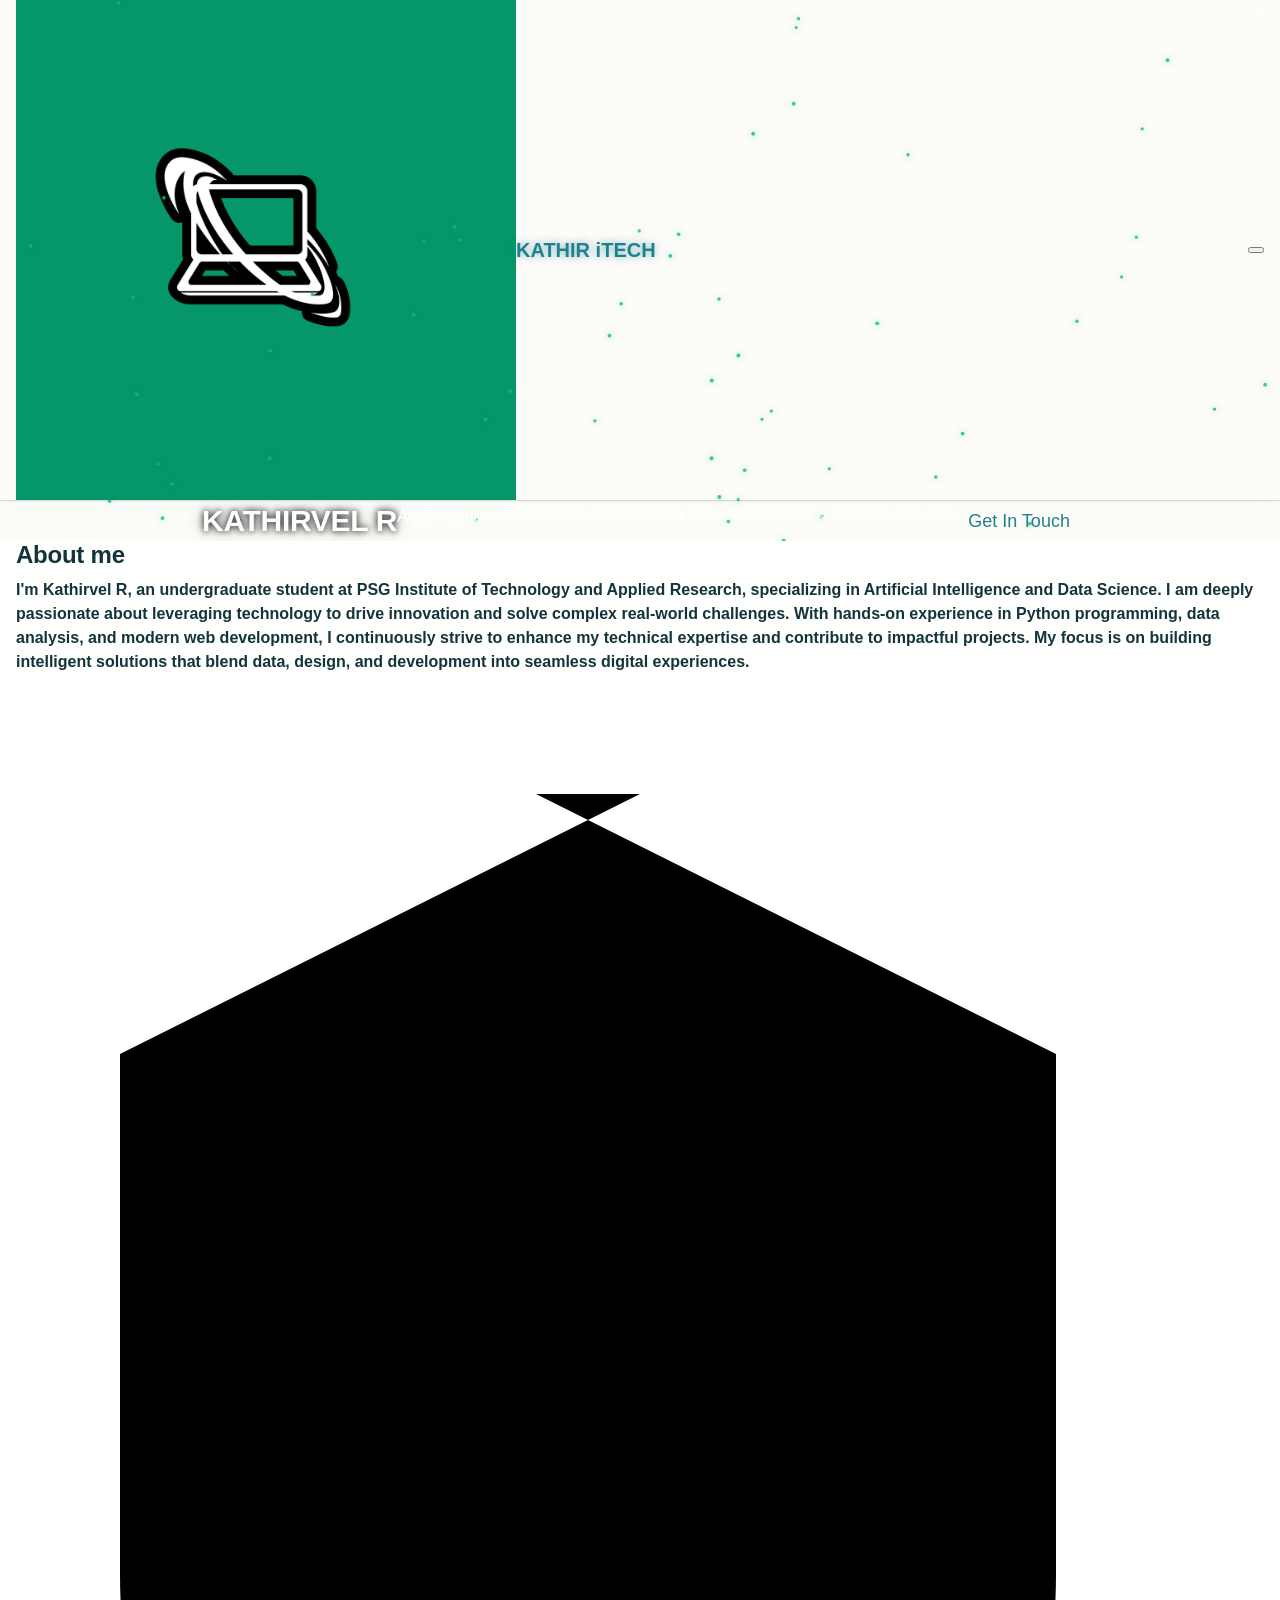
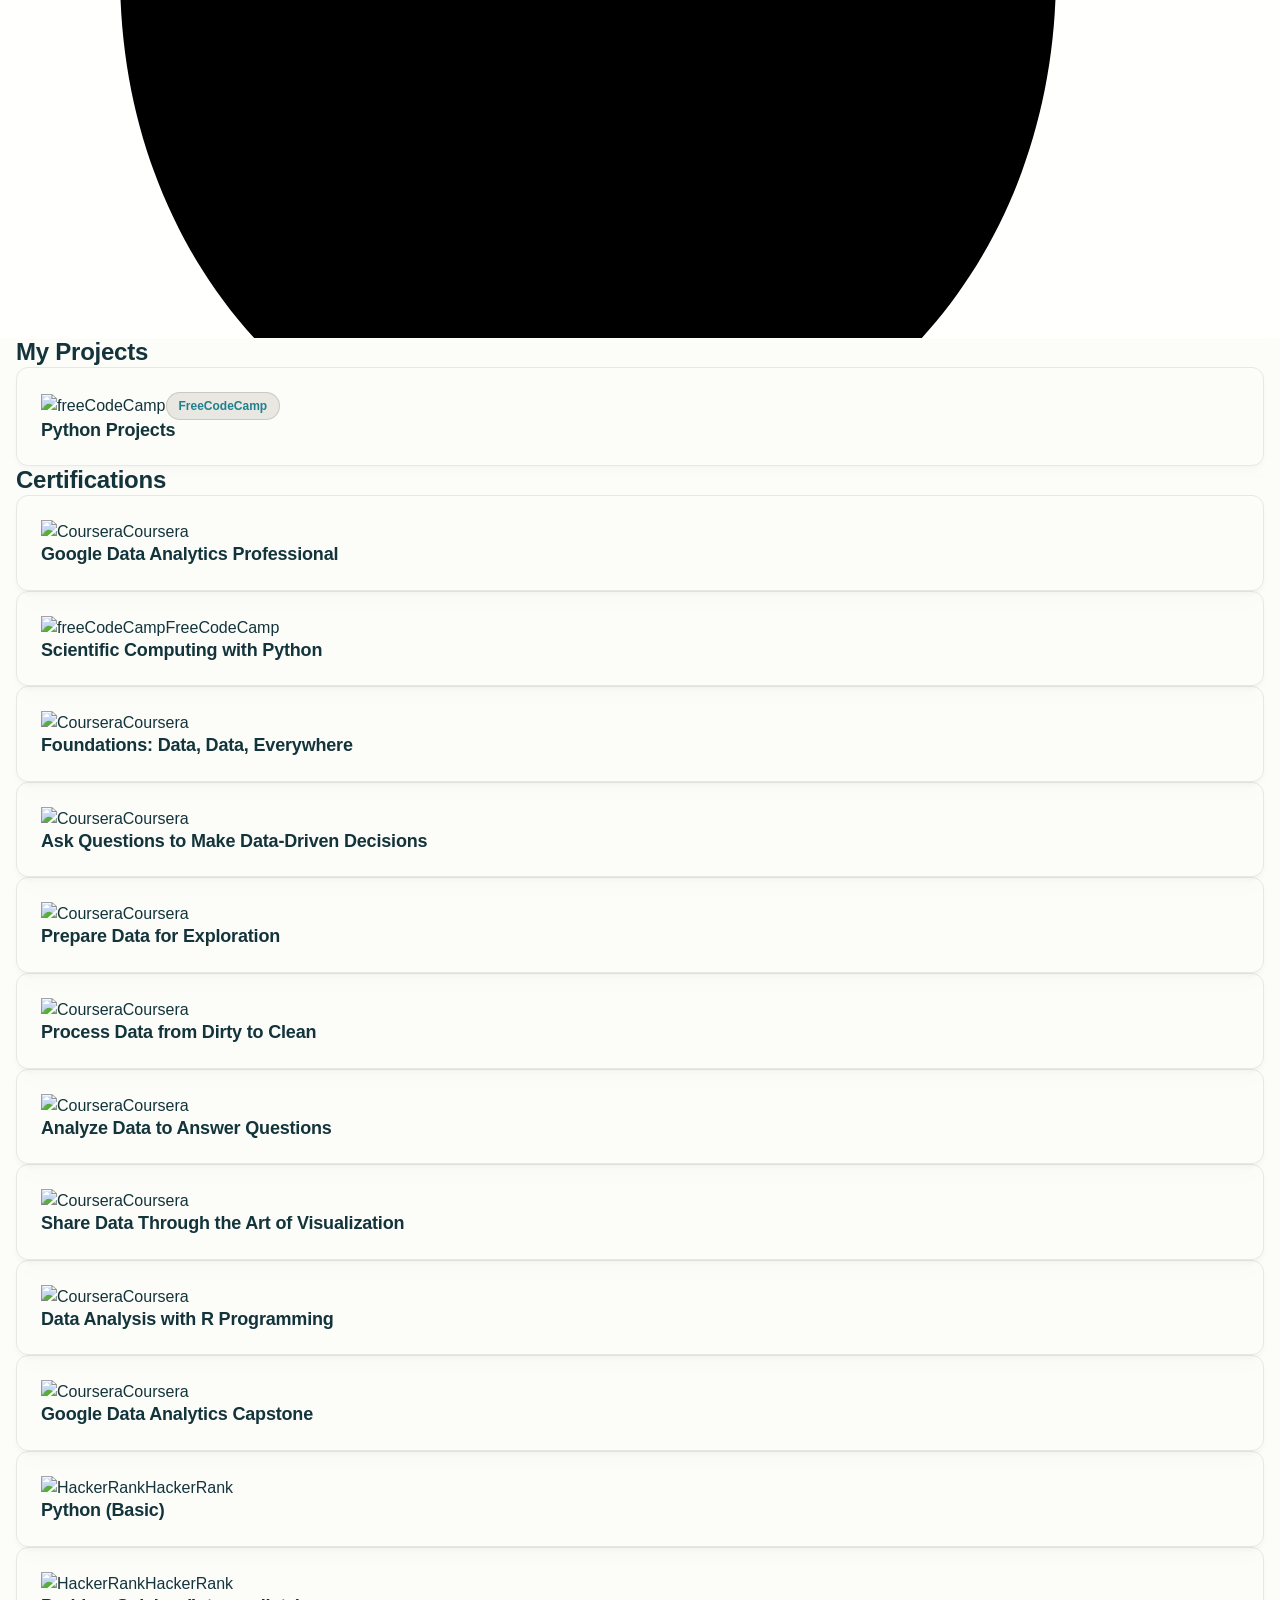
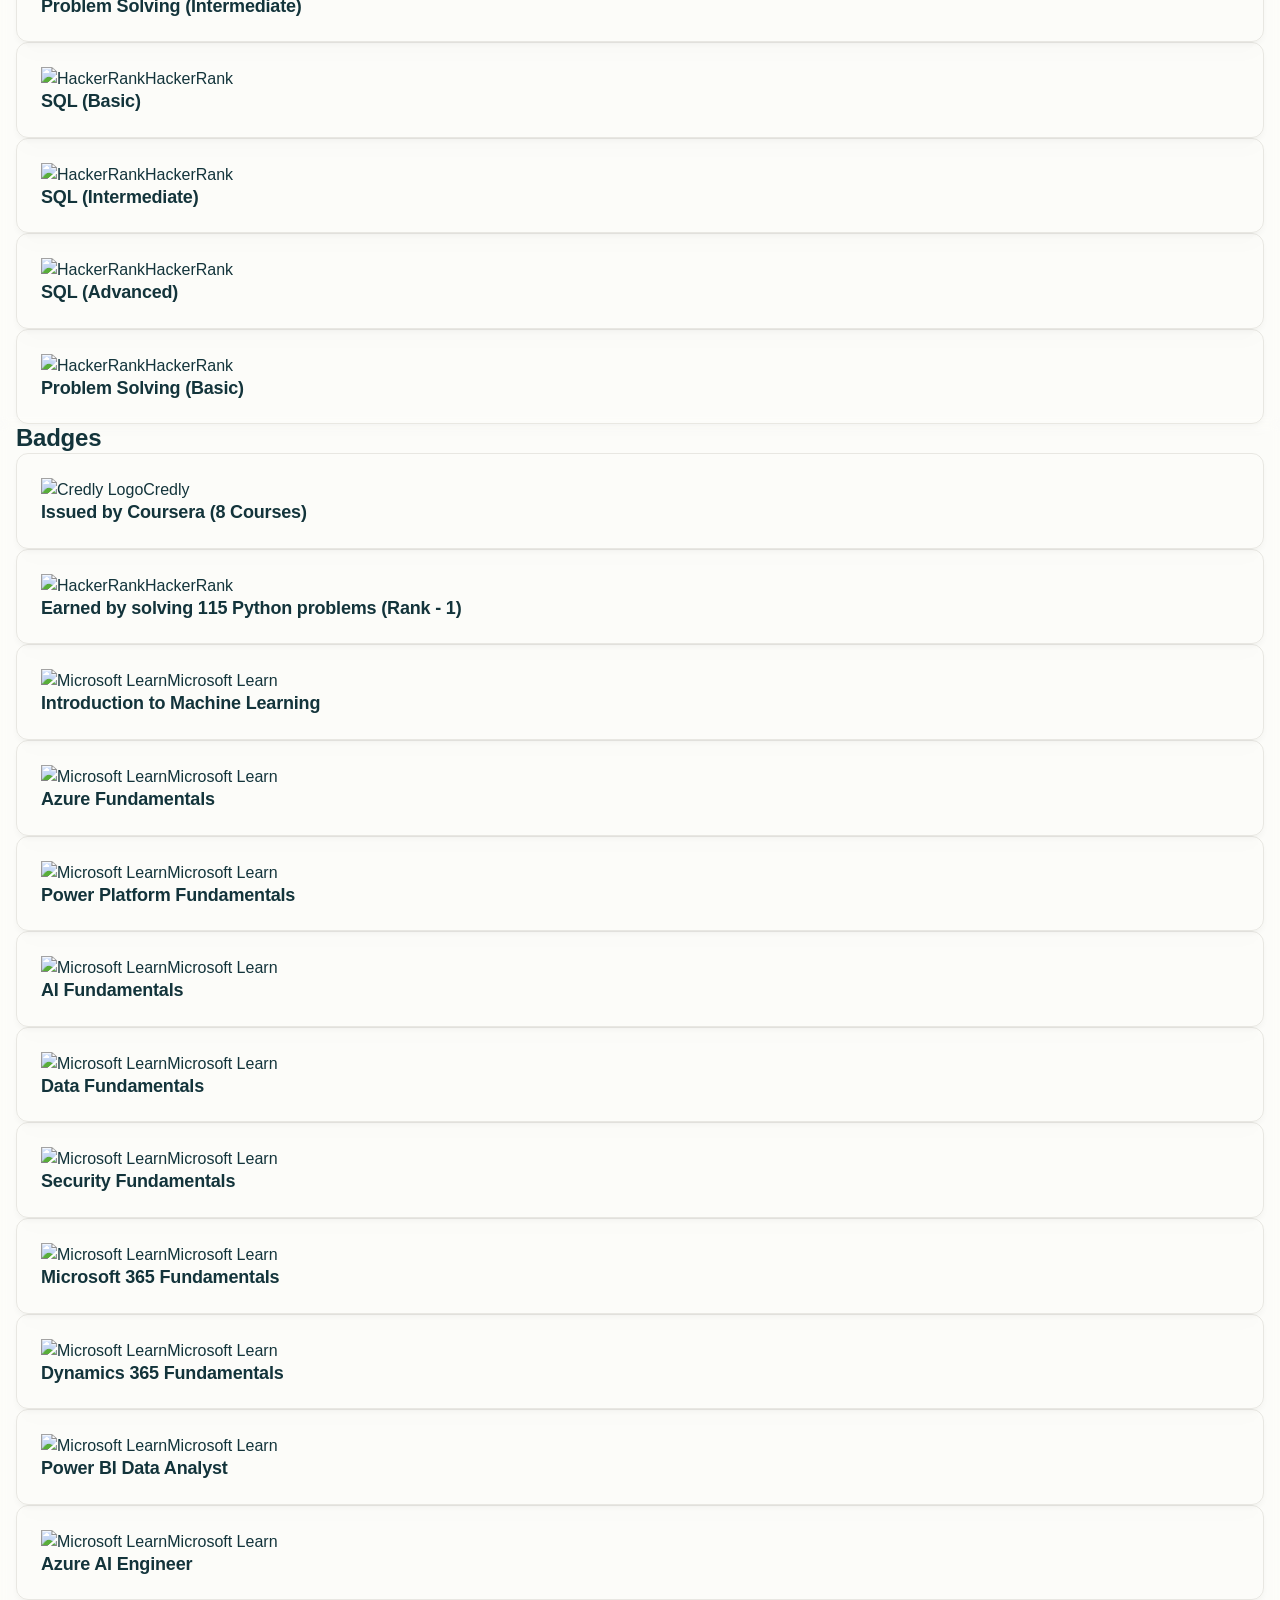
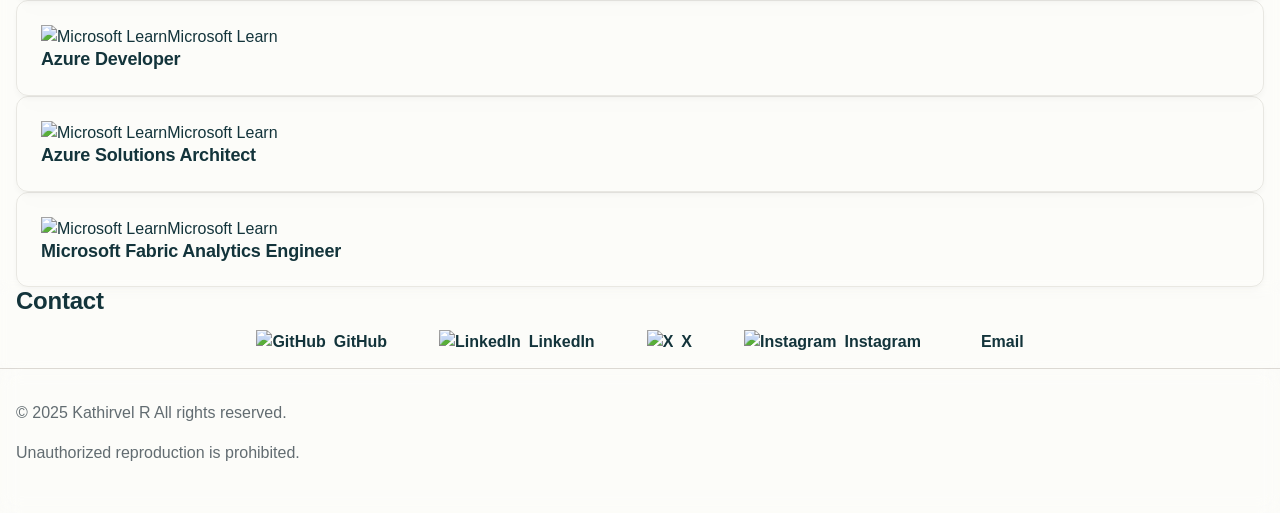
==== commit 4133b2bb: "Update index.html" ====
--- a/index.html
+++ b/index.html
@@ -31,6 +31,15 @@
     gtag('js', new Date());
     gtag('config', 'G-2HJN4EGQWB');
   </script>
+  <style>
+  .name-glow {
+    text-shadow: 
+      0 0 6px rgba(0, 0, 0, 0.7),
+      0 0 10px rgba(0, 0, 0, 0.5),
+      0 0 20px rgba(0, 0, 0, 0.3);
+  }
+</style>
+
 </head>
 
 <body class="bg-transparent text-gray-900">
@@ -81,10 +90,9 @@
   </nav>
 
   <!-- Hero Section -->
-  <section id="hero" class="hero-bg min-h-screen pt-24 flex items-center justify-center relative overflow-hidden">
-    <div class="container mx-auto px-4 text-center relative z-10">
-      <div class="fade-in-up">
-        <h1 class="text-7xl font-extrabold mb-7 name-glow text-black">KATHIRVEL R</h1>
+  <section id="hero" class="hero-bg min-h-screen pt-24 flex items-center justify-center relative overflow-hidden" style="background-color: transparent;">
+  <h1 class="text-7xl font-extrabold mb-7 name-glow text-black">KATHIRVEL R</h1>
+
 
         <p class="text-2xl md:text-3xl mb-8 text-emerald-400 font-medium">AI&DS Student</p>
         <p class="text-lg md:text-xl mb-12 max-w-2xl mx-auto text-gray-300 leading-relaxed">
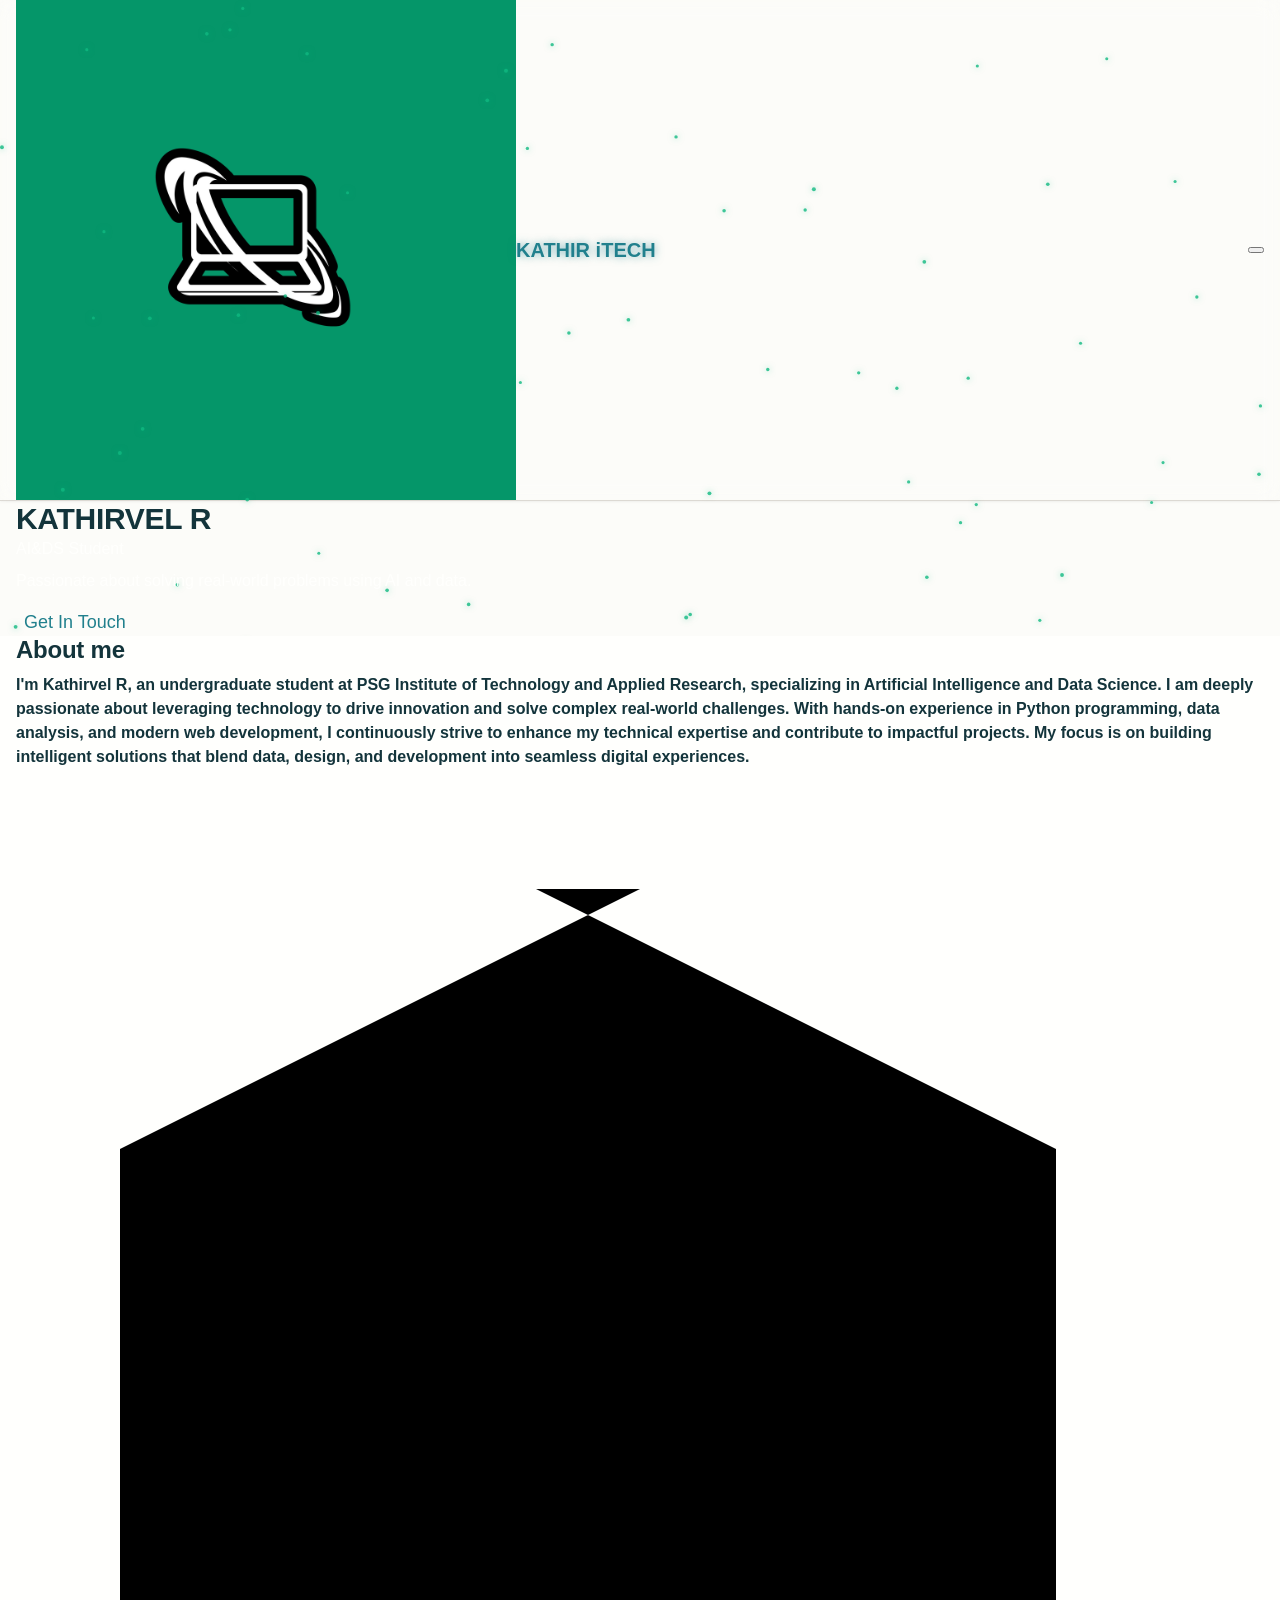
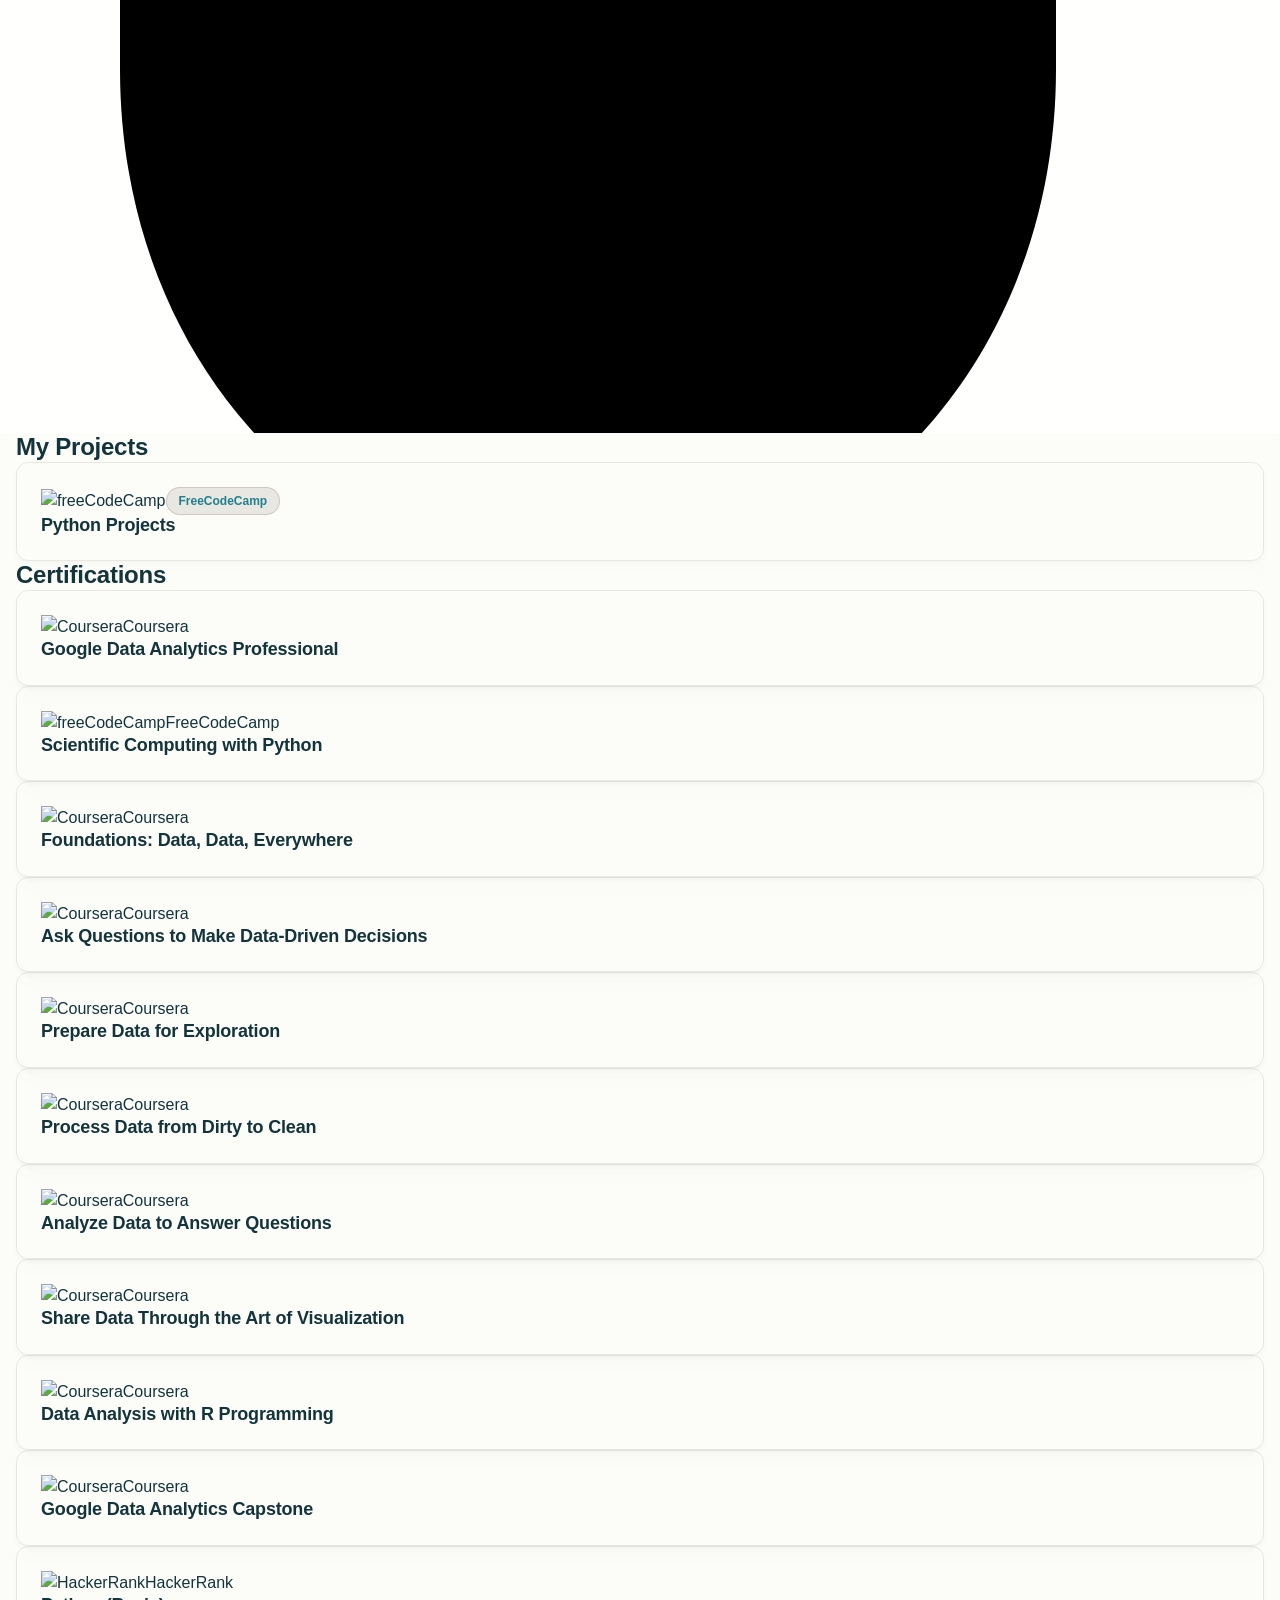
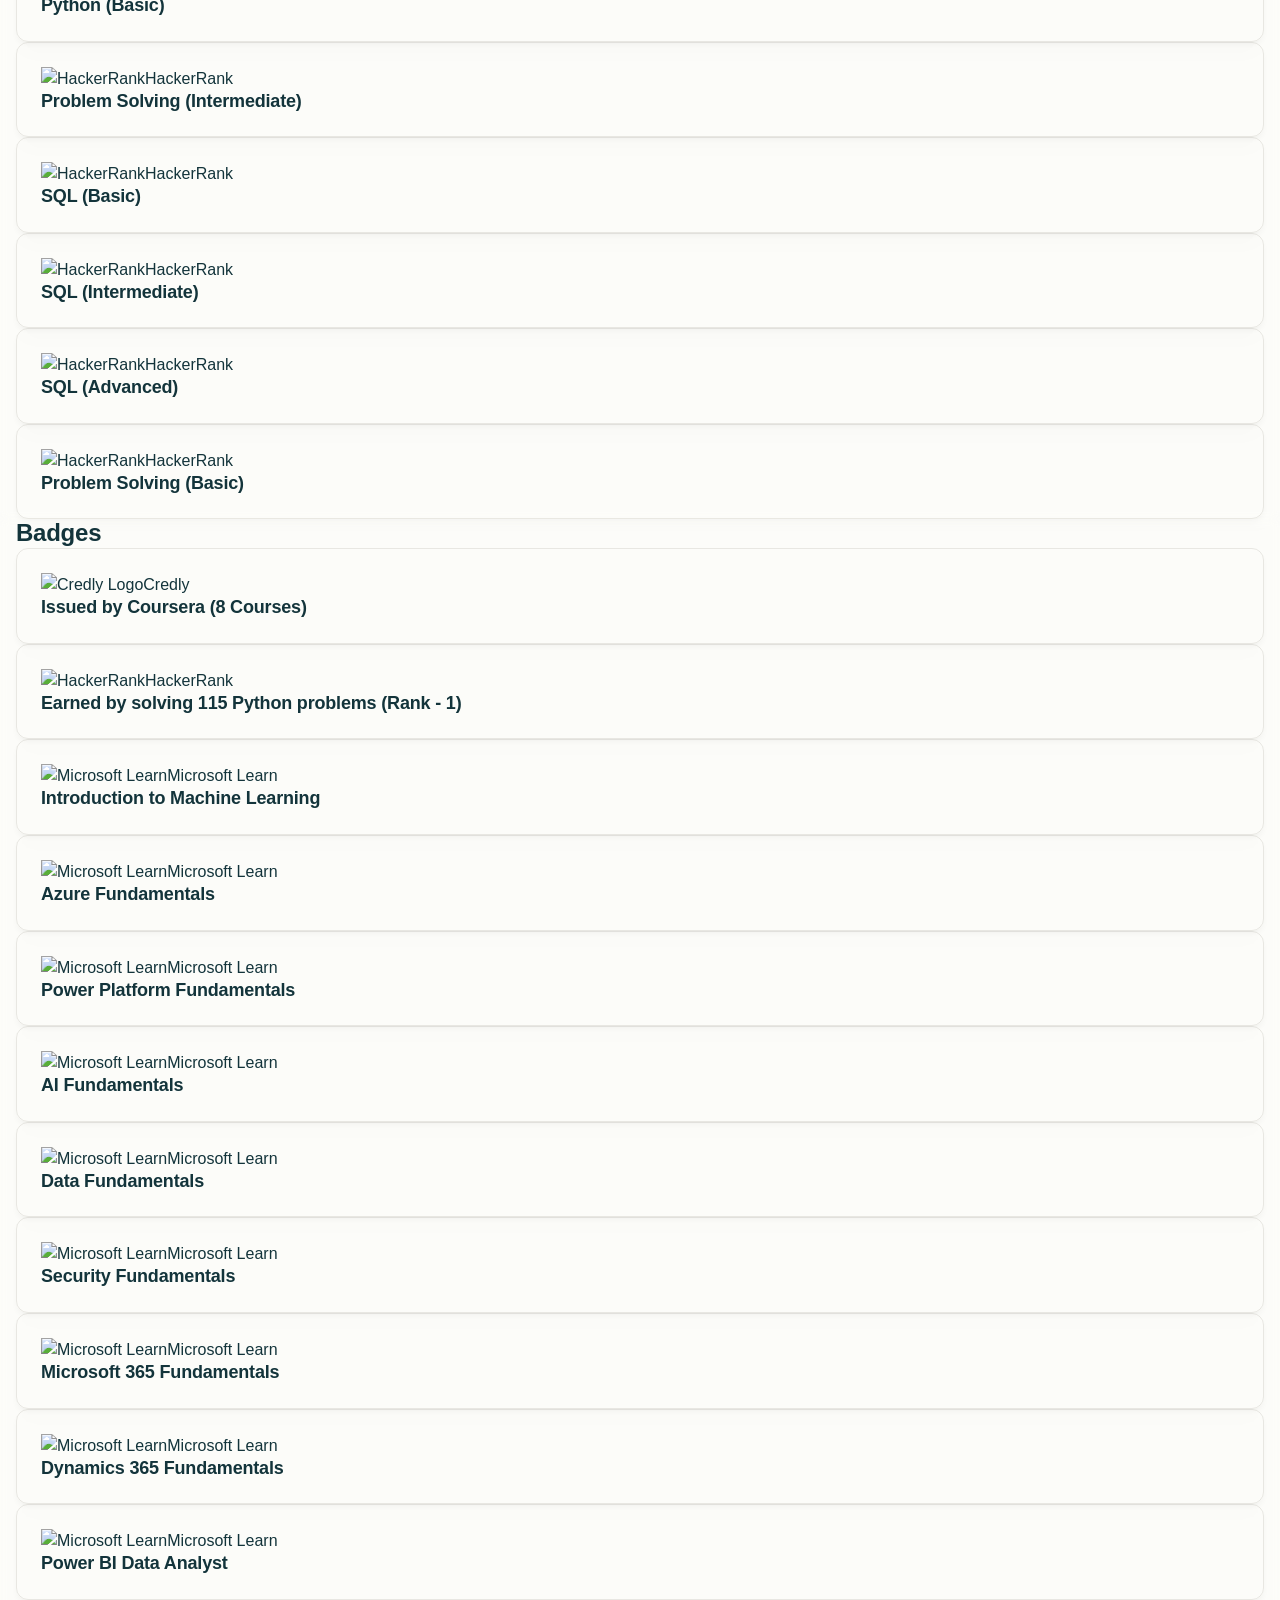
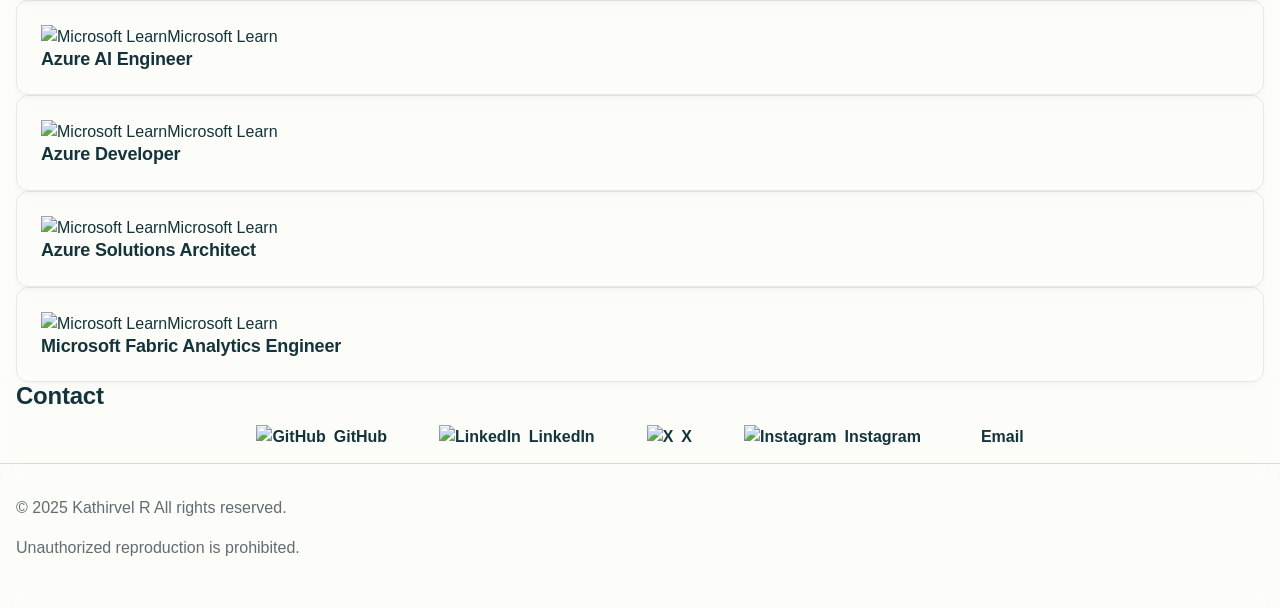
==== commit 970b52cc: "Update index.html" ====
--- a/index.html
+++ b/index.html
@@ -89,19 +89,17 @@
     </div>
   </nav>
 
-  <!-- Hero Section -->
-  <section id="hero" class="hero-bg min-h-screen pt-24 flex items-center justify-center relative overflow-hidden" style="background-color: transparent;">
-  <h1 class="text-7xl font-extrabold mb-7 name-glow text-black">KATHIRVEL R</h1>
-
-
-        <p class="text-2xl md:text-3xl mb-8 text-emerald-400 font-medium">AI&DS Student</p>
-        <p class="text-lg md:text-xl mb-12 max-w-2xl mx-auto text-gray-300 leading-relaxed">
-          Passionate about solving real-world problems using AI and data.
-        </p>
-        <a href="#contact" class="inline-block bg-emerald-500 hover:bg-emerald-600 text-white font-semibold px-8 py-4 rounded-lg transform transition-all duration-300 hover:scale-105 hover:shadow-lg">Get In Touch</a>
-      </div>
+        <section id="hero" class="hero-bg min-h-screen pt-24 flex items-center justify-center relative overflow-hidden" style="background-color: transparent;">
+  <div class="container mx-auto px-4 text-center relative z-10">
+    <h1 class="text-6xl font-extrabold mb-7  text-black">KATHIRVEL R</h1>
+    <p class="text-2xl md:text-3xl mb-8 text-emerald-400 font-medium">AI&DS Student</p>
+    <p class="text-lg md:text-xl mb-12 max-w-2xl mx-auto text-gray-300 leading-relaxed">
+        Passionate about solving real-world problems using AI and data.
+    </p>
+    <a href="#contact" class="inline-block bg-emerald-500 hover:bg-emerald-600 text-white font-semibold px-8 py-4 rounded-lg transform transition-all duration-300 hover:scale-105 hover:shadow-lg">Get In Touch</a>
     </div>
-  </section>
+    </div>
+</section>
 
   <!-- About me Section -->
   <section id="about-me" class="py-20 bg-white relative z-10">
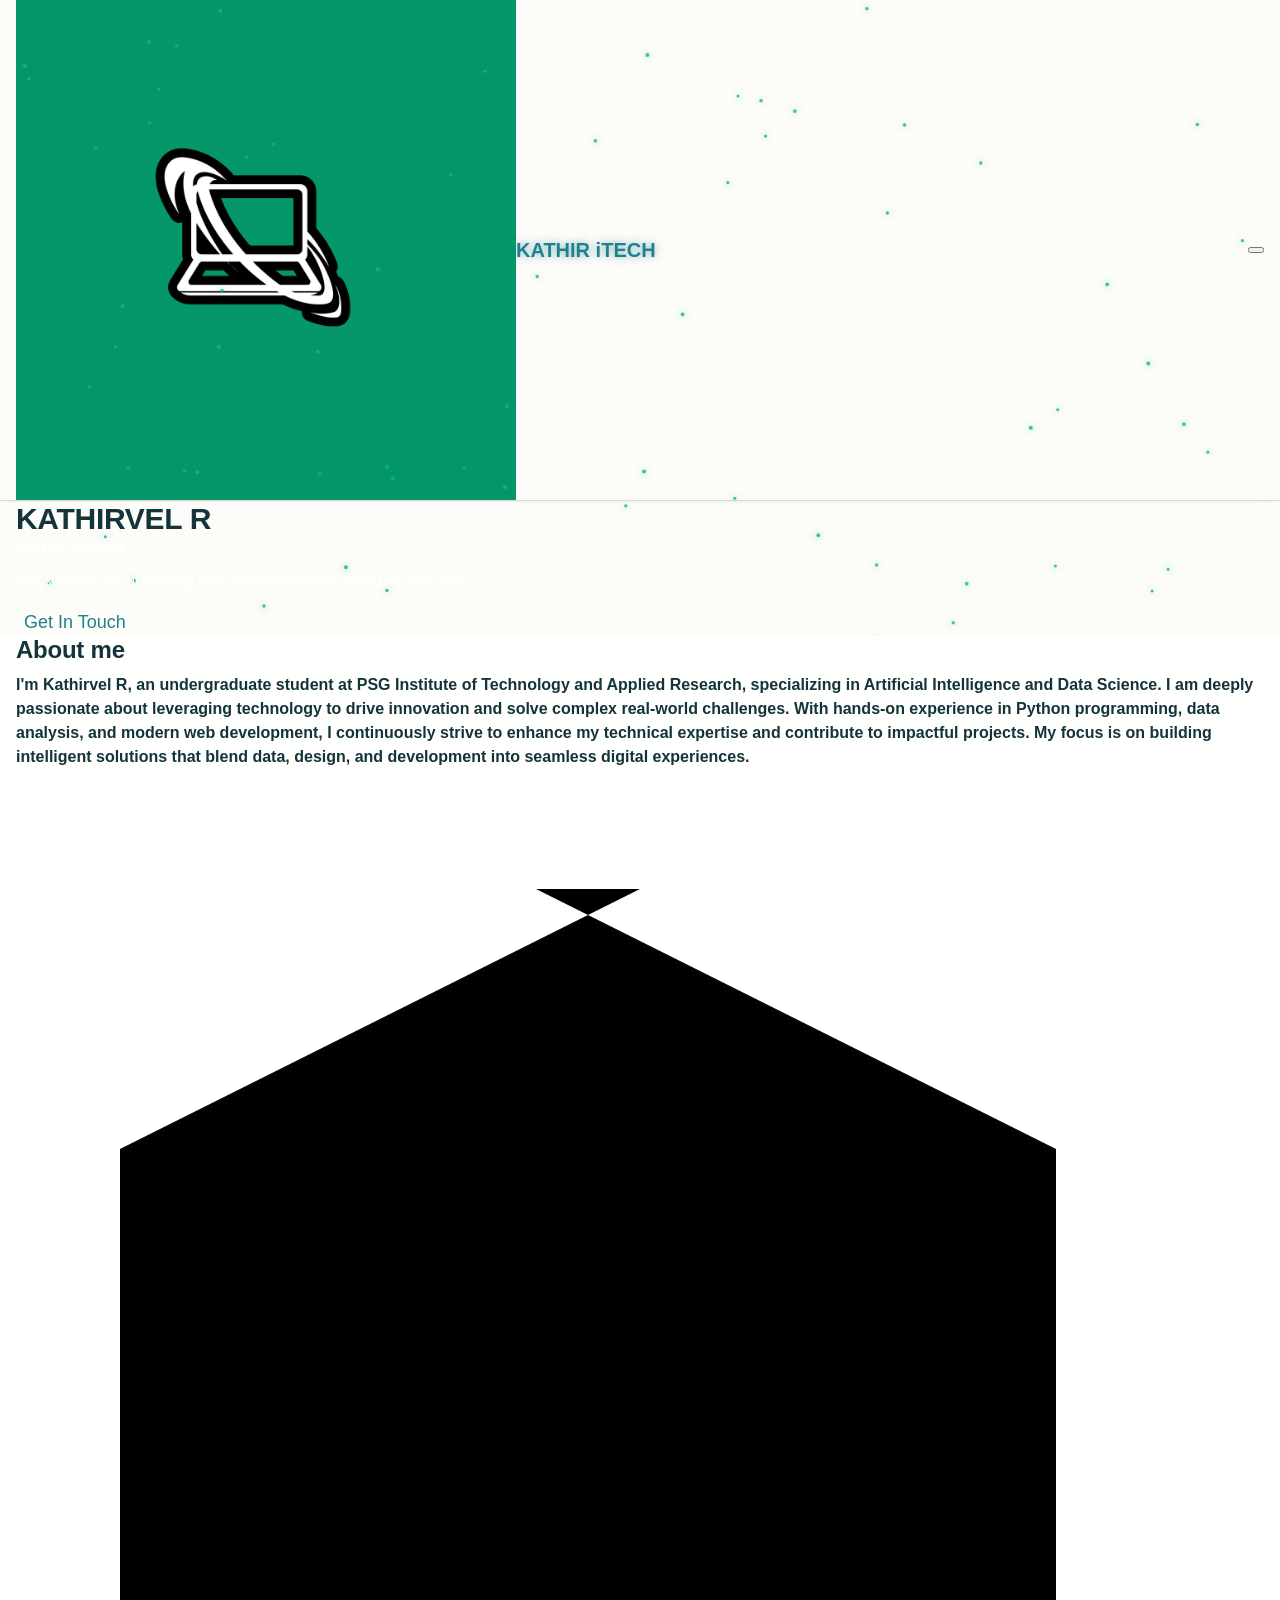
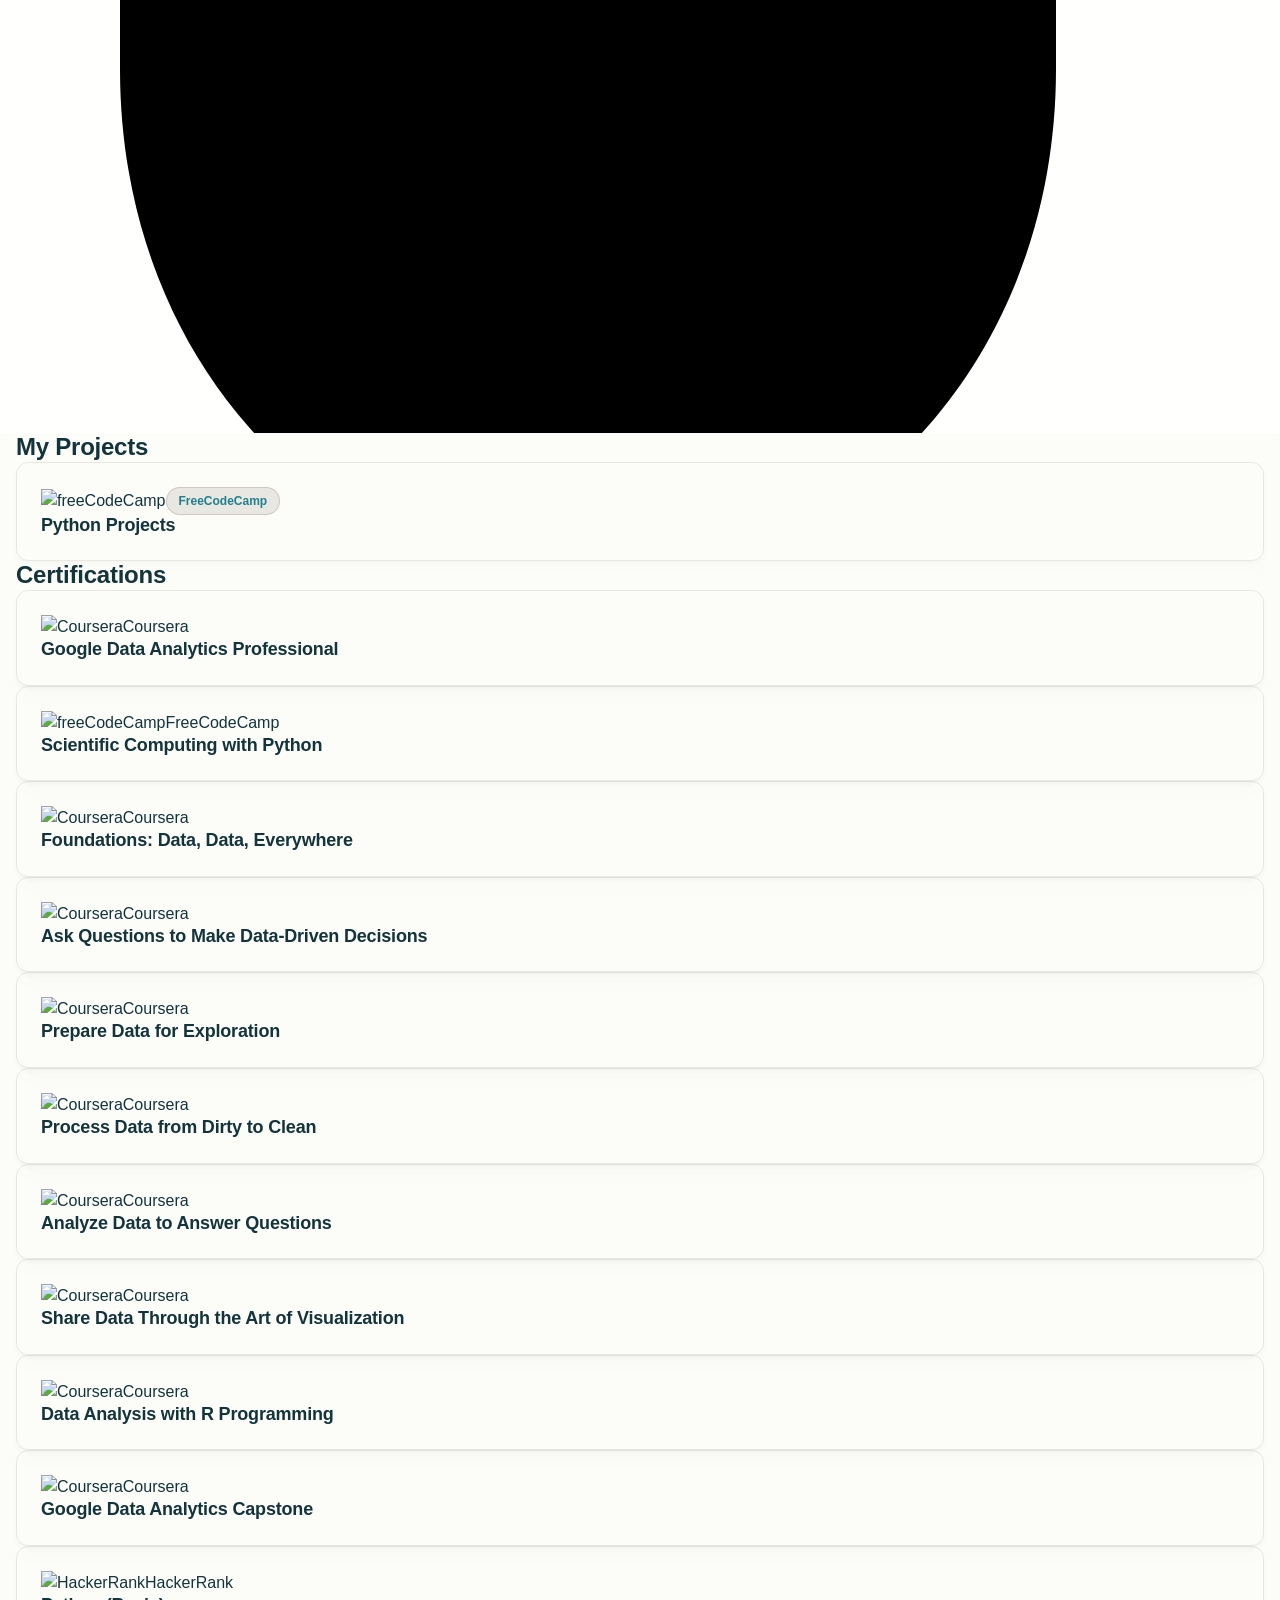
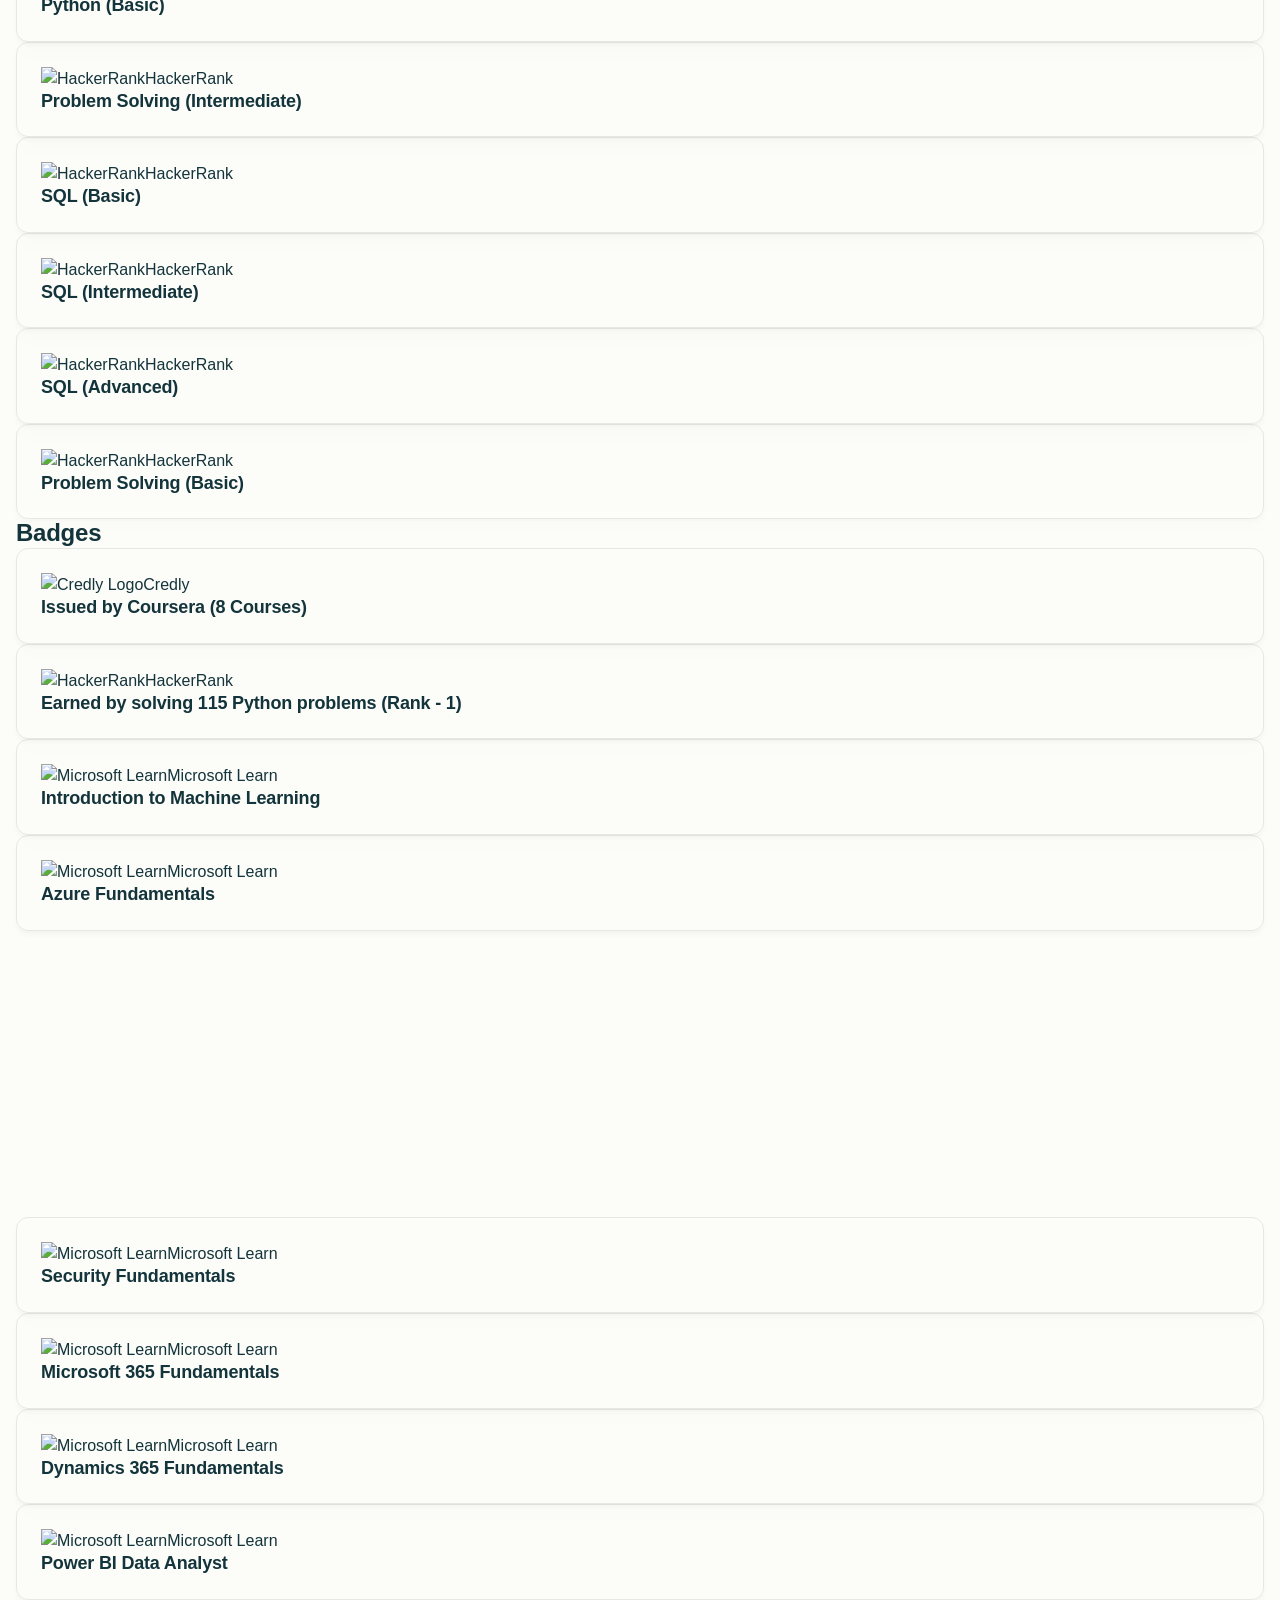
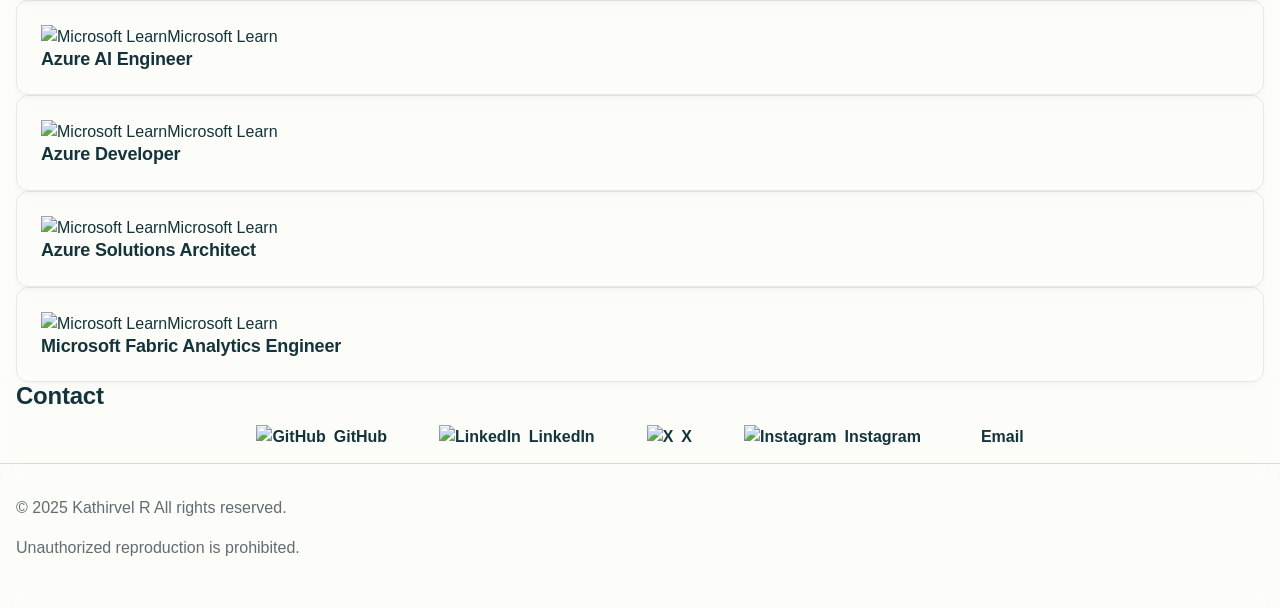
==== commit 6224c0f2: "index.html" ====
--- a/index.html
+++ b/index.html
@@ -31,6 +31,7 @@
     gtag('js', new Date());
     gtag('config', 'G-2HJN4EGQWB');
   </script>
+
   <style>
   .name-glow {
     text-shadow: 
@@ -40,6 +41,62 @@
   }
 </style>
 
+  <!-- Advanced Analytics Tracking -->
+  <script>
+  function trackButtonClick(buttonName) {
+    gtag('event', 'button_click', {
+      'button_name': buttonName,
+      'event_category': 'engagement',
+      'event_label': buttonName + '_btn',
+      'page_location': window.location.href
+    });
+  }
+
+  function trackFormSubmission(formName) {
+    gtag('event', 'form_submit', {
+      'form_name': formName,
+      'event_category': 'form',
+      'event_label': formName + '_submit',
+      'page_location': window.location.href
+    });
+  }
+
+  function trackFileDownload(fileName) {
+    gtag('event', 'file_download', {
+      'file_name': fileName,
+      'event_category': 'download',
+      'event_label': fileName,
+      'page_location': window.location.href
+    });
+  }
+
+  function trackExternalClick(label) {
+    gtag('event', 'external_click', {
+      'event_category': 'outbound',
+      'event_label': label,
+      'page_location': window.location.href
+    });
+  }
+
+  (function() {
+    let depths = [25, 50, 75, 100];
+    let triggered = {};
+    window.addEventListener('scroll', () => {
+      const scrollPercent = Math.round((window.scrollY / (document.body.scrollHeight - window.innerHeight)) * 100);
+      depths.forEach(depth => {
+        if (scrollPercent >= depth && !triggered[depth]) {
+          triggered[depth] = true;
+          gtag('event', 'scroll_depth', {
+            'event_category': 'engagement',
+            'event_label': depth + '%',
+            'scroll_depth': depth,
+            'page_location': window.location.href
+          });
+        }
+      });
+    });
+  })();
+  </script>
 </head>
 
 <body class="bg-transparent text-gray-900">
